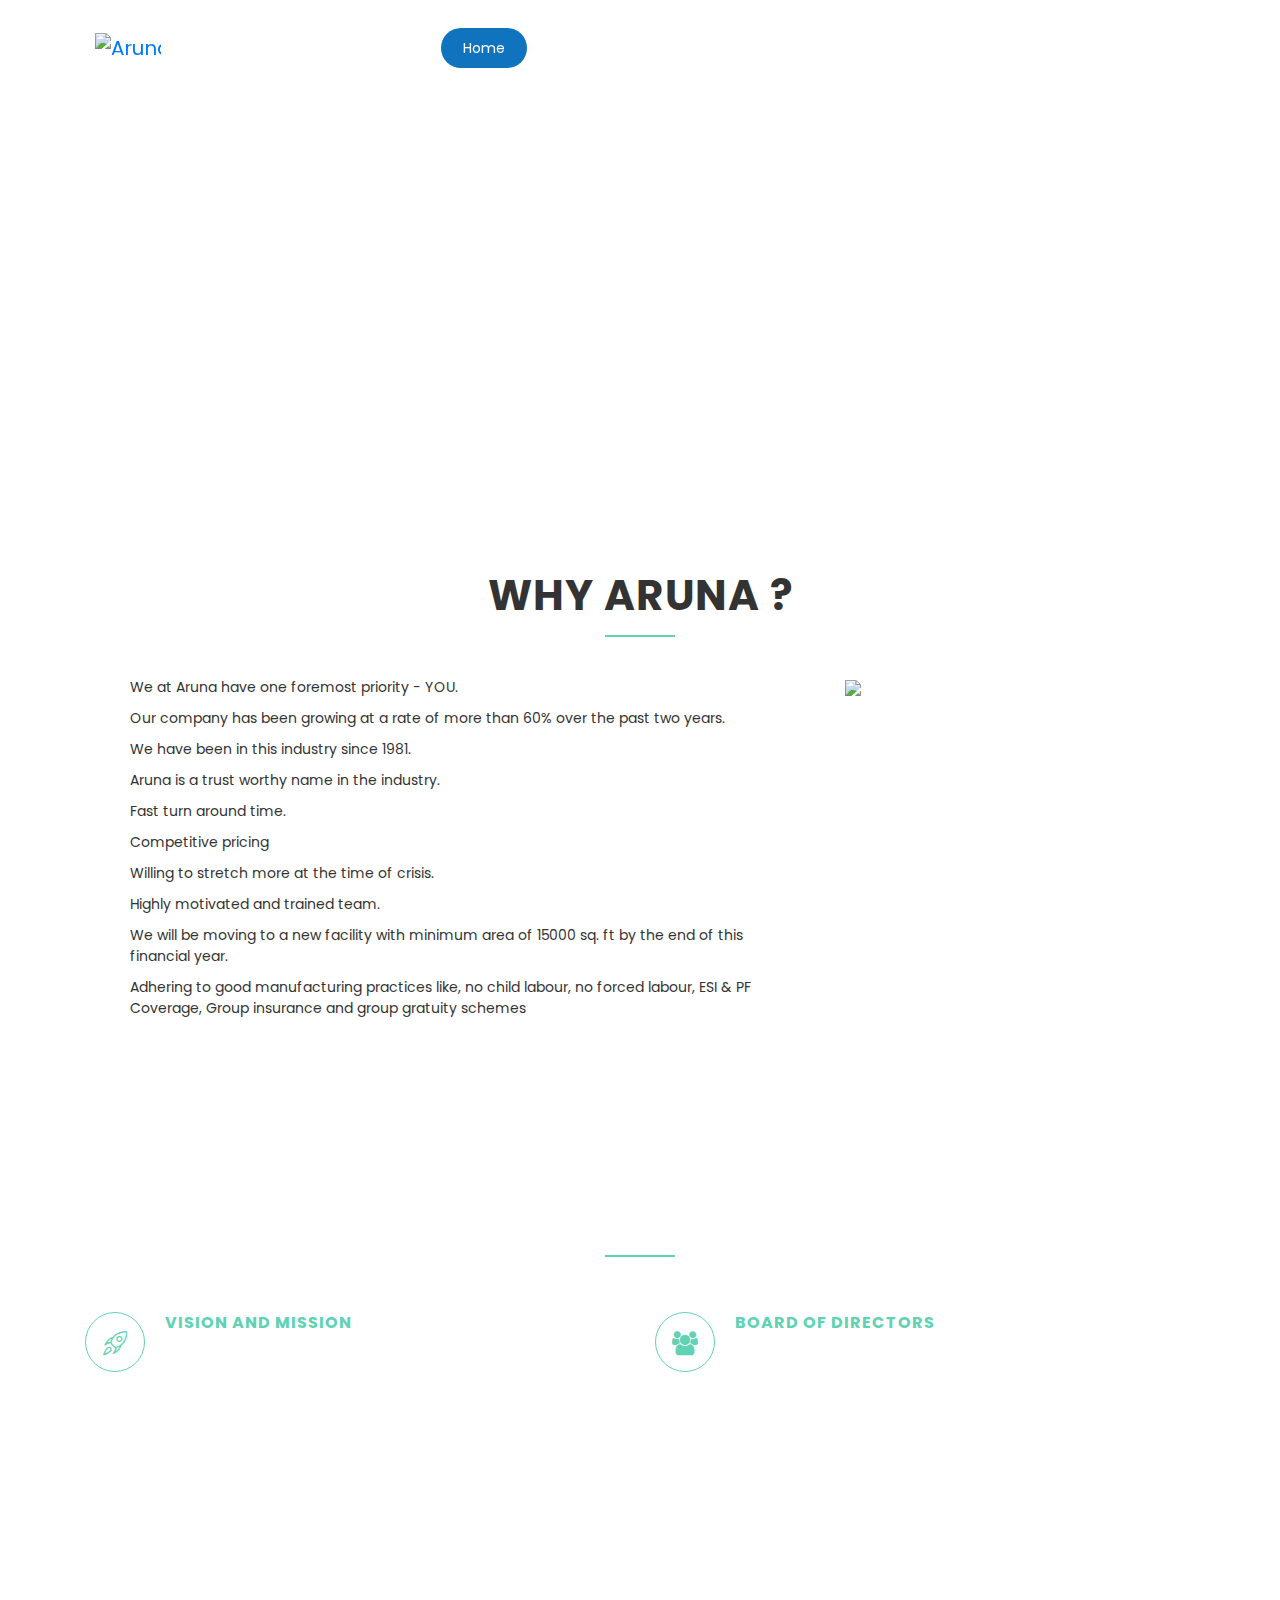
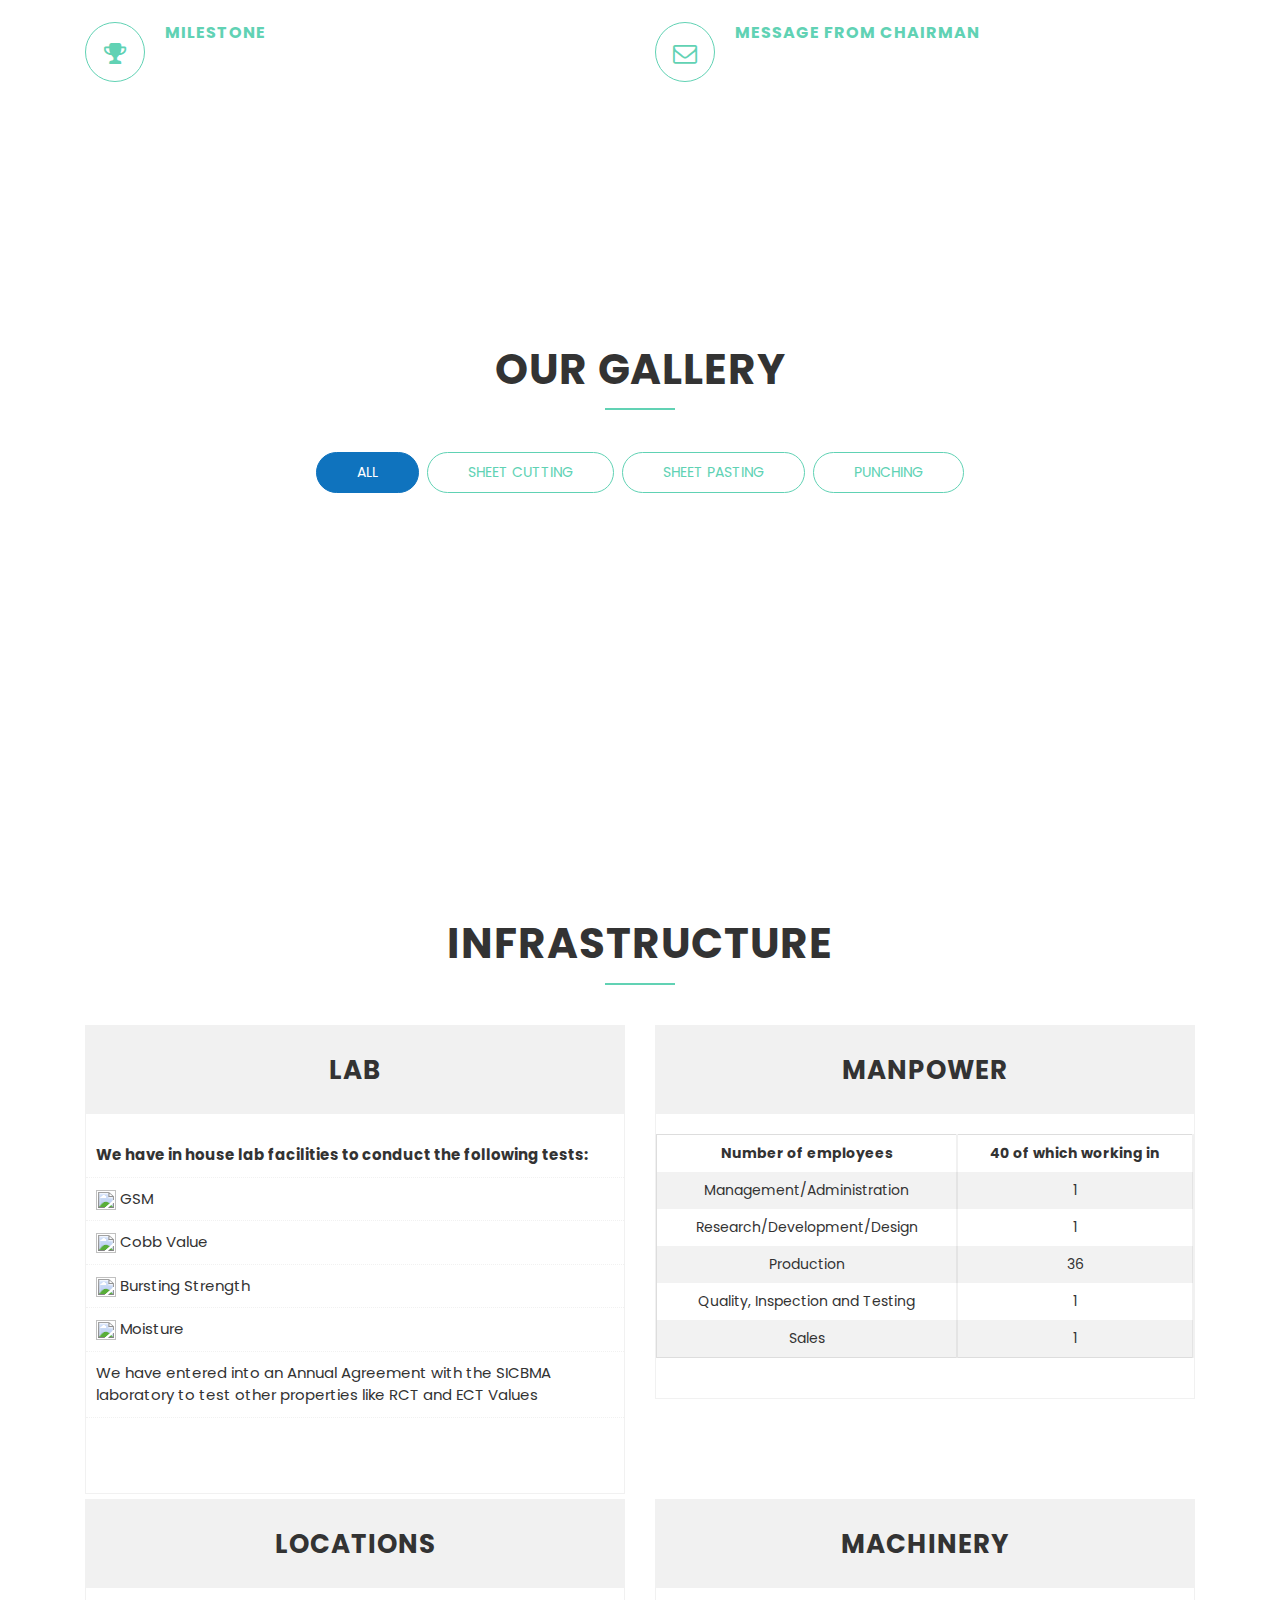
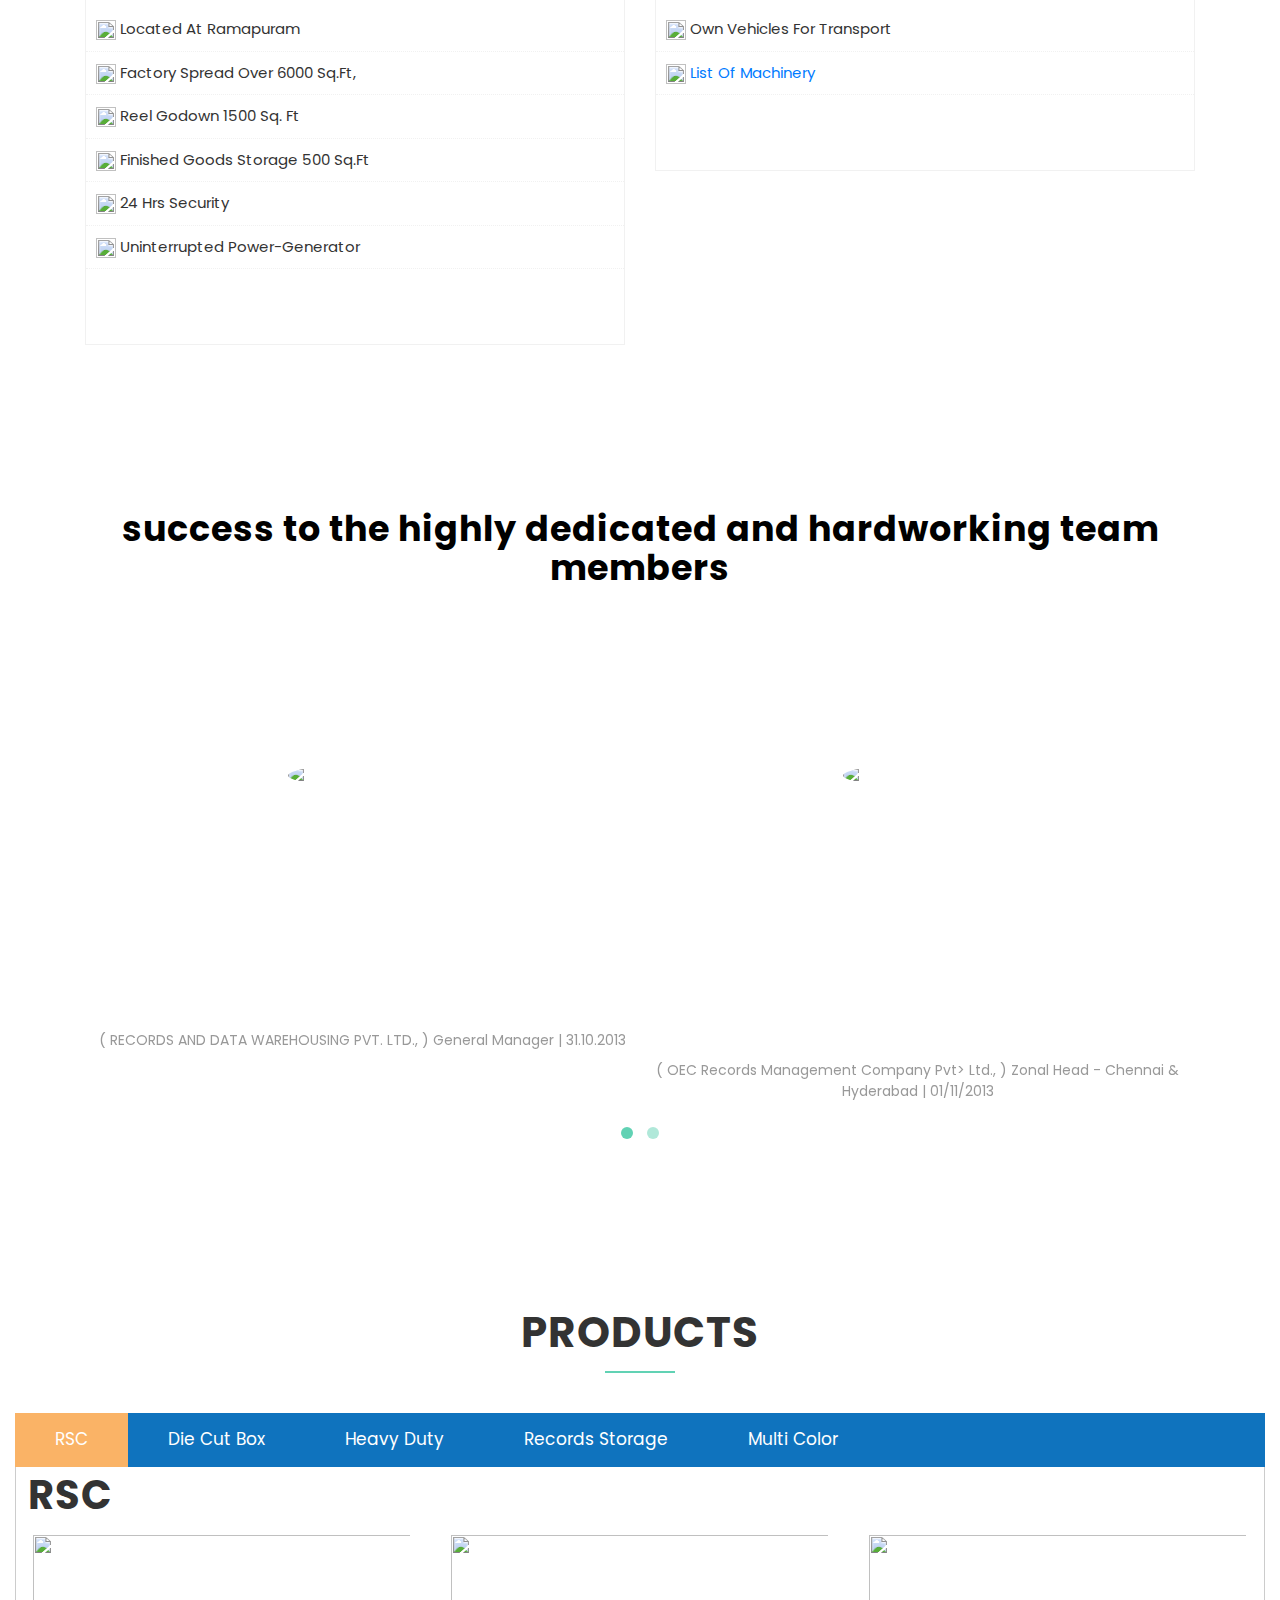
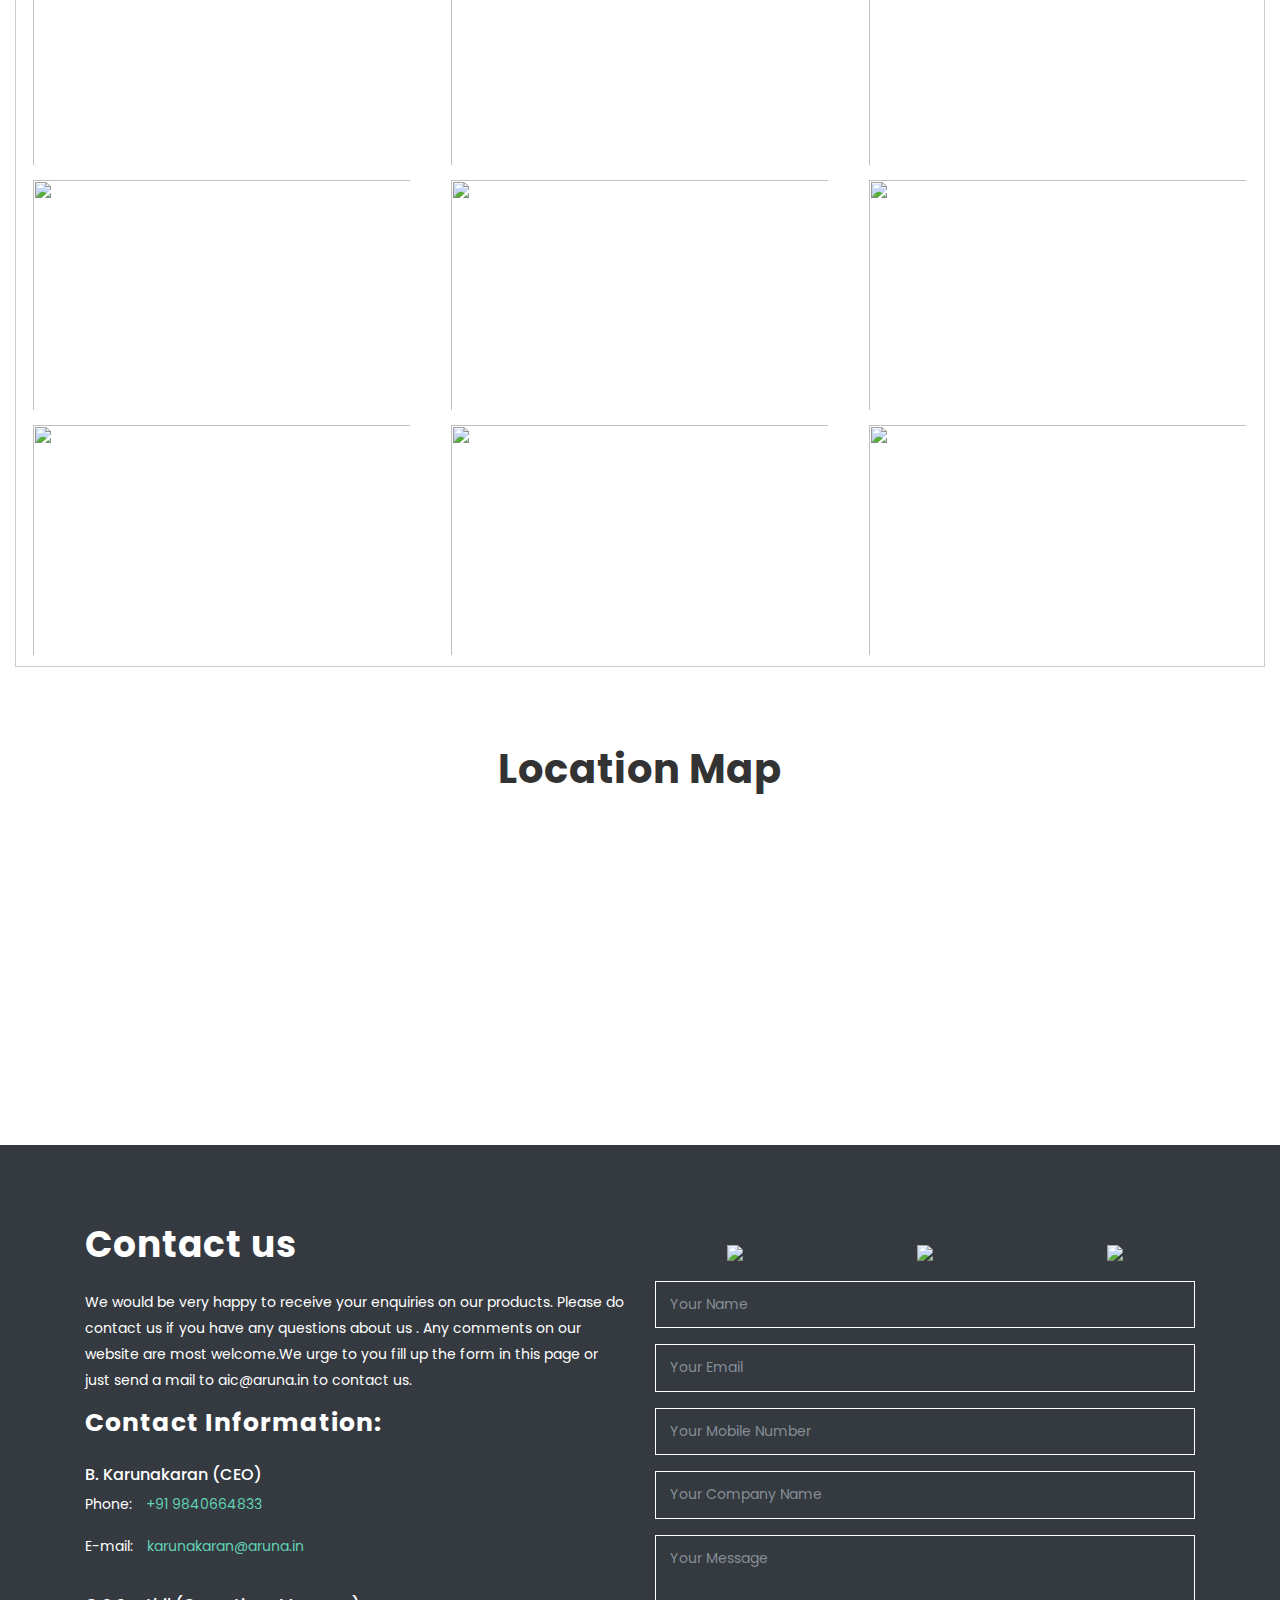
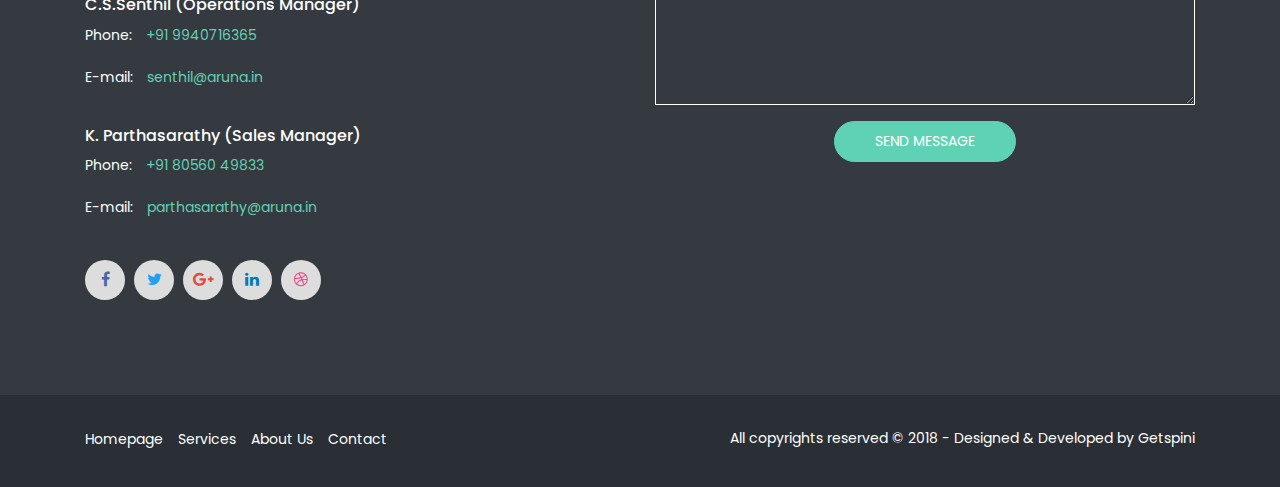
==== index.html @ 844fdc93 "formspree added" ====
<!DOCTYPE html>
<html lang="en">
  <head>
    <!-- Required meta tags -->
    <meta charset="utf-8">
    <meta name="viewport" content="width=device-width, initial-scale=1, shrink-to-fit=no">
    <meta name="keywords" content="">
    <meta name="viewport" content="width=device-width, initial-scale=1, maximum-scale=1">
    <meta name="author" content="Grayrids">
    <title>Aruna</title>
    <link rel="icon" type="image/png" href="http://aruna.in/images/logo.png">
    <!-- Bootstrap CSS -->
    <link rel="stylesheet" href="css/bootstrap.min.css">
    <link rel="stylesheet" href="css/font-awesome.min.css">
    <link rel="stylesheet" href="css/line-icons.css">
    <link rel="stylesheet" href="css/owl.carousel.css">
    <link rel="stylesheet" href="css/owl.theme.css">
    <link rel="stylesheet" href="css/nivo-lightbox.css">
    <link rel="stylesheet" href="css/magnific-popup.css">
    <link rel="stylesheet" href="css/slicknav.css">
    <link rel="stylesheet" href="css/animate.css">
    <link rel="stylesheet" href="css/main.css">    
    <link rel="stylesheet" href="css/responsive.css">

  </head>
  <body>

    <!-- Header Section Start -->
    <header id="hero-area" data-stellar-background-ratio="0.5">    
      <!-- Navbar Start -->
      <nav class="navbar navbar-expand-lg fixed-top scrolling-navbar indigo">
        <div class="container">
          <!-- Brand and toggle get grouped for better mobile display -->
          <div class="navbar-header">
            <a href="index.html" class="navbar-brand"><img style="padding: 10px;" class="img-fulid" src="http://aruna.in/images/logo.png" alt="Aruna"></a>
            <button class="navbar-toggler" type="button" data-toggle="collapse" data-target="#main-navbar" aria-controls="main-navbar" aria-expanded="false" aria-label="Toggle navigation">
              <i class="lnr lnr-menu"></i>
            </button>
          </div>
          <div class="collapse navbar-collapse" id="main-navbar">
            <ul class="navbar-nav mr-auto w-100 justify-content-end">
              <li class="nav-item">
                <a class="nav-link page-scroll" href="#hero-area">Home</a>
              </li>
              <li class="nav-item">
                <a class="nav-link page-scroll" href="#services">Why Aruna</a>
              </li>
              <li class="nav-item">
                <a class="nav-link page-scroll" href="#features">About Us</a>
              </li>
              <li class="nav-item">
                <a class="nav-link page-scroll" href="#portfolios">Gallery</a>
              </li>
              <li class="nav-item">
                <a class="nav-link page-scroll" href="#pricing">Infrastructure</a>
              </li>
              <!-- <li class="nav-item">
                <a class="nav-link page-scroll" href="#team">Team</a>
              </li> -->
              <li class="nav-item">
                <a class="nav-link page-scroll" href="#blog">Products</a>
              </li>
              <li class="nav-item">
                <a class="nav-link page-scroll" href="#contact">Contact</a>
              </li>
            </ul>
          </div>
        </div>

        <!-- Mobile Menu Start -->
        <ul class="mobile-menu">
           <li>
              <a class="page-scroll" href="#hero-area">Home</a>
            </li>
            <li>
              <a class="page-scroll" href="#services">Why Aruna</a>
            </li>
            <li>
              <a class="page-scroll" href="#features">About Us</a>
            </li>
            <li>
              <a class="page-scroll" href="#portfolios">Gallery</a>
            </li>
            <li>
              <a class="page-scroll" href="#pricing">Infrastructure</a>
            </li>
            <!-- <li>
              <a class="page-scroll" href="#team">Team</a>
            </li> -->
            <li >
              <a class="page-scroll" href="#blog">Products</a>
            </li>
            <li>
              <a class="page-scroll" href="#contact">Contact</a>
            </li>
        </ul>
        <!-- Mobile Menu End -->

      </nav>
      <!-- Navbar End -->   
      <div class="container-fluid ">      
        <div class="row justify-content-md-center">
          <div class="col-md-10">
            <div class="contents text-center">
              <h1 class="wow fadeInDown" data-wow-duration="1000ms" data-wow-delay="0.3s">Aruna Industrial Corporation is a leading manufacturer of corrugated boxes.</h1>
              <p class="lead  wow fadeIn" data-wow-duration="1000ms" data-wow-delay="400ms">With more than 27 years of experience and expertise we are fully equipped to make any type of corrugated box. </p>
              <!-- <a href="#" class="btn btn-common wow fadeInUp" data-wow-duration="1000ms" data-wow-delay="400ms">Download</a> -->
            </div>
          </div>
        </div> 
      </div>           
    </header>
    <!-- Header Section End --> 
    <style type="text/css">
    .banner-image-container{
      padding: 0;
      overflow: hidden;
    }
    </style>
    <!-- <section class="banner-image-container">
            
            
    </section> -->
    <!-- Services Section Start -->
    <section id="services" class="section">
      <div class="container">
        <div class="section-header">          
          <h2 class="section-title wow fadeIn" data-wow-duration="1000ms" data-wow-delay="0.3s">Why Aruna ? </h2>
          <hr class="lines wow zoomIn" data-wow-delay="0.3s">
          <!-- <p class="section-subtitle wow fadeIn" data-wow-duration="1000ms" data-wow-delay="0.3s">Lorem ipsum dolor sit amet, consectetur adipisicing elit. Quaerat, dignissimos! <br> Lorem ipsum dolor sit amet, consectetur.</p> -->
        </div>
        <div class="row">
          <div class="col-md-8 col-sm-8">
            <div class="item-boxes wow fadeInDown" data-wow-delay="0.2s">
              <!-- <div class="icon">
                <i class="lnr lnr-pencil"></i>
              </div> -->
              <!-- <h4>Content Writing</h4>
              <p>Lorem ipsum dolor sit amet, consectetuer adipiscing elit, sed diam nonummy nibh euismod tincidunt ut.</p> -->
              <ul class="why-aruna-listing">
                <li>We at Aruna have one foremost priority - YOU.</li>
                <li>Our company has been growing at a rate of more than 60% over the past two years.</li>
                <li>We have been in this industry since 1981.</li>
                <li>Aruna is a trust worthy name in the industry.</li>
                <li>Fast turn around time.</li>
                <li>Competitive pricing</li>
                <li>Willing to stretch more at the time of crisis.</li>
                <li>Highly motivated and trained team.</li>
                <li>We will be moving to a new facility with minimum area of 15000 sq. ft by the end of this financial year.</li>
                <li>Adhering to good manufacturing practices like, no child labour, no forced labour, ESI & PF Coverage, Group insurance and group gratuity schemes</li>

              </ul>
            </div>
          </div>
          <div class="col-md-4">
            <img src="http://cdn.getspini.com/cardboard1.png">
          </div>
          <!-- <div class="col-md-4 col-sm-6">
            <div class="item-boxes wow fadeInDown" data-wow-delay="0.8s">
              <div class="icon">
                <i class="lnr lnr-code"></i>
              </div>
              <h4>Web Development</h4>
              <p>Lorem ipsum dolor sit amet, consectetuer adipiscing elit, sed diam nonummy nibh euismod tincidunt ut.</p>
            </div>
          </div>
          <div class="col-md-4 col-sm-6">
            <div class="item-boxes wow fadeInDown" data-wow-delay="1.2s">
              <div class="icon">
                <i class="lnr lnr-mustache"></i>
              </div>
              <h4>Business Consultancy</h4>
              <p>Lorem ipsum dolor sit amet, consectetuer adipiscing elit, sed diam nonummy nibh euismod tincidunt ut.</p>
            </div>
          </div> -->
        </div>
      </div>
    </section>
    <!-- Services Section End -->

    <!-- Features Section Start -->
    <section id="features" class="section" data-stellar-background-ratio="0.2">
      <div class="container-fluid">
        <div class="section-header">          
          <h2 class="section-title">About Us</h2>
          <hr class="lines">
          <!-- <p class="section-subtitle">Lorem ipsum dolor sit amet, consectetur adipisicing elit. Quaerat, dignissimos! <br> Lorem ipsum dolor sit amet, consectetur.</p> -->
        </div>
        <div class="row">
          <div class="col-lg-12 col-md-12 col-xs-12">
            <div class="container">
              <div class="row">
                 <div class="col-lg-6 col-sm-6 col-xs-12 box-item">
                    <span class="icon">
                      <i class="lnr lnr-rocket"></i>
                    </span>
                    <div class="text">
                      <h4>Vision and Mission</h4>
                      <p>Aruna Industrial Corporation is a member of the South India Corrugated Box Manufacturer's Association and Federation Of Corrugated Box Manufacturer's, India.Aruna Industrial Corporation has its manufacturing plant in Ramapuram Chennai spread over an area of 10,000 sq ft. We can make boxes in B,C and E flutes. We have all the necessary machinery to make Rotary Slotted Cartons ( Universal type boxes as normally known ) and Die Cut Boxes. We have in house printing facilities.</p>
                    </div>
                  </div>
                  <div class="col-lg-6 col-sm-6 col-xs-12 box-item">
                    <span class="icon">
                      <i class="fa fa-users" aria-hidden="true"></i>
                    </span>
                    <div class="text">
                      <h4>Board of Directors</h4>
                      <p>Aruna Industrial Corporation was founded in the year 1981 by the brothers R. Balasubramanian and R. Arunachalam. Initially starting of as distributors in the paper trade they ventured into manufacturing corrugated boxes based on the market requirement and business references. Now they are also into manufacture and export of readymade woven garments. Presently Aruna Industrial Corporation is managed by B. Karunakaran who is an Engineering graduate with about 10 years of experience in this field.</p>
                    </div>
                  </div>
                  
                  <div class="col-lg-6 col-sm-6 col-xs-12 box-item">
                    <span class="icon">
                      <i class="fa fa-trophy" aria-hidden="true"></i>
                    </span>
                    <div class="text">
                      <h4>Milestone</h4>
                      <p>We owe our success to the highly dedicated and hardworking team members who work with the single goal of achieving customer satisfaction by supplying boxes with acceptable quality - on time every time.</p>
                    </div>
                  </div>
                  <div class="col-lg-6 col-sm-6 col-xs-12 box-item">
                    <span class="icon">
                      <i class="fa fa-envelope-o" aria-hidden="true"></i>
                    </span>
                    <div class="text">
                      <h4>Message from Chairman</h4>
                      <p>Our current production capacity is 125 tons per month</p>
                    </div>
                  </div>
              </div>
            </div>
          </div>
          <!-- <div class="col-lg-4 col-xs-12">
            <div class="show-box">
              <img class="img-fulid" src="img/features/feature.png" alt="">
            </div>
          </div> -->
        </div>
      </div>
    </section>
    <!-- Features Section End -->    

    <!-- Portfolio Section -->
    <section id="portfolios" class="section">
      <!-- Container Starts -->
      <div class="container">
        <div class="section-header">          
          <h2 class="section-title">Our Gallery</h2>
          <hr class="lines">
          <!-- <p class="section-subtitle">Lorem ipsum dolor sit amet, consectetur adipisicing elit. Quaerat, dignissimos! <br> Lorem ipsum dolor sit amet, consectetur.</p> -->
        </div>
        <div class="row">          
          <div class="col-md-12">
            <!-- Portfolio Controller/Buttons -->
            <div class="controls text-center">
              <a class="filter active btn btn-common" data-filter="all">
                All 
              </a>
              <a class="filter btn btn-common" data-filter=".design">
                Sheet Cutting
              </a>
              <a class="filter btn btn-common" data-filter=".development">
                Sheet Pasting
              </a>
              <a class="filter btn btn-common" data-filter=".print">
                Punching 
              </a>
            </div>
            <!-- Portfolio Controller/Buttons Ends-->
          </div>

          <!-- Portfolio Recent Projects -->
          <div id="portfolio" class="row">
            <div class="col-sm-6 col-md-4 col-lg-4 col-xl-4 mix design">
              <div class="portfolio-item">
                <div class="shot-item">
                  <img src="http://aruna.in/products_img/Corrugation_big.jpg" alt="" />  
                  <a class="overlay lightbox" href="http://aruna.in/products_img/Corrugation_big.jpg">
                    <i class="lnr lnr-eye item-icon"></i>
                  </a>
                </div>               
              </div>
            </div>
            <div class="col-sm-6 col-md-4 col-lg-4 col-xl-4 mix design ">
              <div class="portfolio-item">
                <div class="shot-item">
                  <img src="http://aruna.in/products_img/Corrugation---Sheet-Cutting_big.jpg" alt="" />  
                  <a class="overlay lightbox" href="http://aruna.in/products_img/Corrugation---Sheet-Cutting_big.jpg">
                    <i class="lnr lnr-eye item-icon"></i>
                  </a>
                </div>               
              </div>
            </div>
            <div class="col-sm-6 col-md-4 col-lg-4 col-xl-4 mix design">
              <div class="portfolio-item">
                <div class="shot-item">
                  <img src="http://aruna.in/products_img/Sheet-Cutting_big.jpg" alt="" />  
                  <a class="overlay lightbox" href="http://aruna.in/products_img/Sheet-Cutting_big.jpg">
                    <i class="lnr lnr-eye item-icon"></i>
                  </a>
                </div>               
              </div>
            </div>
            <div class="col-sm-6 col-md-4 col-lg-4 col-xl-4 mix  ">
              <div class="portfolio-item">
                <div class="shot-item">
                  <img src="http://aruna.in/products_img/Flexo-Printing_big.jpg" alt="" />  
                  <a class="overlay lightbox" href="http://aruna.in/products_img/Flexo-Printing_big.jpg">
                    <i class="lnr lnr-eye item-icon"></i>
                  </a>
                </div>               
              </div>
            </div>
            <div class="col-sm-6 col-md-4 col-lg-4 col-xl-4 mix development">
              <div class="portfolio-item">
                <div class="shot-item">
                  <img src="http://aruna.in/products_img/Sheet-Pressing_big.jpg" alt="" />  
                  <a class="overlay lightbox" href="http://aruna.in/products_img/Sheet-Pressing_big.jpg">
                    <i class="lnr lnr-eye item-icon"></i>
                  </a>
                </div>               
              </div>
            </div>
            <div class="col-sm-6 col-md-4 col-lg-4 col-xl-4 mix development ">
              <div class="portfolio-item">
                <div class="shot-item">
                  <img src="http://aruna.in/products_img/Sheet-Pasting-1_big.jpg" alt="" />  
                  <a class="overlay lightbox" href="http://aruna.in/products_img/Sheet-Pasting-1_big.jpg">
                    <i class="lnr lnr-eye item-icon"></i>
                  </a>
                </div>               
              </div>
            </div>
            <div class="col-sm-6 col-md-4 col-lg-4 col-xl-4 mix  ">
              <div class="portfolio-item">
                <div class="shot-item">
                  <img src="http://aruna.in/products_img/creasing_big.jpg" alt="" />  
                  <a class="overlay lightbox" href="http://aruna.in/products_img/creasing_big.jpg">
                    <i class="lnr lnr-eye item-icon"></i>
                  </a>
                </div>               
              </div>
            </div>
            <div class="col-sm-6 col-md-4 col-lg-4 col-xl-4 mix  ">
              <div class="portfolio-item">
                <div class="shot-item">
                  <img src="http://aruna.in/products_img/RS4--1_big.jpg" alt="" />  
                  <a class="overlay lightbox" href="http://aruna.in/products_img/RS4--1_big.jpg">
                    <i class="lnr lnr-eye item-icon"></i>
                  </a>
                </div>               
              </div>
            </div>
            <div class="col-sm-6 col-md-4 col-lg-4 col-xl-4 mix print ">
              <div class="portfolio-item">
                <div class="shot-item">
                  <img src="http://aruna.in/products_img/RS4--2_big.jpg" alt="" />  
                  <a class="overlay lightbox" href="http://aruna.in/products_img/RS4--2_big.jpg">
                    <i class="lnr lnr-eye item-icon"></i>
                  </a>
                </div>               
              </div>
            </div>
            <div class="col-sm-6 col-md-4 col-lg-4 col-xl-4 mix print ">
              <div class="portfolio-item">
                <div class="shot-item">
                  <img src="http://aruna.in/products_img/platen_punching_big.jpg" alt="" />  
                  <a class="overlay lightbox" href="http://aruna.in/products_img/platen_punching_big.jpg">
                    <i class="lnr lnr-eye item-icon"></i>
                  </a>
                </div>               
              </div>
            </div>
            <div class="col-sm-6 col-md-4 col-lg-4 col-xl-4 mix  ">
              <div class="portfolio-item">
                <div class="shot-item">
                  <img src="http://aruna.in/products_img/Flat-Bed-Punching_big.jpg" alt="" />  
                  <a class="overlay lightbox" href="http://aruna.in/products_img/Flat-Bed-Punching_big.jpg">
                    <i class="lnr lnr-eye item-icon"></i>
                  </a>
                </div>               
              </div>
            </div>
            <div class="col-sm-6 col-md-4 col-lg-4 col-xl-4 mix development ">
              <div class="portfolio-item">
                <div class="shot-item">
                  <img src="http://aruna.in/products_img/Flap-Pasting-1_big.jpg" alt="" />  
                  <a class="overlay lightbox" href="http://aruna.in/products_img/Flap-Pasting-1_big.jpg">
                    <i class="lnr lnr-eye item-icon"></i>
                  </a>
                </div>               
              </div>
            </div>
            <div class="col-sm-6 col-md-4 col-lg-4 col-xl-4 mix development ">
              <div class="portfolio-item">
                <div class="shot-item">
                  <img src="http://aruna.in/products_img/Flap-Pasting-2_big.jpg" alt="" />  
                  <a class="overlay lightbox" href="http://aruna.in/products_img/Flap-Pasting-2_big.jpg">
                    <i class="lnr lnr-eye item-icon"></i>
                  </a>
                </div>               
              </div>
            </div>
            <div class="col-sm-6 col-md-4 col-lg-4 col-xl-4 mix  ">
              <div class="portfolio-item">
                <div class="shot-item">
                  <img src="http://aruna.in/products_img/Stitching_big.jpg" alt="" />  
                  <a class="overlay lightbox" href="http://aruna.in/products_img/Stitching_big.jpg">
                    <i class="lnr lnr-eye item-icon"></i>
                  </a>
                </div>               
              </div>
            </div>
            <div class="col-sm-6 col-md-4 col-lg-4 col-xl-4 mix ">
              <div class="portfolio-item">
                <div class="shot-item">
                  <img src="http://aruna.in/products_img/Bundling-Strapping_big.jpg" alt="" />  
                  <a class="overlay lightbox" href="http://aruna.in/products_img/Bundling-Strapping_big.jpg">
                    <i class="lnr lnr-eye item-icon"></i>
                  </a>
                </div>               
              </div>
            </div>
            <div class="col-sm-6 col-md-4 col-lg-4 col-xl-4 mix  ">
              <div class="portfolio-item">
                <div class="shot-item">
                  <img src="http://aruna.in/products_img/Gum-Preparation_big.jpg" alt="" />  
                  <a class="overlay lightbox" href="http://aruna.in/products_img/Gum-Preparation_big.jpg">
                    <i class="lnr lnr-eye item-icon"></i>
                  </a>
                </div>               
              </div>
            </div>
            <!-- <div class="col-sm-6 col-md-4 col-lg-4 col-xl-4 mix development">
              <div class="portfolio-item">
                <div class="shot-item">
                  <img style="height:245px ;width:370px; " src="http://aruna.in/products_img/Scrap-Baling_Big.jpg" alt="" />  
                  <a class="overlay lightbox" href="http://aruna.in/products_img/Scrap-Baling_Big.jpg">
                    <i class="lnr lnr-eye item-icon"></i>
                  </a>
                </div>               
              </div>
            </div> -->
            
          </div>
        </div>
      </div>
      <!-- Container Ends -->
    </section>
    <!-- Portfolio Section Ends --> 

    <!-- Start Video promo Section -->
    <!-- <section class="video-promo section">
      <div class="container">
        <div class="row justify-content-center">
          <div class="col-lg-8">
              <div class="video-promo-content text-center">
                <h2 class="wow zoomIn" data-wow-duration="1000ms" data-wow-delay="100ms">Watch Our Intro video</h2>
                <p class="wow zoomIn" data-wow-duration="1000ms" data-wow-delay="100ms">Aliquam vestibulum cursus felis. In iaculis iaculis sapien ac condimentum. Vestibulum congue posuere lacus, id tincidunt nisi porta sit amet. Suspendisse et sapien varius, pellentesque dui non, semper orci.</p>
                <a href="https://www.youtube.com/watch?v=IXoMDwh4Cq8" class="video-popup wow fadeInUp" data-wow-duration="1000ms" data-wow-delay="0.3s"><i class="lnr lnr-film-play"></i></a>
              </div>
          </div>
        </div>
      </div>
    </section> -->
    <!-- End Video Promo Section -->

    <!-- Start Pricing Table Section -->
    <div id="pricing" class="section pricing-section">
      <div class="container">
        <div class="section-header">          
          <h2 class="section-title">Infrastructure</h2>
          <hr class="lines">
          <!-- <p class="section-subtitle">Lorem ipsum dolor sit amet, consectetur adipisicing elit. Quaerat, dignissimos! <br> Lorem ipsum dolor sit amet, consectetur.</p> -->
        </div>

        <div class="row pricing-tables">
          

          <div class="col-md-6 col-sm-6 col-xs-12">
            <div class="pricing-table">
              <div class="pricing-details">
                <h2>Lab</h2>
                
                <ul style="text-align: left;">
                  <li style="font-weight: bold;">We have in house lab facilities to conduct the following tests: </li>
                  <li><img style="height: 20px; width: 20px;" src="http://www.aobsoft.com.br/wp-content/uploads/2017/09/arrow_right.png"> GSM</li>
                  <li><img style="height: 20px; width: 20px;" src="http://www.aobsoft.com.br/wp-content/uploads/2017/09/arrow_right.png"> Cobb Value</li>
                  <li><img style="height: 20px; width: 20px;" src="http://www.aobsoft.com.br/wp-content/uploads/2017/09/arrow_right.png"> Bursting Strength</li>
                  <li><img style="height: 20px; width: 20px;" src="http://www.aobsoft.com.br/wp-content/uploads/2017/09/arrow_right.png"> Moisture</li>
                  <li> We have entered into an Annual Agreement with the SICBMA laboratory to test other properties like RCT and ECT Values</li>
                </ul>
              </div>
              <!-- <div class="plan-button">
                <a href="#" class="btn btn-common">Buy Now</a>
              </div> -->
            </div>
          </div>

          <div class="col-md-6 col-sm-6 col-xs-12">
            <div class="pricing-table">
              <div class="pricing-details">
                <h2>Manpower</h2>
                <!-- <span>No of employees</span>
                <ul>
                  <li>Management/Administration - 1nos</li>
                  <li>Research/Development/Design - 1Nos</li>
                  <li>Production - 36Nos</li>
                  <li>Quality, Inspection and Testing - 1nos</li>
                  <li>Sales - 1Nos</li>
                  
                </ul> -->
                <div style="overflow-x:auto;">
                  <table>
                    <tr>
                      <th>Number of employees</th>
                      <th>40 of which working in</th>
                      
                    </tr>
                    <tr>
                      <td>Management/Administration</td>
                      <td>1</td>
                      
                    </tr>
                    <tr>
                      <td>Research/Development/Design</td>
                      <td>1</td>
                      
                    </tr>
                    <tr>
                      <td>Production</td>
                      <td>36</td>
                      
                    </tr>

                    <tr>
                      <td>Quality, Inspection and Testing</td>
                      <td>1</td>
                      
                    </tr>
                    <tr>
                      <td>Sales</td>
                      <td>1</td>
                      
                    </tr>
                  </table>
                </div>
              </div>
              <!-- <div class="plan-button">
                <a href="#" class="btn btn-common">Buy Now</a>
              </div> -->
            </div>
          </div>

          <div class="col-md-6 col-sm-6 col-xs-12">
            <div class="pricing-table">
              <div class="pricing-details">
                <h2>Locations</h2>
                <!-- <span>$00</span> -->
                <ul style="text-align: left;">
                  <li><img style="height: 20px; width: 20px;" src="http://www.aobsoft.com.br/wp-content/uploads/2017/09/arrow_right.png"> Located At Ramapuram</li>
                  <li><img style="height: 20px; width: 20px;" src="http://www.aobsoft.com.br/wp-content/uploads/2017/09/arrow_right.png"> Factory Spread Over 6000 Sq.Ft,</li>
                  <li><img style="height: 20px; width: 20px;" src="http://www.aobsoft.com.br/wp-content/uploads/2017/09/arrow_right.png"> Reel Godown 1500 Sq. Ft</li>
                  <li><img style="height: 20px; width: 20px;" src="http://www.aobsoft.com.br/wp-content/uploads/2017/09/arrow_right.png"> Finished Goods Storage 500 Sq.Ft</li>
                  <li><img style="height: 20px; width: 20px;" src="http://www.aobsoft.com.br/wp-content/uploads/2017/09/arrow_right.png"> 24 Hrs Security</li>
                  <li><img style="height: 20px; width: 20px;" src="http://www.aobsoft.com.br/wp-content/uploads/2017/09/arrow_right.png"> Uninterrupted Power-Generator</li>
                </ul>
              </div>
              <!-- <div class="plan-button">
                <a href="#" class="btn btn-common">Get Plan</a>
              </div> -->
            </div>
          </div>

          <div class="col-md-6 col-sm-6 col-xs-12">
            <div class="pricing-table">
              <div class="pricing-details">
                <h2>Machinery</h2>
               <!--  <span>$3.99</span> -->
                <ul style="text-align: left;">
                  <li><img style="height: 20px; width: 20px;" src="http://www.aobsoft.com.br/wp-content/uploads/2017/09/arrow_right.png"> Own Vehicles For Transport</li>
                  <li><img style="height: 20px; width: 20px;" src="http://www.aobsoft.com.br/wp-content/uploads/2017/09/arrow_right.png"><a href="pdf/list.pdf"> List Of Machinery</a></li>
                </ul>
              </div>
              <!-- <div class="plan-button">
                <a href="#" class="btn btn-common">Buy Now</a>
              </div> -->
            </div>
          </div>

        </div>
      </div>
    </div>
    <!-- End Pricing Table Section -->

    <!-- Counter Section Start -->
    <div class="counters section" data-stellar-background-ratio="0.5">
      <div class="container">
        <div class="row"> 
          <div class="col-sm-12 col-md-12 col-lg-12">
            <div class="facts-item">   
              <!-- <div class="icon">
                <i class="lnr lnr-clock"></i>
              </div> -->             
              <div class="fact-count">
                <!-- <h3><span class="counter"></span></h3> -->
                <h3>success to the highly dedicated and hardworking team members</h3>
              </div>
            </div>
          </div>
          <!-- <div class="col-sm-6 col-md-3 col-lg-3">
            <div class="facts-item">   
              <div class="icon">
                <i class="lnr lnr-briefcase"></i>
              </div>            
              <div class="fact-count">
                <h3><span class="counter">699</span></h3>
                <h4>Completed Projects</h4>
              </div>
            </div>
          </div>
          <div class="col-sm-6 col-md-3 col-lg-3">
            <div class="facts-item"> 
              <div class="icon">
                <i class="lnr lnr-user"></i>
              </div>              
              <div class="fact-count">
                <h3><span class="counter">203</span></h3>
                <h4>No. of Clients</h4>
              </div>
            </div>
          </div>
          <div class="col-sm-6 col-md-3 col-lg-3">
            <div class="facts-item"> 
              <div class="icon">
                <i class="lnr lnr-heart"></i>
              </div>              
              <div class="fact-count">
                <h3><span class="counter">1689</span></h3>
                <h4>Peoples Love</h4>
              </div>
            </div>
          </div> -->
        </div>
      </div>
    </div>
    <!-- Counter Section End -->




    <!-- Team section Start -->
    <!-- <section id="team" class="section">
      <div class="container">
        <div class="section-header">          
          <h2 class="section-title">Our Team</h2>
          <hr class="lines">
          <p class="section-subtitle">Lorem ipsum dolor sit amet, consectetur adipisicing elit. Quaerat, dignissimos! <br> Lorem ipsum dolor sit amet, consectetur.</p>
        </div>
        <div class="row">
          <div class="col-lg-3 col-md-6 col-xs-12">
            <div class="single-team">
              <img src="img/team/team1.jpg" alt="">
              <div class="team-details">
                <div class="team-inner">
                  <h4 class="team-title">Jhon Doe</h4>
                  <p>Chief Technical Officer</p>
                  <ul class="social-list">
                    <li class="facebook"><a href="#"><i class="fa fa-facebook"></i></a></li>
                    <li class="twitter"><a href="#"><i class="fa fa-twitter"></i></a></li>
                    <li class="google-plus"><a href="#"><i class="fa fa-google-plus"></i></a></li>
                    <li class="linkedin"><a href="#"><i class="fa fa-linkedin"></i></a></li>
                  </ul>
                </div>
              </div>
            </div>
          </div>
          <div class="col-lg-3 col-md-6 col-xs-12">
            <div class="single-team">
              <img src="img/team/team2.jpg" alt="">
              <div class="team-details">
                <div class="team-inner">
                  <h4 class="team-title">Paul Kowalsy</h4>
                  <p>CEO & Co-Founder</p>
                  <ul class="social-list">
                    <li class="facebook"><a href="#"><i class="fa fa-facebook"></i></a></li>
                    <li class="twitter"><a href="#"><i class="fa fa-twitter"></i></a></li>
                    <li class="google-plus"><a href="#"><i class="fa fa-google-plus"></i></a></li>
                    <li class="linkedin"><a href="#"><i class="fa fa-linkedin"></i></a></li>
                  </ul>
                </div>
              </div>
            </div>
          </div>
          <div class="col-lg-3 col-md-6 col-xs-12">
            <div class="single-team">
              <img src="img/team/team3.jpg" alt="">
              <div class="team-details">
                <div class="team-inner">                  
                  <h4 class="team-title">Emilly Williams</h4>
                  <p>Business Manager</p>
                  <ul class="social-list">
                    <li class="facebook"><a href="#"><i class="fa fa-facebook"></i></a></li>
                    <li class="twitter"><a href="#"><i class="fa fa-twitter"></i></a></li>
                    <li class="google-plus"><a href="#"><i class="fa fa-google-plus"></i></a></li>
                    <li class="linkedin"><a href="#"><i class="fa fa-linkedin"></i></a></li>
                  </ul>
                </div>
              </div>
            </div>
          </div>
          <div class="col-lg-3 col-md-6 col-xs-12">
            <div class="single-team">
              <img class="img-fulid" src="img/team/team4.jpg" alt="">
              <div class="team-details">
                <div class="team-inner">
                  <h4 class="team-title">Patricia Green</h4>
                  <p>Graphic Designer</p>
                  <ul class="social-list">
                    <li class="facebook"><a href="#"><i class="fa fa-facebook"></i></a></li>
                    <li class="twitter"><a href="#"><i class="fa fa-twitter"></i></a></li>
                    <li class="google-plus"><a href="#"><i class="fa fa-google-plus"></i></a></li>
                    <li class="linkedin"><a href="#"><i class="fa fa-linkedin"></i></a></li>
                  </ul>
                </div>
              </div>
            </div>
          </div>
        </div>
      </div>
    </section> -->
    <!-- Team section End -->

    <!-- testimonial Section Start -->
    <div id="testimonial" class="section" data-stellar-background-ratio="0.1">
      <div class="container">
        <div class="row justify-content-md-center">
          <div class="col-md-12">
            <div class="touch-slider owl-carousel owl-theme">
              <div class="testimonial-item">
                <img src="https://encrypted-tbn0.gstatic.com/images?q=tbn:ANd9GcRoYlml885Q5D1EW51-pymv4gwjO7BshkM5-EoG7FB1iaOAm2Ariw" alt="Client Testimonoal" />
                <div class="testimonial-text">
                  <p>“We have been in working relationship with Mis Aruna Industrial Corporation from the year 2003. We have many different cartons manufactures to choose from. Our number one and only choice is Mis Aruna Industrial Corporation, what sets them apart from the other suppliers is their commitment to the customer.”</p>

                  <!-- <p>“In the very first order itself Aruna Industrial was able to meet our requirements to the fullest of our satisfaction.”</p>

                  <p>“Aruna Industrial is the only supplier for the Records Storage Boxes to all our branches across India.”</p>

                  <p>“We are happy to have this business relationship with Aruna Industrial and we look forward to working with them for decades to come.”</p> -->
                  <h3>Sultan Ibrahim S </h3>
                  <span>( RECORDS AND DATA WAREHOUSING PVT. LTD., ) General Manager | 31.10.2013</span>
                </div>
              </div>
              <div class="testimonial-item">
                <img src="https://encrypted-tbn0.gstatic.com/images?q=tbn:ANd9GcRoYlml885Q5D1EW51-pymv4gwjO7BshkM5-EoG7FB1iaOAm2Ariw" alt="Client Testimonoal" />
                <div class="testimonial-text">
                  <p>“We have been partnered with M/s. Aruna Industrial Corporation for the past 4 years. They are very prominent when it comes to client service delivery. They were able to live up to our expectation all through these years.”

                  “M/s. Aruna Industrial Corporation has been a consistent service provider to us and we wish all success to them in the impending future prospects and new ventures.”

                    </p>
                  <h3>Winston, </h3>
                  <span>( OEC Records Management Company Pvt> Ltd., ) Zonal Head - Chennai & Hyderabad | 01/11/2013</span>
                </div>
              </div>
              <div class="testimonial-item">
                <img src="https://encrypted-tbn0.gstatic.com/images?q=tbn:ANd9GcRoYlml885Q5D1EW51-pymv4gwjO7BshkM5-EoG7FB1iaOAm2Ariw" alt="Client Testimonoal" />
                <div class="testimonial-text">
                  <p>“This sis to certify that M/s Aruna Industrial Corporation, 2/16, Main Road , Giri Nagar, Ramapuram, Chennai - 600089, manufacturing corrugated boxes is regularly supplying us the carton boxes. We are very much satisfied with their product quality and service including designing, printing and delivery.”</p>
                  <h3>infinitheism,</h3>
                  <span> 04/11/2013</span>
                </div>
              </div>
              <div class="testimonial-item">
                <img src="https://encrypted-tbn0.gstatic.com/images?q=tbn:ANd9GcRoYlml885Q5D1EW51-pymv4gwjO7BshkM5-EoG7FB1iaOAm2Ariw" alt="Client Testimonoal" />
                <div class="testimonial-text">
                  <p>“We are well satisfied with the your continued support for our business requirement. Your proactiveness and proficiency has been and is helping us to provide better results to our customers”</p>
                  <h3>Vikram.A, </h3>
                  <span>WS Retail ( Flipkart) Sr. Executive, Admin | 24/3/2012</span>
                </div>
              </div>
            </div>
          </div>
        </div>        
      </div>
    </div>
    <!-- testimonial Section Start -->

    <!-- Blog Section -->
    <section id="blog" class="section">
      <style type="text/css">
        

/*Portfolio===============================*/
.portfolio {  
    margin: 1rem 0;
    -webkit-column-count: 3; 
    -moz-column-count: 3;
    column-count: 3;
    -webkit-column-gap: 1rem;
    -moz-column-gap: 1rem;
    column-gap: 1rem;
    -webkit-column-width: 33.33333333333333%;
    -moz-column-width: 33.33333333333333%;
    column-width: 33.33333333333333%;
}
.portfolio-container .tile { 
    -webkit-transform: scale(0);
    transform: scale(0);
    -webkit-transition: all 350ms ease;
    transition: all 350ms ease;

}
.portfolio-container .tile:hover { 

}

.portfolio-container .scale-anm {
  transform: scale(1);
}


.portfolio-container p{ 
  padding:10px; 
  border-bottom: 1px #ccc dotted; 
  text-decoration: none; 
  font-family: lato; 
  text-transform:uppercase; 
  font-size: 12px; 
  color: #333; 
  display:block; 
  float:left;
}

.portfolio-container p:hover { 
  cursor:pointer; 
  background: #333; 
  color:#eee; }

.portfolio-container .tile img {
    max-width: 100%;
    width: 100%;
    height: auto;
    margin-bottom: 1rem;
  
}

.portfolio-container .btn {
    /*font-family: Lato;*/
    font-size: 18px;
    font-weight: normal;
    text-decoration: none;
    cursor: pointer;
    display: inline-block;
    line-height: normal;
    padding: 5px 10px;
    margin: 0;
    border-radius: 40px;
    height: auto;
    border: 1px solid;
    vertical-align: middle;
    -webkit-appearance: none;
    color: #555;
    background-color: rgba(0, 0, 0, 0);
}



.portfolio-container .btn:hover {
  text-decoration: none;color:#fff;background-color:#0f73be;;
}

.portfolio-container .btn:focus {
  outline: none;
  border-color: var(--darken-2);
  box-shadow: 0 0 0 3px var(--darken-3);
}
/*Portfolio===============================*/


.portfolio-container .active {
   background-color:#0f73be;color:#fff;
    outline: 0;
    box-shadow: none; 
}

.portfolio-container .active:active{
   background-color:#FF1351;color:#fff;
    outline: 0;
    box-shadow: none; 
}


      </style>
      <!-- <section class="portfolio-container" class="padding-60">
         <div class="container">
             <div class="row">
             <div class="col-md-12">
              <div class="text-center">
               <h1 class="padding-b-25">Products</h1>
              </div>
             </div>
            </div>
          <div class="row">
            <div class="text-center">
              <div class="toolbar mb2 mt2 padding-b-25">
              <button class="btn fil-cat " href="" data-rel="all">RSC</button>
              <button class="btn fil-cat" data-rel="web">Die Cut Box</button>
              <button class="btn fil-cat" data-rel="flyers">Heavy Duty</button>
              <button class="btn fil-cat" data-rel="bcards">Records Storage</button>
              <button class="btn fil-cat " data-rel="advertising">Multi Color </button>
              </div> 
            </div> 
 
            <div style="clear:both;"></div>   
            <div class="portfolio">

            <div class="tile scale-anm  all ">
            <img src="http://aruna.in/products_img/rsc_1big.jpg" alt="" />

            </div>

            <div class="tile scale-anm  all">
            <img src="http://aruna.in/products_img/rsc_2big.jpg" alt="" />
            </div>

            <div class="tile scale-anm  all">
            <img src="http://aruna.in/products_img/rsc_4big.jpg" alt="" />
            </div>

            <div class="tile scale-anm  all">
            <img src="http://aruna.in/products_img/rsc_7big.jpg" alt="" />
            </div>

            <div class="tile scale-anm  all">
          <img src="http://aruna.in/products_img/rsc_9big.jpg" alt="" />
            </div>

            <div class="tile scale-anm  all">
            <img src="http://aruna.in/products_img/rsc_10big.jpg" alt="" />
            </div>

            <div class="tile scale-anm  all ">
           <img src="http://aruna.in/products_img/rsc_11big.jpg" alt="" />
            </div>

            <div class="tile scale-anm all">
          <img src="http://aruna.in/products_img/rsc_13big.jpg" alt="" />
            </div>

            <div class="tile scale-anm  all ">
           <img src="http://aruna.in/products_img/rsc_16big.jpg" alt="" />
            </div>

            <div class="tile scale-anm web">
          <img src="http://aruna.in/products_img/diecut_1big.jpg" alt="" />
            </div>

            <div class="tile scale-anm web ">
           <img src="http://aruna.in/products_img/diecut_2big.jpg" alt="" />
            </div>

            <div class="tile scale-anm web">
          <img src="http://aruna.in/products_img/diecut_3big.jpg" alt="" />
            </div> 
            <div class="tile scale-anm web">
          <img src="http://aruna.in/products_img/diecut_4big.jpg" alt="" />
            </div>

            <div class="tile scale-anm web">
           <img src="http://aruna.in/products_img/diecut_5big.jpg" alt="" />
            </div>

            <div class="tile scale-anm web ">
          <img src="http://aruna.in/products_img/diecut_6big.jpg" alt="" />
            </div> 
            <div class="tile scale-anm web">
          <img src="http://aruna.in/products_img/diecut_7big.jpg" alt="" />
            </div>

            <div class="tile scale-anm web ">
           <img src="http://aruna.in/products_img/diecut_8big.jpg" alt="" />
            </div>

            <div class="tile scale-anm web">
          <img src="http://aruna.in/products_img/diecut_9big.jpg" alt="" />
            </div> 
            <div class="tile scale-anm web">
          <img src="http://aruna.in/products_img/diecut_10big.jpg" alt="" />
            </div>

            <div class="tile scale-anm web ">
           <img src="http://aruna.in/products_img/diecut_11big.jpg" alt="" />
            </div>

            <div class="tile scale-anm web">
          <img src="http://aruna.in/products_img/diecut_12big.jpg" alt="" />
            </div> 

            <div class="tile scale-anm flyers">
          <img src="http://aruna.in/products_img/Heavy-Duty-Box_big.jpg" alt="" />
            </div>

            <div class="tile scale-anm bcards">
          <img src="http://aruna.in/products_img/records_storage_2big.jpg" alt="" />
            </div> 

            <div class="tile scale-anm bcards">
          <img src="http://aruna.in/products_img/records_storage_3big.jpg" alt="" />
            </div>
            <div class="tile scale-anm bcards">
          <img src="http://aruna.in/products_img/records_storage_4big.jpg" alt="" />
            </div>
            <div class="tile scale-anm bcards">
          <img src="http://aruna.in/products_img/records_storage_6big.jpg" alt="" />
            </div>
            <div class="tile scale-anm bcards">
          <img src="http://aruna.in/products_img/records_storage_8big.jpg" alt="" />
            </div>
            <div class="tile scale-anm bcards">
          <img src="http://aruna.in/products_img/records_storage_9big.jpg" alt="" />
            </div>

            <div class="tile scale-anm advertising">
          <img src="http://aruna.in/products_img/multicolor_2big.jpg" alt="" />
            </div>
            <div class="tile scale-anm advertising">
          <img src="http://aruna.in/products_img/multicolor_5big.jpg" alt="" />
            </div>
            <div class="tile scale-anm advertising">
          <img src="http://aruna.in/products_img/multicolor_6big.jpg" alt="" />
            </div>
            <div class="tile scale-anm advertising">
          <img src="http://aruna.in/products_img/multicolor_7big.jpg" alt="" />
            </div>
            <div class="tile scale-anm advertising">
          <img src="http://aruna.in/products_img/multicolor_8big.jpg" alt="" />
            </div>
            <div class="tile scale-anm advertising">
          <img src="http://aruna.in/products_img/multicolor_9big.jpg" alt="" />
            </div>
            <div class="tile scale-anm advertising">
          <img src="http://aruna.in/products_img/multicolor_10big.jpg" alt="" />
            </div>
            <div class="tile scale-anm advertising">
          <img src="http://aruna.in/products_img/multicolor_11big.jpg" alt="" />
            </div>
      </div>
            <div style="clear:both;"></div>   
          </div>
         </div>
</section> -->

<style type="text/css">
 /* Style the tab */
.tab {
    overflow: hidden;
    border: 1px solid:#0f73be;
    background-color:#0f73be;
}
.tab-images img{
  height: 245px;
  width: 387px;
  padding: 5px;
  padding-top: 10px;
}
/* Style the buttons inside the tab */
.tab button {
    background-color: inherit;
    float: left;
    border: none;
    outline: none;
    cursor: pointer;
    padding: 14px 40px;
    transition: 0.3s;
    font-size: 17px;
    color: #fff;
}

/* Change background color of buttons on hover */
.tab button:hover {
    background-color: #fab366;
}

/* Create an active/current tablink class */
.tab button.active {
    background-color: #fab366;
}

/* Style the tab content */
.tabcontent {
    display: none;
    padding: 6px 12px;
    border: 1px solid #ccc;
    border-top: none;
}
@media only screen and (max-width: 500px) {
  .tab-images img{
  height: 245px;
  width: 360px;
  padding: 5px;
  padding-top: 10px;
}
.tab button {
    background-color: inherit;
    float: left;
    border: none;
    outline: none;
    cursor: pointer;
    padding: 14px 16px;
    transition: 0.3s;
    font-size: 17px;
}
}
</style>
<section class="portfolio-container" class="padding-60">
<div class="container-fluid">
  <div class="section-header">          
          <h2 class="section-title">Products</h2>
          <hr class="lines">
        </div>
<div class="tab">
  <button class="tablinks active" onclick="openCity(event, 'RSC')">RSC</button>
  <button class="tablinks" onclick="openCity(event, 'Die-Cut-Box')">Die Cut Box</button>
  <button class="tablinks" onclick="openCity(event, 'Heavy-Duty')">Heavy Duty</button>
  <button class="tablinks" onclick="openCity(event, 'Records-Storage')">Records Storage</button>
  <button class="tablinks" onclick="openCity(event, 'Multi-Color')">Multi Color</button>
</div>
<div class="tab-images">

<div id="RSC" class="tabcontent" style="display: block;">
    <h3>RSC</h3>
    <div class="row">
    <div class="col-md-4">
      <img src="http://aruna.in/products_img/rsc_1big.jpg" alt="" />
    </div>

    <div class="col-md-4">
      <img src="http://aruna.in/products_img/rsc_2big.jpg" alt="" />
    </div>

    <div class="col-md-4">
      <img src="http://aruna.in/products_img/rsc_4big.jpg" alt="" />
    </div>

    <div class="col-md-4">
      <img src="http://aruna.in/products_img/rsc_7big.jpg" alt="" />
    </div>

    <div class="col-md-4">
      <img src="http://aruna.in/products_img/rsc_9big.jpg" alt="" />
    </div>

    <div class="col-md-4">
       <img src="http://aruna.in/products_img/rsc_10big.jpg" alt="" />
    </div>

    <div class="col-md-4">
      <img src="http://aruna.in/products_img/rsc_11big.jpg" alt="" />
    </div>

    <div class="col-md-4">
      <img src="http://aruna.in/products_img/rsc_13big.jpg" alt="" />
    </div>

    <div class="col-md-4">
      <img src="http://aruna.in/products_img/rsc_16big.jpg" alt="" />
    </div>
  </div>
</div>


<div id="Die-Cut-Box" class="tabcontent">
  <h3>Die Cut Box</h3>
  <div class="row">
    <div class="col-md-4">
      <img src="http://aruna.in/products_img/diecut_1big.jpg" alt="" />
    </div>
    <div class="col-md-4">
      <img src="http://aruna.in/products_img/diecut_2big.jpg" alt="" />
    </div>
    <div class="col-md-4">
      <img src="http://aruna.in/products_img/diecut_3big.jpg" alt="" />
    </div>
    <div class="col-md-4">
      <img src="http://aruna.in/products_img/diecut_4big.jpg" alt="" />
    </div>
    <div class="col-md-4">
      <img src="http://aruna.in/products_img/diecut_5big.jpg" alt="" />
    </div>
    <div class="col-md-4">
      <img src="http://aruna.in/products_img/diecut_6big.jpg" alt="" />
    </div>
    <div class="col-md-4">
      <img src="http://aruna.in/products_img/diecut_7big.jpg" alt="" />
    </div>
    <div class="col-md-4">
      <img src="http://aruna.in/products_img/diecut_8big.jpg" alt="" />
    </div>
    <div class="col-md-4">
      <img src="http://aruna.in/products_img/diecut_9big.jpg" alt="" />
    </div>
    <div class="col-md-4">
      <img src="http://aruna.in/products_img/diecut_10big.jpg" alt="" />
    </div>
    <div class="col-md-4">
      <img src="http://aruna.in/products_img/diecut_11big.jpg" alt="" />
    </div>
    <div class="col-md-4">
      <img src="http://aruna.in/products_img/diecut_12big.jpg" alt="" />
    </div>
  </div>
</div>


<div id="Heavy-Duty" class="tabcontent">
  <h3>Heavy Duty</h3>
  <div class="row">
    <div class="col-md-4">
      <img src="http://aruna.in/products_img/Heavy-Duty-Box_big.jpg" alt="" />
    </div>
  </div>
</div>




<div id="Records-Storage" class="tabcontent">
  <h3>Records Storage</h3>
  <div class="row">
    <div class="col-md-4">
      <img src="http://aruna.in/products_img/records_storage_2big.jpg" alt="" />
    </div>
    <div class="col-md-4">
      <img src="http://aruna.in/products_img/records_storage_3big.jpg" alt="" />
    </div>
    <div class="col-md-4">
      <img src="http://aruna.in/products_img/records_storage_4big.jpg" alt="" />
    </div>
    <div class="col-md-4">
      <img src="http://aruna.in/products_img/records_storage_6big.jpg" alt="" />
    </div>
    <div class="col-md-4">
      <img src="http://aruna.in/products_img/records_storage_8big.jpg" alt="" />
    </div>
    <div class="col-md-4">
     <img src="http://aruna.in/products_img/records_storage_9big.jpg" alt="" />
    </div>
  </div>
</div>

<div id="Multi-Color" class="tabcontent">
  <h3>Multi Color</h3>
  <div class="row">
    <div class="col-md-4">
      <img src="http://aruna.in/products_img/multicolor_2big.jpg" alt="" />
    </div>
    <div class="col-md-4">
      <img src="http://aruna.in/products_img/multicolor_5big.jpg" alt="" />
    </div>
    <div class="col-md-4">
      <img src="http://aruna.in/products_img/multicolor_6big.jpg" alt="" />
    </div>
    <div class="col-md-4">
      <img src="http://aruna.in/products_img/multicolor_7big.jpg" alt="" />
    </div>
    <div class="col-md-4">
      <img src="http://aruna.in/products_img/multicolor_8big.jpg" alt="" />
    </div>
    <div class="col-md-4">
      <img src="http://aruna.in/products_img/multicolor_9big.jpg" alt="" />
    </div>
    <div class="col-md-4">
      <img src="http://aruna.in/products_img/multicolor_10big.jpg" alt="" />
    </div>
    <div class="col-md-4">
      <img src="http://aruna.in/products_img/multicolor_11big.jpg" alt="" />
    </div>
  </div>
</div>

</div>
</div>
</section>

<!-- model popup for tab images -->

  <div class="modal fade" id="tab_images" role="dialog" >
    <div class="modal-dialog">
      <!-- Modal content-->
      <div class="modal-content">
        <div class="modal-header" style="display: block;float: right;">
          <button  type="button" class="close" data-dismiss="modal">&times;</button >
          <!-- <h4 class="modal-title text-center">Modal Header</h4> -->
        </div>
        <div class="modal-body">
         <div class="row">
            <div class="aruna-popup-img">
              
              <img src=""  width="100%" />
            </div>
            <!-- <div class="aruna-popup-content">
              <p></p>
            </div> -->
         </div>
        </div>
        <!-- <div class="modal-footer aruna-popup-footer">
          <div class="col-xs-3 col-md-4 text-center">
            <a href="" download class="download-aruna_img"> <i class="fa fa-download"></i>Download</a>
          </div>
          <div class="col-xs-2 col-md-4 text-center">
            <a href=""  class="wshare-aruna_img"> <i class="fa fa-whatsapp"></i>Share</a>
          </div>
          <div class="col-xs-7 col-md-4 text-center">
            <a href="https://spini.typeform.com/to/C8uVzq"  class="aruna-get-quote"><i class="fa fa-file-text-o"></i>Get quote for this design</a>
          </div>
        </div> -->
      </div>
      
    </div>
  </div>

      <!-- <div class="container">
        <div class="section-header">          
          <h2 class="section-title">Products</h2>
          <hr class="lines">
          <p class="section-subtitle">Lorem ipsum dolor sit amet, consectetur adipisicing elit. Quaerat, dignissimos! <br> Lorem ipsum dolor sit amet, consectetur.</p>
        </div>
        <div class="row">
          <div class="col-lg-4 col-md-4 col-sm-6 col-xs-12 blog-item">
            
            <div class="blog-item-wrapper">
              <div class="blog-item-img">
                <a href="single-post.html">
                  <img src="img/blog/img1.jpg" alt="">
                </a>                
              </div>
              <div class="blog-item-text"> 
                <div class="meta-tags">
                  <span class="date"><i class="lnr  lnr-clock"></i>2 Days Ago</span>
                  <span class="comments"><a href="#"><i class="lnr lnr-bubble"></i> 24 Comments</a></span>
                </div>
                <h3>
                  <a href="single-post.html">How often should you tweet?</a>
                </h3>
                <p>
                Lorem ipsum dolor sit amet, consectetur adipisicing elit, sed do eiusmod tempor incididunt ut labore et dolore magna aliqua... 
                </p>
                <a href="single-post.html" class="btn-rm">Read More <i class="lnr lnr-arrow-right"></i></a>
              </div>
            </div>
            
          </div>

          <div class="col-lg-4 col-md-4 col-sm-6 col-xs-12 blog-item">
            
            <div class="blog-item-wrapper">
              <div class="blog-item-img">
                <a href="single-post.html">
                  <img src="img/blog/img2.jpg" alt="">
                </a>                
              </div>
              <div class="blog-item-text"> 
                <div class="meta-tags">
                  <span class="date"><i class="lnr  lnr-clock"></i>2 Days Ago</span>
                  <span class="comments"><a href="#"><i class="lnr lnr-bubble"></i> 24 Comments</a></span>
                </div>
                <h3>
                  <a href="single-post.html">Content is still king</a>
                </h3>
                <p>
                Lorem ipsum dolor sit amet, consectetur adipisicing elit, sed do eiusmod tempor incididunt ut labore et dolore magna aliqua... 
                </p>
                <a href="single-post.html" class="btn-rm">Read More <i class="lnr lnr-arrow-right"></i></a>
              </div>
            </div>
            
          </div>

          <div class="col-lg-4 col-md-4 col-sm-6 col-xs-12 blog-item">
            
            <div class="blog-item-wrapper">
              <div class="blog-item-img">
                <a href="single-post.html">
                  <img src="img/blog/img3.jpg" alt="">
                </a>                
              </div>
              <div class="blog-item-text"> 
                <div class="meta-tags">
                  <span class="date"><i class="lnr  lnr-clock"></i>2 Days Ago</span>
                  <span class="comments"><a href="#"><i class="lnr lnr-bubble"></i> 24 Comments</a></span>
                </div> 
                <h3>
                  <a href="single-post.html">Social media at work</a>
                </h3>
                <p>
                 Lorem ipsum dolor sit amet, consectetur adipisicing elit, sed do eiusmod tempor incididunt ut labore et dolore magna aliqua... 
                </p>
                <a href="single-post.html" class="btn-rm">Read More <i class="lnr lnr-arrow-right"></i></a>
              </div>
            </div>
            
          </div>
        </div>
      </div> -->
    </section>
    <!-- blog Section End -->

<!-- map section -->
<section>
  <div class="col-md-12 location-map">
    <h3 style="text-align: center;">Location Map</h3>
    <iframe src="https://www.google.com/maps/embed?pb=!1m18!1m12!1m3!1d3887.1115011928678!2d80.17581741420963!3d13.028570890818512!2m3!1f0!2f0!3f0!3m2!1i1024!2i768!4f13.1!3m3!1m2!1s0x3a5260d73edcada7%3A0x994d2bcea0d2648c!2sAruna+Industrial+Corporation!5e0!3m2!1sen!2sin!4v1525860444146" width="95%" height="300" frameborder="0" style="border:0;margin: 20px" allowfullscreen></iframe>
  </div>
</section>

<!-- map section -->
    <!-- Contact Section Start -->
    <section id="contact" class="section" data-stellar-background-ratio="-0.2">      
      <div class="contact-form">
        <div class="container">
          <div class="row">     
            <div class="col-lg-6 col-sm-6 col-xs-12">
              <div class="contact-us">
                <h3>Contact us</h3>
                <p>We would be very happy to receive your enquiries on our products. Please do contact us if you have any questions about us . Any comments on our website are most welcome.We urge to you fill up the form in this page or just send a mail to aic@aruna.in to contact us.</p>
                <div class="contact-address">
                  <h5 style="font-size: 25px;">Contact Information: </h5><br>
                  <h6>B. Karunakaran (CEO)</h6>
                  <p class="phone">Phone: <span>+91 9840664833</span></p>
                  <p class="email">E-mail: <span>karunakaran@aruna.in </span></p><br>

                  <h6>C.S.Senthil (Operations Manager)</h6>
                  <p class="phone">Phone: <span>+91 9940716365</span></p>
                  <p class="email">E-mail: <span>senthil@aruna.in</span></p><br>

                  <h6>K. Parthasarathy (Sales Manager)</h6>
                  <p class="phone">Phone: <span>+91 80560 49833</span></p>
                  <p class="email">E-mail: <span>parthasarathy@aruna.in </span></p>
                </div>
                <div class="social-icons">
                  <ul>
                    <li class="facebook"><a href="#"><i class="fa fa-facebook"></i></a></li>
                    <li class="twitter"><a href="#"><i class="fa fa-twitter"></i></a></li>
                    <li class="google-plus"><a href="#"><i class="fa fa-google-plus"></i></a></li>
                    <li class="linkedin"><a href="#"><i class="fa fa-linkedin"></i></a></li>
                    <li class="dribbble"><a href="#"><i class="fa fa-dribbble"></i></a></li>
                  </ul>
                </div>
              </div>
            </div>     
            <div class="col-lg-6 col-sm-6 col-xs-12">
              <div class="contact-block">
                <form method="POST" action="https://formspree.io/karthikeyan@spinircle.com">
                  <input type="hidden" name="_next" value="http://aruna.in/" />
                  <!-- <input type="hidden" name="_cc" value="another@email.com,yetanother@email.com" /> -->
                  <div class="row">
                    <img style="margin: auto;padding: 20px;" src="http://aruna.in/images/skype.png">
                    <img style="margin: auto;padding: 20px;" src="http://aruna.in/images/call_now.jpg">
                    <img style="margin: auto;padding: 20px;" src="http://aruna.in/images/sendyour.png">
                    <div class="col-md-12">
                      <div class="form-group">
                        <input type="text" class="form-control" id="name" name="name" placeholder="Your Name" required data-error="Please enter your name">
                        <div class="help-block with-errors"></div>
                      </div>                                 
                    </div>
                    <div class="col-md-12">
                      <div class="form-group">
                        <input type="text" placeholder="Your Email" id="email" class="form-control" name="email" required data-error="Please enter your email">
                        <div class="help-block with-errors"></div>
                      </div> 
                    </div>
                    <div class="col-md-12">
                      <div class="form-group">
                        <input type="text" placeholder="Your Mobile Number" id="mobile" class="form-control" name="mobile" required data-error="Please enter your email">
                        <div class="help-block with-errors"></div>
                      </div> 
                      <div class="form-group">
                        <input type="text" placeholder="Your Company Name" id="company" class="form-control" name="company" required data-error="Please enter your email">
                        <div class="help-block with-errors"></div>
                      </div> 
                      <div class="form-group">
                        <textarea class="form-control" id="message" placeholder="Your Message" rows="8" data-error="Write your message" name="message" required></textarea>
                        <div class="help-block with-errors"></div>
                      </div> 
                      <div class="submit-button text-center">
                        <button style="background-color: #60d2b4" class="btn btn-common" id="submit" type="submit">Send Message</button>
                        <div id="msgSubmit" class="h3 text-center hidden"></div> 
                        <div class="clearfix"></div> 
                      </div>
                    </div>
                  </div>            
                </form>
              </div>
            </div>
          </div>
        </div>
      </div>           
    </section>
    <!-- Contact Section End -->

    <!-- Footer Section Start -->
    <footer>          
      <div class="container">
        <div class="row">
          <!-- Footer Links -->
          <div class="col-lg-6 col-sm-6 col-xs-12">
            <ul class="footer-links">
              <li>
                <a href="#">Homepage</a>
              </li>
              <li>
                <a href="#">Services</a>
              </li>
              <li>
                <a href="#">About Us</a>
              </li>
              <li>
                <a href="#">Contact</a>
              </li>
            </ul>
          </div>
          <div class="col-lg-6 col-sm-6 col-xs-12">
            <div class="copyright">
              <p>All copyrights reserved &copy; 2018 - Designed & Developed by <a rel="" href="http://getspini.com/">Getspini</a></p>
            </div>
          </div>  
        </div>
      </div>
    </footer>
    <!-- Footer Section End --> 

    <!-- Go To Top Link -->
    <a href="#" class="back-to-top">
      <i class="lnr lnr-arrow-up"></i>
    </a>
    
    <div id="loader">
      <div class="spinner">
        <div class="double-bounce1"></div>
        <div class="double-bounce2"></div>
      </div>
    </div>     

    <!-- jQuery first, then Tether, then Bootstrap JS. -->
    <script src="js/jquery-min.js"></script>
    <script src="js/popper.min.js"></script>
    <script src="js/bootstrap.min.js"></script>
    <script src="js/jquery.mixitup.js"></script>
    <script src="js/nivo-lightbox.js"></script>
    <script src="js/owl.carousel.js"></script>    
    <script src="js/jquery.stellar.min.js"></script>    
    <script src="js/jquery.nav.js"></script>    
    <script src="js/scrolling-nav.js"></script>    
    <script src="js/jquery.easing.min.js"></script>    
    <script src="js/smoothscroll.js"></script>    
    <script src="js/jquery.slicknav.js"></script>     
    <script src="js/wow.js"></script>   
    <script src="js/jquery.vide.js"></script>
    <script src="js/jquery.counterup.min.js"></script>    
    <script src="js/jquery.magnific-popup.min.js"></script>    
    <script src="js/waypoints.min.js"></script>    
    <script src="js/form-validator.min.js"></script>
    <script src="js/contact-form-script.js"></script>   
    <script src="js/main.js"></script>

    <style>
      .why-aruna-listing{
        max-width: 750px;
        margin: auto;
      }
      .why-aruna-listing li{

      background: url(http://www.aobsoft.com.br/wp-content/uploads/2017/09/arrow_right.png);
        background-repeat: no-repeat;
        background-size: 20px;
        margin-bottom: 10px;
        text-align: left;
        padding-left: 30px;
      }
    </style>
    <style>
table {
    border-collapse: collapse;
    border-spacing: 0;
    width: 100%;
    border: 1px solid #ddd;
}

th, td {
    text-align: center;
    padding: 8px;
    border-right: 2px solid #1512120f;
}

tr:nth-child(even){background-color: #f2f2f2}
</style>
<script type="text/javascript">
               
//<!--    portfolio  JS  =================    -->
       
        $(function() {
    var selectedClass = "";
    $(".fil-cat").click(function(){ 
    selectedClass = $(this).attr("data-rel"); 
     $(".portfolio").fadeTo(100, 0.1);
    $(".portfolio div").not("."+selectedClass).fadeOut().removeClass('scale-anm');
    setTimeout(function() {
      $("."+selectedClass).fadeIn().addClass('scale-anm');
      $(".portfolio").fadeTo(300, 1);
    }, 300); 
    
  });
});

</script>
<script>
function openCity(evt, cityName) {
    var i, tabcontent, tablinks;
    tabcontent = document.getElementsByClassName("tabcontent");
    for (i = 0; i < tabcontent.length; i++) {
        tabcontent[i].style.display = "none";
    }
    tablinks = document.getElementsByClassName("tablinks");
    for (i = 0; i < tablinks.length; i++) {
        tablinks[i].className = tablinks[i].className.replace(" active", "");
    }
    document.getElementById(cityName).style.display = "block";
    evt.currentTarget.className += " active";
}
</script>
<script type="text/javascript">
  var current_img, current_h1, current_p, share_img;
  $(".tab-images img").click(function(){
      //get content
      current_img = $(this).attr("src");
      current_h1 = $(this).attr("alt");
      current_p = $(this).attr("img-content");
      $('#tab_images').modal('toggle');

      //set content
      $('.aruna-popup-img img').attr("src", current_img);
      $('.modal-title').text(current_h1);
      $('.aruna-popup-content p').text(current_p);
      $('.download-aruna_img').attr("href", current_img);
    });
</script>
<script type="text/javascript">
      var j=0;
      $(".scroll").on('click', function(e) {
         e.preventDefault();
         var target = $(this).attr('href');
         $('html, body').animate({
           scrollTop: ($(target).offset().top)
         }, 500);
      });

      // scale animation image
      var banner_images = [
                            "http://galaxycarton.com/data1/images/xb1.jpg.pagespeed.ic.hfCTFEm_Hi.jpg",
                            "http://galaxycarton.com/data1/images/xb1.jpg.pagespeed.ic.hfCTFEm_Hi.jpg",
                            "http://galaxycarton.com/data1/images/xb1.jpg.pagespeed.ic.hfCTFEm_Hi.jpg"
                          ];
      for (var i = 0; i < banner_images.length; i++) {
        $(".banner-image-container").append("<img src="+banner_images[i]+" />");
      }

      
        // $(".banner-image-container img:eq("+j+")").fadeIn().addClass("scale-animation");
        // $(".banner-image-container img:eq("+j+")").siblings().hide().removeClass("scale-animation");
        // // alert("This came");
        // j+=1;
        // if (j==3) {
        //   j=0;
        // }

        function banner_animation(){
          $(".banner-image-container img:eq("+j+")").fadeIn().addClass("scale-animation");
          $(".banner-image-container img:eq("+j+")").siblings().hide().removeClass("scale-animation");
          // alert("This came");
          j+=1;
          if (j==3) {
            j=0;
          }
        }
        banner_animation();
      setInterval(banner_animation , 3000);

    </script>
  </body>
</html>
---- css/line-icons.css ----
@font-face {
	font-family: 'Linearicons-Free';
	src:url('../fonts/Linearicons-Free.eot?w118d');
	src:url('../fonts/Linearicons-Free.eot?#iefixw118d') format('embedded-opentype'),
		url('../fonts/Linearicons-Free.woff2?w118d') format('woff2'),
		url('../fonts/Linearicons-Free.woff?w118d') format('woff'),
		url('../fonts/Linearicons-Free.ttf?w118d') format('truetype'),
		url('../fonts/Linearicons-Free.svg?w118d#Linearicons-Free') format('svg');
	font-weight: normal;
	font-style: normal;
}

.lnr {
	font-family: 'Linearicons-Free';
	speak: none;
	font-style: normal;
	font-weight: normal;
	font-variant: normal;
	text-transform: none;
	line-height: 1;

	/* Better Font Rendering =========== */
	-webkit-font-smoothing: antialiased;
	-moz-osx-font-smoothing: grayscale;
}

.lnr-home:before {
	content: "\e800";
}
.lnr-apartment:before {
	content: "\e801";
}
.lnr-pencil:before {
	content: "\e802";
}
.lnr-magic-wand:before {
	content: "\e803";
}
.lnr-drop:before {
	content: "\e804";
}
.lnr-lighter:before {
	content: "\e805";
}
.lnr-poop:before {
	content: "\e806";
}
.lnr-sun:before {
	content: "\e807";
}
.lnr-moon:before {
	content: "\e808";
}
.lnr-cloud:before {
	content: "\e809";
}
.lnr-cloud-upload:before {
	content: "\e80a";
}
.lnr-cloud-download:before {
	content: "\e80b";
}
.lnr-cloud-sync:before {
	content: "\e80c";
}
.lnr-cloud-check:before {
	content: "\e80d";
}
.lnr-database:before {
	content: "\e80e";
}
.lnr-lock:before {
	content: "\e80f";
}
.lnr-cog:before {
	content: "\e810";
}
.lnr-trash:before {
	content: "\e811";
}
.lnr-dice:before {
	content: "\e812";
}
.lnr-heart:before {
	content: "\e813";
}
.lnr-star:before {
	content: "\e814";
}
.lnr-star-half:before {
	content: "\e815";
}
.lnr-star-empty:before {
	content: "\e816";
}
.lnr-flag:before {
	content: "\e817";
}
.lnr-envelope:before {
	content: "\e818";
}
.lnr-paperclip:before {
	content: "\e819";
}
.lnr-inbox:before {
	content: "\e81a";
}
.lnr-eye:before {
	content: "\e81b";
}
.lnr-printer:before {
	content: "\e81c";
}
.lnr-file-empty:before {
	content: "\e81d";
}
.lnr-file-add:before {
	content: "\e81e";
}
.lnr-enter:before {
	content: "\e81f";
}
.lnr-exit:before {
	content: "\e820";
}
.lnr-graduation-hat:before {
	content: "\e821";
}
.lnr-license:before {
	content: "\e822";
}
.lnr-music-note:before {
	content: "\e823";
}
.lnr-film-play:before {
	content: "\e824";
}
.lnr-camera-video:before {
	content: "\e825";
}
.lnr-camera:before {
	content: "\e826";
}
.lnr-picture:before {
	content: "\e827";
}
.lnr-book:before {
	content: "\e828";
}
.lnr-bookmark:before {
	content: "\e829";
}
.lnr-user:before {
	content: "\e82a";
}
.lnr-users:before {
	content: "\e82b";
}
.lnr-shirt:before {
	content: "\e82c";
}
.lnr-store:before {
	content: "\e82d";
}
.lnr-cart:before {
	content: "\e82e";
}
.lnr-tag:before {
	content: "\e82f";
}
.lnr-phone-handset:before {
	content: "\e830";
}
.lnr-phone:before {
	content: "\e831";
}
.lnr-pushpin:before {
	content: "\e832";
}
.lnr-map-marker:before {
	content: "\e833";
}
.lnr-map:before {
	content: "\e834";
}
.lnr-location:before {
	content: "\e835";
}
.lnr-calendar-full:before {
	content: "\e836";
}
.lnr-keyboard:before {
	content: "\e837";
}
.lnr-spell-check:before {
	content: "\e838";
}
.lnr-screen:before {
	content: "\e839";
}
.lnr-smartphone:before {
	content: "\e83a";
}
.lnr-tablet:before {
	content: "\e83b";
}
.lnr-laptop:before {
	content: "\e83c";
}
.lnr-laptop-phone:before {
	content: "\e83d";
}
.lnr-power-switch:before {
	content: "\e83e";
}
.lnr-bubble:before {
	content: "\e83f";
}
.lnr-heart-pulse:before {
	content: "\e840";
}
.lnr-construction:before {
	content: "\e841";
}
.lnr-pie-chart:before {
	content: "\e842";
}
.lnr-chart-bars:before {
	content: "\e843";
}
.lnr-gift:before {
	content: "\e844";
}
.lnr-diamond:before {
	content: "\e845";
}
.lnr-linearicons:before {
	content: "\e846";
}
.lnr-dinner:before {
	content: "\e847";
}
.lnr-coffee-cup:before {
	content: "\e848";
}
.lnr-leaf:before {
	content: "\e849";
}
.lnr-paw:before {
	content: "\e84a";
}
.lnr-rocket:before {
	content: "\e84b";
}
.lnr-briefcase:before {
	content: "\e84c";
}
.lnr-bus:before {
	content: "\e84d";
}
.lnr-car:before {
	content: "\e84e";
}
.lnr-train:before {
	content: "\e84f";
}
.lnr-bicycle:before {
	content: "\e850";
}
.lnr-wheelchair:before {
	content: "\e851";
}
.lnr-select:before {
	content: "\e852";
}
.lnr-earth:before {
	content: "\e853";
}
.lnr-smile:before {
	content: "\e854";
}
.lnr-sad:before {
	content: "\e855";
}
.lnr-neutral:before {
	content: "\e856";
}
.lnr-mustache:before {
	content: "\e857";
}
.lnr-alarm:before {
	content: "\e858";
}
.lnr-bullhorn:before {
	content: "\e859";
}
.lnr-volume-high:before {
	content: "\e85a";
}
.lnr-volume-medium:before {
	content: "\e85b";
}
.lnr-volume-low:before {
	content: "\e85c";
}
.lnr-volume:before {
	content: "\e85d";
}
.lnr-mic:before {
	content: "\e85e";
}
.lnr-hourglass:before {
	content: "\e85f";
}
.lnr-undo:before {
	content: "\e860";
}
.lnr-redo:before {
	content: "\e861";
}
.lnr-sync:before {
	content: "\e862";
}
.lnr-history:before {
	content: "\e863";
}
.lnr-clock:before {
	content: "\e864";
}
.lnr-download:before {
	content: "\e865";
}
.lnr-upload:before {
	content: "\e866";
}
.lnr-enter-down:before {
	content: "\e867";
}
.lnr-exit-up:before {
	content: "\e868";
}
.lnr-bug:before {
	content: "\e869";
}
.lnr-code:before {
	content: "\e86a";
}
.lnr-link:before {
	content: "\e86b";
}
.lnr-unlink:before {
	content: "\e86c";
}
.lnr-thumbs-up:before {
	content: "\e86d";
}
.lnr-thumbs-down:before {
	content: "\e86e";
}
.lnr-magnifier:before {
	content: "\e86f";
}
.lnr-cross:before {
	content: "\e870";
}
.lnr-menu:before {
	content: "\e871";
}
.lnr-list:before {
	content: "\e872";
}
.lnr-chevron-up:before {
	content: "\e873";
}
.lnr-chevron-down:before {
	content: "\e874";
}
.lnr-chevron-left:before {
	content: "\e875";
}
.lnr-chevron-right:before {
	content: "\e876";
}
.lnr-arrow-up:before {
	content: "\e877";
}
.lnr-arrow-down:before {
	content: "\e878";
}
.lnr-arrow-left:before {
	content: "\e879";
}
.lnr-arrow-right:before {
	content: "\e87a";
}
.lnr-move:before {
	content: "\e87b";
}
.lnr-warning:before {
	content: "\e87c";
}
.lnr-question-circle:before {
	content: "\e87d";
}
.lnr-menu-circle:before {
	content: "\e87e";
}
.lnr-checkmark-circle:before {
	content: "\e87f";
}
.lnr-cross-circle:before {
	content: "\e880";
}
.lnr-plus-circle:before {
	content: "\e881";
}
.lnr-circle-minus:before {
	content: "\e882";
}
.lnr-arrow-up-circle:before {
	content: "\e883";
}
.lnr-arrow-down-circle:before {
	content: "\e884";
}
.lnr-arrow-left-circle:before {
	content: "\e885";
}
.lnr-arrow-right-circle:before {
	content: "\e886";
}
.lnr-chevron-up-circle:before {
	content: "\e887";
}
.lnr-chevron-down-circle:before {
	content: "\e888";
}
.lnr-chevron-left-circle:before {
	content: "\e889";
}
.lnr-chevron-right-circle:before {
	content: "\e88a";
}
.lnr-crop:before {
	content: "\e88b";
}
.lnr-frame-expand:before {
	content: "\e88c";
}
.lnr-frame-contract:before {
	content: "\e88d";
}
.lnr-layers:before {
	content: "\e88e";
}
.lnr-funnel:before {
	content: "\e88f";
}
.lnr-text-format:before {
	content: "\e890";
}
.lnr-text-format-remove:before {
	content: "\e891";
}
.lnr-text-size:before {
	content: "\e892";
}
.lnr-bold:before {
	content: "\e893";
}
.lnr-italic:before {
	content: "\e894";
}
.lnr-underline:before {
	content: "\e895";
}
.lnr-strikethrough:before {
	content: "\e896";
}
.lnr-highlight:before {
	content: "\e897";
}
.lnr-text-align-left:before {
	content: "\e898";
}
.lnr-text-align-center:before {
	content: "\e899";
}
.lnr-text-align-right:before {
	content: "\e89a";
}
.lnr-text-align-justify:before {
	content: "\e89b";
}
.lnr-line-spacing:before {
	content: "\e89c";
}
.lnr-indent-increase:before {
	content: "\e89d";
}
.lnr-indent-decrease:before {
	content: "\e89e";
}
.lnr-pilcrow:before {
	content: "\e89f";
}
.lnr-direction-ltr:before {
	content: "\e8a0";
}
.lnr-direction-rtl:before {
	content: "\e8a1";
}
.lnr-page-break:before {
	content: "\e8a2";
}
.lnr-sort-alpha-asc:before {
	content: "\e8a3";
}
.lnr-sort-amount-asc:before {
	content: "\e8a4";
}
.lnr-hand:before {
	content: "\e8a5";
}
.lnr-pointer-up:before {
	content: "\e8a6";
}
.lnr-pointer-right:before {
	content: "\e8a7";
}
.lnr-pointer-down:before {
	content: "\e8a8";
}
.lnr-pointer-left:before {
	content: "\e8a9";
}
---- css/main.css ----
/*
* Mate - Bootstrap 4 Template
* Build Date: December 2017
* Last updated: December 2017
* Version: 1.0
* Author: UIdeck
* Copyright (C) 2018 UIdeck
*/
/* ------------------------------------- */
/* TABLE OF CONTENTS
/* -------------------------------------
  1. IMPORT GOOGLE FONTS
  2. GENERAL
    -2.1 SECTION TITLE
    -2.2 BUTTONS
    -2.3 SOCIAL ICON
    -2.4 PRE LOADER
    -2.5 SCROLL TO UP
  3. HERO AREA 
  4. NAVBAR
  5. SERVICES SECTION
  6. FEATURES SECTION
  7. VIDEO PROMO SECTION
  8. PORTFOLIO SECTION
  9. PRICING TABLE 
  10. COUNTER SECTION
  11. TESTIMONIAL AREA
  12. TEAM SECTION
  13. BLOG SECTION
  14. CONTACT SECTION
  15. FOOTER SECTION
    -15.1 COMING SOON PAGE
  ------------------------------------- */
/* ==========================================================================
   1. IMPORT GOOGLE FONTS
   ========================================================================== */
@import url("https://fonts.googleapis.com/css?family=Poppins:400,700");
/* ==========================================================================
   2. GENERAL
   ========================================================================== */
body {
  font-family: 'Poppins', sans-serif;
  color: #333;
  font-size: 14px;
  font-weight: 400;
  background: #fff;
  overflow-x: hidden;
}

html {
  overflow-x: hidden;
}

p {
  font-size: 14px;
  line-height: 26px;
}

a:hover, a:focus {
  color: #61D2B4;
}

a {
  -webkit-transition: all 0.2s linear;
  -moz-transition: all 0.2s linear;
  -o-transition: all 0.2s linear;
  transition: all 0.2s linear;
}

h1, h2, h3, h4, h5 {
  font-family: 'Poppins', sans-serif;
  font-size: 40px;
  font-weight: 700;
  letter-spacing: 1px;
}

ul {
  margin: 0;
  padding: 0;
}

ul li {
  list-style: none;
}

a:hover,
a:focus {
  text-decoration: none;
  outline: none;
}

a:not([href]):not([tabindex]) {
  color:#60d2b4;
}

a:not([href]):not([tabindex]):focus, a:not([href]):not([tabindex]):hover {
  color: #61D2B4;
}

/* ==========================================================================
   2.1 Section Title
   ========================================================================== */
.section {
  padding: 80px 0;
}

.section-header {
  color: #fff;
  margin-bottom: 40px;
  text-align: center;
}

.section-header .section-title {
  font-size: 42px;
  margin-top: 0;
  text-transform: uppercase;
  font-weight: 700;
  color: #333;
  position: relative;
}

.section-header .section-title span {
  color: #61D2B4;
}

.section-header .section-subtitle {
  margin-top: 15px;
  color: #333;
  font-size: 14px;
  font-weight: 400;
}

.section-header .lines {
  margin: auto;
  width: 70px;
  position: relative;
  border-top: 2px solid #61D2B4;
  margin-top: 15px;
}

/* ==========================================================================
   2.2 Buttons
   ========================================================================== */
.btn {
  font-size: 14px;
  padding: 11px 40px;
  border-radius: 0px;
  font-weight: 400;
  color: #fff;
  text-transform: uppercase;
  -webkit-transition: all 0.2s linear;
  -moz-transition: all 0.2s linear;
  -o-transition: all 0.2s linear;
  transition: all 0.2s linear;
  display: inline-block;
}

.btn:focus,
.btn:active {
  box-shadow: none;
  outline: none;
  color: #fff;
}

.btn-common {
  border: 1px solid #60d2b4;
    background: #ffffff;
  position: relative;
  color: #fff;
  z-index: 1;
  border-radius: 30px;
}

.btn-common:hover {
  color: #0f74bd;
  background: #fff;
  border-color: #60d2b4;
  transition: all .50s ease-in-out;
  -moz-transition: all .50s ease-in-out;
  -webkit-transition: all .50s ease-in-out;
}

.btn-border {
  color: #fff;
  background-color: transparent;
  border: 2px solid #fff;
  border-radius: 4px;
}

.btn-border:hover {
  border: 2px solid #fff;
  color: #fff;
  background-color: #61D2B4;
}

.btn-lg {
  padding: 14px 33px;
  text-transform: uppercase;
  font-size: 16px;
}

.btn-rm {
  padding: 7px 0px;
  color: #999;
  text-transform: capitalize;
}

.btn-rm i {
  vertical-align: middle;
}

button:focus {
  outline: none !important;
}

.clear {
  clear: both;
}

/* ==========================================================================
   2.3 Social Iocns
   ========================================================================== */
.social-icons {
  margin-top: 40px;
}

.social-icons ul {
  margin: 0;
  padding: 0;
  list-style: none;
}

.social-icons ul li {
  display: inline;
}

.social-icons ul li a {
  display: inline-block;
  margin-right: 5px;
  margin-bottom: 15px;
  border-radius: 50%;
  line-height: 40px;
  width: 40px;
  height: 40px;
  text-align: center;
  background: #ddd;
  font-size: 16px;
}

.social-icons ul li a:hover {
  color: #fff;
}

.facebook a {
  color: #4867AA;
}

.facebook a:hover {
  background: #4867AA;
}

.twitter a {
  color: #1DA1F2;
}

.twitter a:hover {
  background: #1DA1F2;
}

.google-plus a {
  color: #DD4D42;
}

.google-plus a:hover {
  background: #DD4D42;
}

.youtube a {
  color: #DF2926;
}

.youtube a:hover {
  background: #DF2926;
}

.linkedin a {
  color: #007BB6;
}

.linkedin a:hover {
  background: #007BB6;
}

.pinterest a {
  color: #BD081C;
}

.pinterest a:hover {
  background: #BD081C;
}

.dribbble a {
  color: #EA4C89;
}

.dribbble a:hover {
  background: #EA4C89;
}

.behance a {
  color: #0B7CFF;
}

.behance a:hover {
  background: #0B7CFF;
}

/* ==========================================================================
	 2.4  Pre Loader
	 ========================================================================== */
#loader {
  position: fixed;
  top: 0;
  left: 0;
  width: 100%;
  height: 100%;
  background: #333;
  z-index: 9999999999;
}

.spinner {
  width: 40px;
  height: 40px;
  top: 45%;
  position: relative;
  margin: 0px auto;
}

.double-bounce1, .double-bounce2 {
  width: 100%;
  height: 100%;
  border-radius: 50%;
  background-color: #61D2B4;
  opacity: 0.6;
  position: absolute;
  top: 0;
  left: 0;
  -webkit-animation: sk-bounce 2.0s infinite ease-in-out;
  animation: sk-bounce 2.0s infinite ease-in-out;
}

.double-bounce2 {
  -webkit-animation-delay: -1.0s;
  animation-delay: -1.0s;
}

@-webkit-keyframes sk-bounce {
  0%, 100% {
    -webkit-transform: scale(0);
  }
  50% {
    -webkit-transform: scale(1);
  }
}

@keyframes sk-bounce {
  0%, 100% {
    transform: scale(0);
    -webkit-transform: scale(0);
  }
  50% {
    transform: scale(1);
    -webkit-transform: scale(1);
  }
}

/* ========================================================================== 
  -2.5 Scroll To Up 
   ========================================================================== */
.back-to-top {
  display: none;
  position: fixed;
  bottom: 18px;
  right: 15px;
}

.back-to-top i {
  display: block;
  width: 36px;
  height: 36px;
  line-height: 36px;
  color: #fff;
  font-size: 14px;
  text-align: center;
  border-radius: 4px;
  background-color: #61D2B4;
  -webkit-transition: all 0.2s linear;
  -moz-transition: all 0.2s linear;
  -o-transition: all 0.2s linear;
  transition: all 0.2s linear;
}

/* ==========================================================================
   3. Hero Area
   ========================================================================== */
#hero-area {
  background: url(http://galaxycarton.com/data1/images/xb1.jpg.pagespeed.ic.hfCTFEm_Hi.jpg) fixed no-repeat;
  background-size: cover;
  color: #fff;
  overflow: hidden;
  position: relative;
}

#hero-area .overlay {
  position: absolute;
  width: 100%;
  height: 100%;
  top: 0px;
  left: 0px;
  background: #000;
  opacity: 0.9;
}

#hero-area .contents {
  padding: 200px 0 130px;
}

#hero-area .contents h1 {
  color: #fff;
  font-size: 42px;
  font-weight: 700;
  margin-bottom: 25px;
}

#hero-area .contents p {
  font-size: 14px;
  color: #fff;
  font-weight: 400;
  line-height: 30px;
  letter-spacing: 0.5px;
}

#hero-area .contents .btn {
  margin: 25px 25px 0px 0px;
  text-transform: uppercase;
}

#hero-area .banner_bottom_btn {
  margin-top: 40px;
}

#hero-area .banner_bottom_btn i {
  color: #fff;
  font-size: 48px;
  -webkit-transition: all 0.2s linear;
  -moz-transition: all 0.2s linear;
  -o-transition: all 0.2s linear;
  transition: all 0.2s linear;
}

#hero-area .banner_bottom_btn i:hover {
  color: #61D2B4;
}

/* ==========================================================================
   4. Navbar Style
   ========================================================================== */
.navbar-brand {
  position: relative;
  padding: 0px;
}

.top-nav-collapse {
  background: #fff;
  z-index: 1;
  top: 0px !important;
  padding: 0;
  box-shadow: 0px 3px 6px 3px rgba(0, 0, 0, 0.06);
  -webkit-animation-duration: 1s;
  animation-duration: 1s;
  -webkit-animation-fill-mode: both;
  animation-fill-mode: both;
  -webkit-animation-name: fadeInDown;
  animation-name: fadeInDown;
  background: #fff !important;
}

.top-nav-collapse .navbar-brand {
  top: 0px;
}

.top-nav-collapse .navbar-nav .nav-link {
  color: #333 !important;
  margin-top: 0px !important;
  margin-bottom: 0px !important;
}

.top-nav-collapse .navbar-nav .nav-link:hover {
  color: #61D2B4 !important;
}

.top-nav-collapse .navbar-nav .nav-link.active {
  color: #fff !important;
}

.indigo {
  background: transparent;
}

.navbar-expand-lg .navbar-nav .nav-link {
  color: #fff;
  padding: 0 22px;
  margin-top: 20px;
  margin-bottom: 20px;
  line-height: 40px;
  border-radius: 30px;
  background: transparent;
  -webkit-transition: all 0.3s ease-in-out;
  -moz-transition: all 0.3s ease-in-out;
  transition: all 0.3s ease-in-out;
}

.navbar-expand-lg .navbar-nav li a:hover,
.navbar-expand-lg .navbar-nav li .active > a,
.navbar-expand-lg .navbar-nav li a:focus {
  color: #0f74bd;
}

.navbar .nav-link.active {
  color: #fff !important;
  background: #0f74bd;
}

.dropdown-toggle::after {
  display: none;
}

.slicknav_btn {
  border-color: #61D2B4;
}

.slicknav_menu .slicknav_icon-bar {
  background: #61D2B4;
}

/* only small tablets */
@media (min-width: 768px) and (max-width: 991px) {
  #nav-main li a.nav-link {
    padding-top: 18px;
  }
}

.navbar-toggler {
  display: none;
}

.mobile-menu {
  display: none;
}

.slicknav_menu {
  display: none;
}

@media screen and (max-width: 768px) {
  .navbar-header {
    width: 100%;
  }
  .navbar-brand {
    position: absolute;
    padding: 15px;
    top: 0;
  }
  .navbar-brand img {
    width: 70%;
  }
  #mobile-menu {
    display: none;
  }
  .slicknav_menu {
    display: block;
  }
  .slicknav_nav .active a {
    background: #61D2B4;
    color: #fff;
  }
  .slicknav_nav a:hover, .slicknav_nav .active {
    color: #61D2B4;
    background: #f8f9fa;
  }
  .slicknav_nav .dropdown li a.active {
    background: #f8f9fa;
    color: #61D2B4;
  }
}

/* ==========================================================================
  5. Services section
   ========================================================================== */
.item-boxes {
  text-align: center;
  padding: 0px 15px;
  margin-bottom: 15px;
  -webkit-transition: all 0.3s ease 0s;
  -moz-transition: all 0.3s ease 0s;
  transition: all 0.3s ease 0s;
}

.item-boxes .icon {
  width: 60px;
  height: 60px;
  text-align: center;
  border: 1px solid #f1f1f1;
  display: inline-block;
  border-radius: 30px;
  margin-bottom: 30px;
  -webkit-transition: all 0.3s ease-in-out;
  -moz-transition: all 0.3s ease-in-out;
  transition: all 0.3s ease-in-out;
}

.item-boxes .icon i {
  font-size: 26px;
  line-height: 60px;
  color: #61D2B4;
}

.item-boxes h4 {
  font-size: 20px;
  font-weight: 700;
  margin-bottom: 10px;
}

.item-boxes:hover .icon {
  background: #61D2B4;
}

.item-boxes:hover .icon i {
  color: #fff;
}

/* ==========================================================================
  6. Features Section Style
   ========================================================================== */
#features {
  background: url(../img/bg1.jpg) fixed no-repeat;
  background-size: cover;
  color: #fff;
  overflow: hidden;
  position: relative;
}

#features .section-title {
  color: #fff;
}

#features .section-subtitle {
  color: #fff;
}

#features .icon {
  display: inline-block;
  width: 60px;
  height: 60px;
  border-radius: 30px;
  text-align: center;
  position: relative;
  z-index: 1;
}

#features .box-item {
  padding: 15px 15px;
}

#features .box-item .icon {
  border: 1px solid #61D2B4;
  text-align: center;
  float: left;
  -webkit-transition: all 0.2s linear;
  -moz-transition: all 0.2s linear;
  -o-transition: all 0.2s linear;
  transition: all 0.2s linear;
}

#features .box-item .icon i {
  color: #61D2B4;
  font-size: 24px;
  line-height: 60px;
  -webkit-transition: all 0.2s linear;
  -moz-transition: all 0.2s linear;
  -o-transition: all 0.2s linear;
  transition: all 0.2s linear;
}

#features .box-item .text {
  padding-left: 80px;
}

#features .box-item .text h4 {
  color: #61D2B4;
  font-weight: 700;
  font-size: 16px;
  text-transform: uppercase;
  line-height: 22px;
}

#features .box-item .text p {
  font-size: 14px;
  line-height: 26px;
  text-align: justify;
}

#features .box-item:hover .icon {
  background: #61D2B4;
}

#features .box-item:hover .icon i {
  color: #ffffff;
}

#features .show-box img {
  position: absolute;
  bottom: -120px;
}

/* ==========================================================================
  7. Video promo Style
   ========================================================================== */
.video-promo {
  background: #61D2B4;
  color: #fff;
  overflow: hidden;
  position: relative;
}

.video-promo .video-promo-content {
  color: #fff;
}

.video-promo .video-promo-content h2 {
  color: #fff;
  font-size: 30px;
  text-transform: uppercase;
  margin-bottom: 30px;
}

.video-promo .video-promo-content p {
  margin-bottom: 30px;
}

.video-promo .video-promo-content .video-popup {
  width: 80px;
  height: 80px;
  text-align: center;
  border: 3px solid #fff;
  color: #fff;
  border-radius: 50%;
  display: inline-block;
  font-size: 30px;
  -webkit-transition: all 0.5s ease-in-out;
  -moz-transition: all 0.5s ease-in-out;
  transition: all 0.5s ease-in-out;
}

.video-promo .video-promo-content .video-popup i {
  line-height: 72px;
}

.overlay {
  position: absolute;
  width: 100%;
  height: 100%;
  top: 0px;
  left: 0px;
  background: #61D2B4;
  opacity: 0.9;
  filter: alpha(opacity=90);
}

/* ==========================================================================
  8. Portfolio Section
   ========================================================================== */
#portfolios .mix {
  padding: 10px;
}

#portfolios .portfolio-item .shot-item {
  margin: 0px;
}

#portfolio .mix {
  display: none;
}

.controls {
  text-align: center;
  padding: 0px 0px 20px;
}

.controls .active {
 color: #ffffff !important;
    border-color: #0f73be;
    background: #0f73be;
}

.controls .btn {
  text-transform: uppercase;
  margin: 2px;
}

.controls:hover {
  cursor: pointer;
}

.portfolio-img {
  overflow: hidden;
  display: block;
  position: relative;
}

.portfolio-img img {
  width: 100%;
}

.shot-item {
  margin-right: 15px;
  border-radius: 4px;
  background: #fff;
  position: relative;
}

.shot-item img {
  width: 100%;
}

.shot-item .overlay {
  position: absolute;
  width: 100%;
  height: 100%;
  text-align: center;
  opacity: 0;
  background: rgba(0, 0, 0, 0.7);
  top: 0;
  left: 0;
}

.shot-item:hover .overlay {
  opacity: 1;
}

.overlay .item-icon {
  height: 48px;
  width: 48px;
  line-height: 48px;
  color: #61D2B4;
  left: 50%;
  margin-left: -24px;
  margin-top: -24px;
  top: 50%;
  position: absolute;
  z-index: 2;
  visibility: hidden;
  opacity: 0;
  cursor: pointer;
  text-align: center;
  font-size: 20px;
  -webkit-transition: all 0.5s ease-in-out;
  -moz-transition: all 0.5s ease-in-out;
  transition: all 0.5s ease-in-out;
  border: 1px solid #61D2B4;
  border-radius: 50%;
}

.overlay .item-icon:hover {
  background: #61D2B4;
  color: #fff;
}

.shot-item:hover .item-icon {
  visibility: visible;
  opacity: 1;
}

/* ==========================================================================
	9. Pricing Table
	========================================================================== */
.pricing-table {
  padding: 0px 0px 40px 0px;
  margin: 0 auto;
  margin-bottom: 5px;
  border: transparent;
  text-align: center;
  background-color: #FFFFFF;
  border: 1px solid #f1f1f1;
  -webkit-transition: all 0.3s;
  -moz-transition: all 0.3s;
  transition: all 0.3s;
}

.pricing-table:hover {
  box-shadow: 0 0 20px 0 rgba(0, 0, 0, 0.1);
}

.pricing-table .pricing-details h2 {
  font-size: 26px;
  font-weight: 700;
  color: #333;
  margin-bottom: 20px;
  text-transform: uppercase;
  background: #f1f1f1;
  padding: 30px 0;
}

.pricing-table .pricing-details span {
  display: inline-block;
  font-size: 25px;
  font-weight: 400;
  color: #61D2B4;
  margin-bottom: 20px;
}

.pricing-table .pricing-details ul {
  margin-bottom: 35px;
}

.pricing-table .pricing-details ul li {
  padding: 10px;
  font-size: 15px;
  border-bottom: 1px dotted #f1f1f1;
}

.table-left {
  margin-top: 20px;
}

/* ==========================================================================
 10. Counter Section Style
 ========================================================================== */
.counters {
  background: url(http://aruna.in/images/other_banner.jpg) fixed;
  position: relative;
}

.counters .facts-item {
  text-align: center;
  color: #fff;
}

.counters .facts-item .icon {
  margin-bottom: 30px;
}

.counters .facts-item .icon i {
  font-size: 50px;
  color: #fff;
}

.counters .facts-item .fact-count h3 {
  font-size: 35px;
  color: #000;
  margin-bottom: 15px;
}

.counters .facts-item .fact-count h4 {
  font-size: 20px;
  font-weight: 400;
  color: #fff;
}

/* ==========================================================================
11. Testimonial Section Style
 ========================================================================== */
#testimonial {
  background: url(../img/testimonial-bg.jpg) fixed no-repeat;
  background-size: cover;
  color: #fff;
  overflow: hidden;
  position: relative;
}

.testimonial-item {
  text-align: center;
}

.testimonial-item img {
  width: 80px;
  border: 3px solid #fff;
  height: 80px;
  border-radius: 50%;
}

.testimonial-item .testimonial-text h3 {
  font-size: 15px;
  font-weight: 700;
}

.testimonial-item .testimonial-text span {
  font-size: 14px;
  color: #999;
}

.testimonial-item .testimonial-text p {
  font-size: 14px;
  font-weight: 400;
  padding: 36px 10px 30px 10px;
  margin: 0;
  line-height: 30px;
}

.owl-theme .owl-controls .owl-page span {
  background: #61D2B4;
}

.owl-theme .owl-controls {
  margin-top: 20px;
}

/* ==========================================================================
  12. Team Section
   ========================================================================== */
.single-team:hover .team-details {
  opacity: 1;
}

.single-team {
  position: relative;
  -webkit-transition: 0.5s;
  transition: 0.5s;
  box-shadow: 0px 0px 5px rgba(0, 0, 0, 0.1);
  border-radius: 0px;
  background: #61D2B4;
  overflow: hidden;
}

.single-team img {
  width: 100%;
}

.single-team .team-inner {
  -webkit-transition: 0.5s;
  transition: 0.5s;
}

.single-team .team-details {
  text-align: center;
  -webkit-transition: 0.5s;
  -moz-transition: 0.5s;
  transition: 0.5s;
  border-radius: 0px;
  background: #f1f1f1;
  padding: 15px;
}

.single-team .team-details .team-title {
  margin-bottom: 5px;
  font-size: 20px;
  font-weight: 700;
  color: #333;
}

.single-team .team-details p {
  color: #333;
}

.single-team .social-list li {
  display: inline-block;
}

.single-team .social-list li a {
  display: block;
  height: 34px;
  line-height: 34px;
  text-align: center;
  width: 34px;
  margin: 2px;
  color: #61D2B4;
  font-size: 14px;
  background: #fff;
  border-radius: 50px;
  -webkit-transition: 0.5s;
  -moz-transition: 0.5s;
  transition: 0.5s;
}

.single-team .social-list .facebook a:hover {
  background: #4867aa;
  color: #fff;
}

.single-team .social-list .twitter a:hover {
  background: #1da1f2;
  color: #fff;
}

.single-team .social-list .google-plus a:hover {
  background: #dd4d42;
  color: #fff;
}

.single-team .social-list .linkedin a:hover {
  background: #007bb6;
  color: #fff;
}

/* ==========================================================================
  13. Blog 
   ========================================================================== */
#blog .blog-item-wrapper {
  background: #fff;
  border-radius: 0px;
  -webkit-transition: transform 0.2s linear, -webkit-box-shadow 0.2s linear;
  -moz-transition: transform 0.2s linear, -moz-box-shadow 0.2s linear;
  transition: transform 0.2s linear, box-shadow 0.2s linear;
}

#blog .blog-item-wrapper:hover .blog-item-img:before {
  opacity: 1;
  height: 100%;
  width: 100%;
}

#blog .blog-item-img {
  position: relative;
}

#blog .blog-item-img img {
  width: 100%;
}

#blog .blog-item-text {
  padding: 20px 0;
}

#blog .blog-item-text h3 {
  line-height: 26px;
  font-size: 18px;
  font-weight: 700;
  margin-bottom: 10px;
}

#blog .blog-item-text h3 a {
  color: #333;
}

#blog .blog-item-text h3 a:hover {
  color: #61D2B4;
}

#blog .blog-item-text p {
  line-height: 25px;
  margin-bottom: 20px;
}

.meta-tags {
  margin-bottom: 20px;
}

.meta-tags span {
  color: #999;
  margin-right: 10px;
}

.meta-tags span i {
  margin-right: 5px;
}

.meta-tags span a {
  color: #999;
}

.meta-tags span a:hover {
  color: #61D2B4;
}

/* ==========================================================================
  14. Contact Us
  ========================================================================== */
.contact-us h3 {
  font-size: 36px;
  margin-bottom: 25px;
}

.contact-us p span {
  color: #61D2B4;
  padding-left: 10px;
}

#contact {
  background: #343a40;
  color: #fff;
  position: relative;
}

.form-control {
  width: 100%;
  margin-bottom: 10px;
  padding: 14px;
  border-color: #fff;
  border-radius: 0px;
  color: #fff;
  background: transparent;
  font-size: 14px;
  -webkit-transition: all 0.3s;
  -moz-transition: all 0.3s;
  transition: all 0.3s;
}

.form-control:focus {
  box-shadow: none;
  color: #fff;
  border-color: #61D2B4;
  background: transparent;
  outline: none;
}

.btn.disabled, .btn:disabled {
  opacity: 1;
}

.text-danger {
  font-size: 14px;
  margin-top: 10px;
}

.list-unstyled li {
  color: #d9534f;
}

/* ==========================================================================
15. Footer Style
 ========================================================================== */
footer {
  background: #292f35;
  padding: 20px 0;
}

.footer-links {
  line-height: 48px;
}

.footer-links li {
  float: left;
}

.footer-links li a {
  color: #fff;
  margin-right: 15px;
  transition: all 0.3s ease-in-out;
  -webkit-transition: all 0.3s ease-in-out;
  -moz-transition: all 0.3s ease-in-out;
}

.footer-links li a:hover {
  color: #61D2B4;
}

.copyright {
  margin-top: 10px;
  float: right;
}

.copyright p {
  color: #fff;
}

.copyright p a {
  color: #fff;
}

.copyright p a:hover {
  color: #61D2B4;
}
---- css/responsive.css ----
/* only small desktops */
/* tablets */
/* only small tablets */
@media (min-width: 768px) and (max-width: 991px) {
  #hero-area .contents h1 {
    font-size: 28px;
  }
  .item-boxes h4 {
    font-size: 18px;
  }
  #features .show-box img {
    display: none;
  }
  .pricing-table .pricing-details ul li {
    font-size: 12px;
  }
  .counters .facts-item .fact-count h4 {
    font-size: 14px;
  }
  .single-team {
    margin-bottom: 30px;
  }
  .meta-tags span {
    margin-right: 3px;
  }
  .meta-tags span i {
    margin-right: 0px;
  }
  #blog .blog-item-text h3 {
    font-size: 14px;
    line-height: 20px;
  }
}

/* mobile or only mobile */
@media (max-width: 767px) {
  .section-header .section-title {
    font-size: 20px;
  }
  #hero-area .contents {
    padding: 100px 0 80px;
  }
  #hero-area .contents h1 {
    font-size: 18px;
    line-height: 30px;
  }
  #features .show-box img {
    display: none;
  }
  #features .box-item .text h4 {
    font-size: 14px;
  }
  .controls {
    margin: 0px;
  }
  .controls .btn {
    font-size: 13px;
    padding: 7px 7px;
  }
  .video-promo .video-promo-content h2 {
    font-size: 22px;
  }
  .pricing-table {
    margin-bottom: 15px;
  }
  .counters .facts-item {
    margin-bottom: 30px;
  }
  .single-team {
    margin-bottom: 15px;
  }
  .contact-us {
    margin-bottom: 30px;
  }
  .contact-us h3 {
    font-size: 28px;
  }
  .footer-links li a {
    margin-right: 10px;
  }
  .copyright {
    float: left;
  }
}
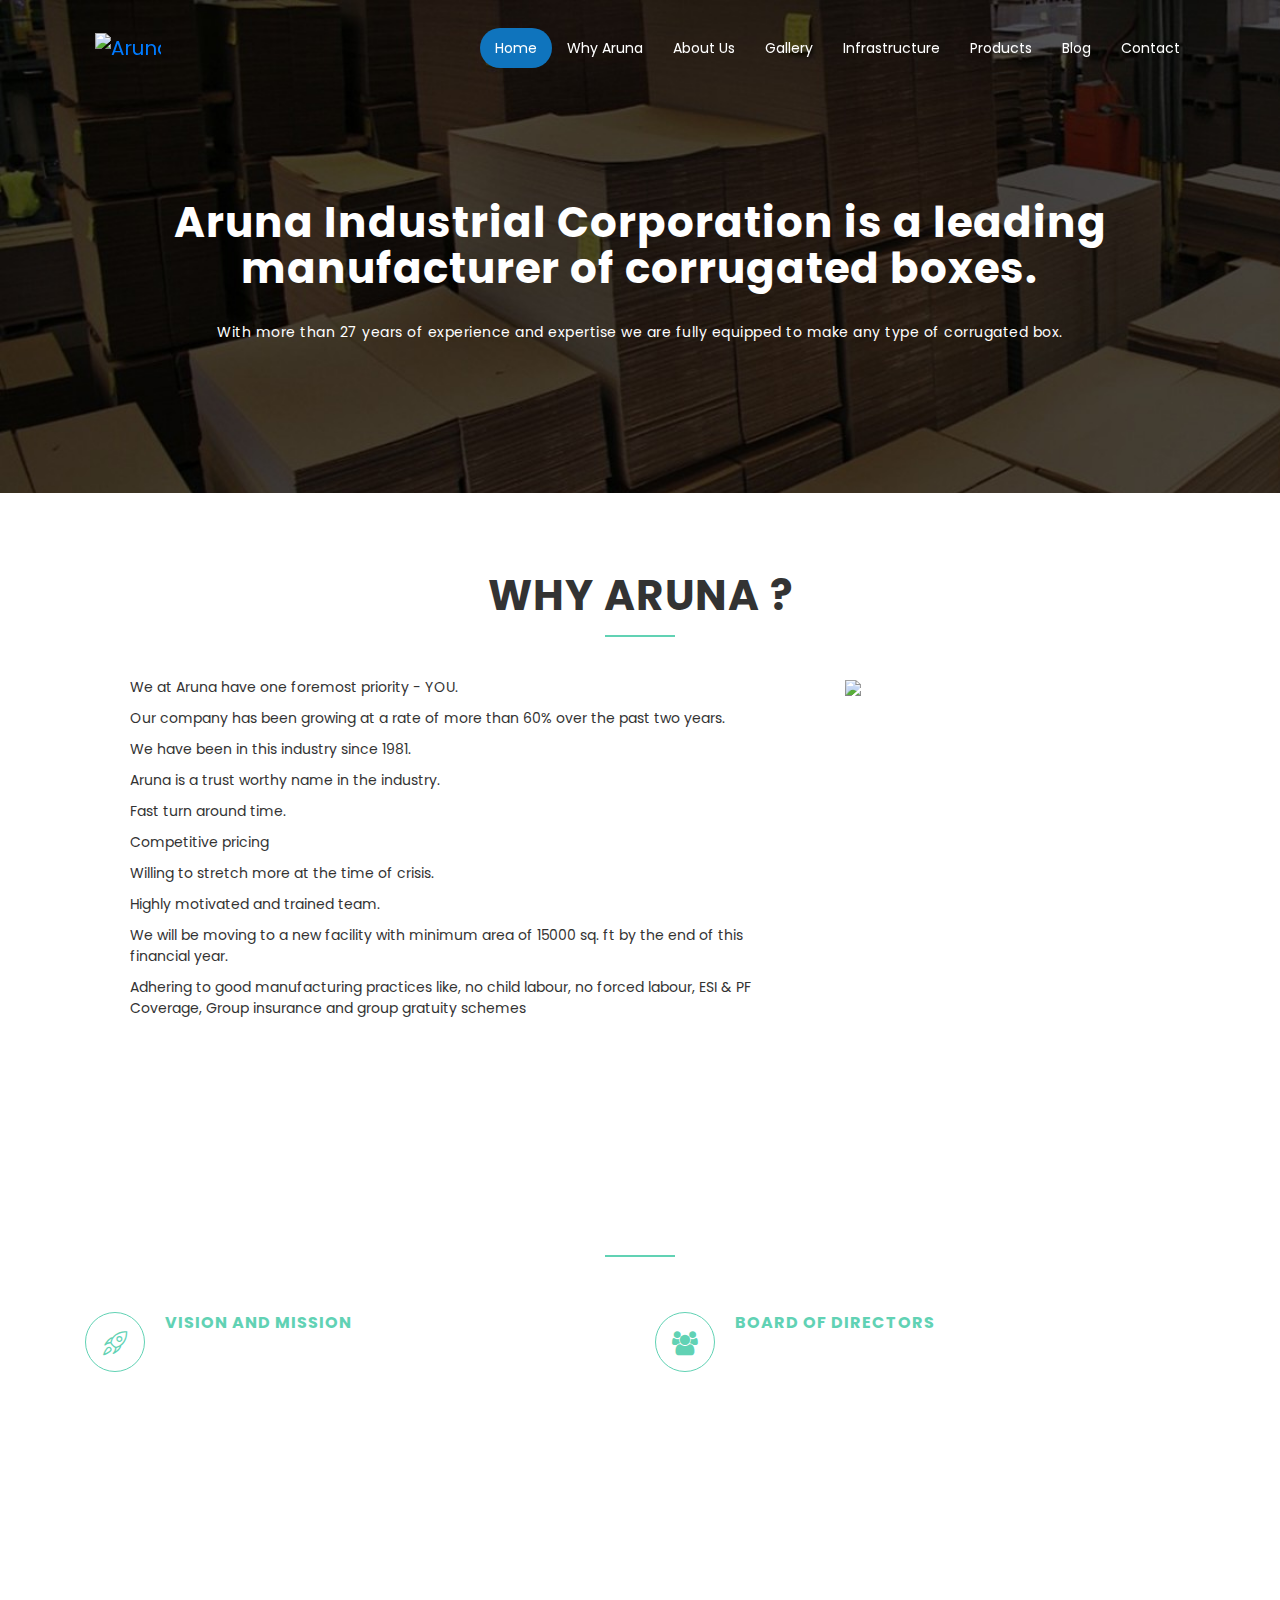
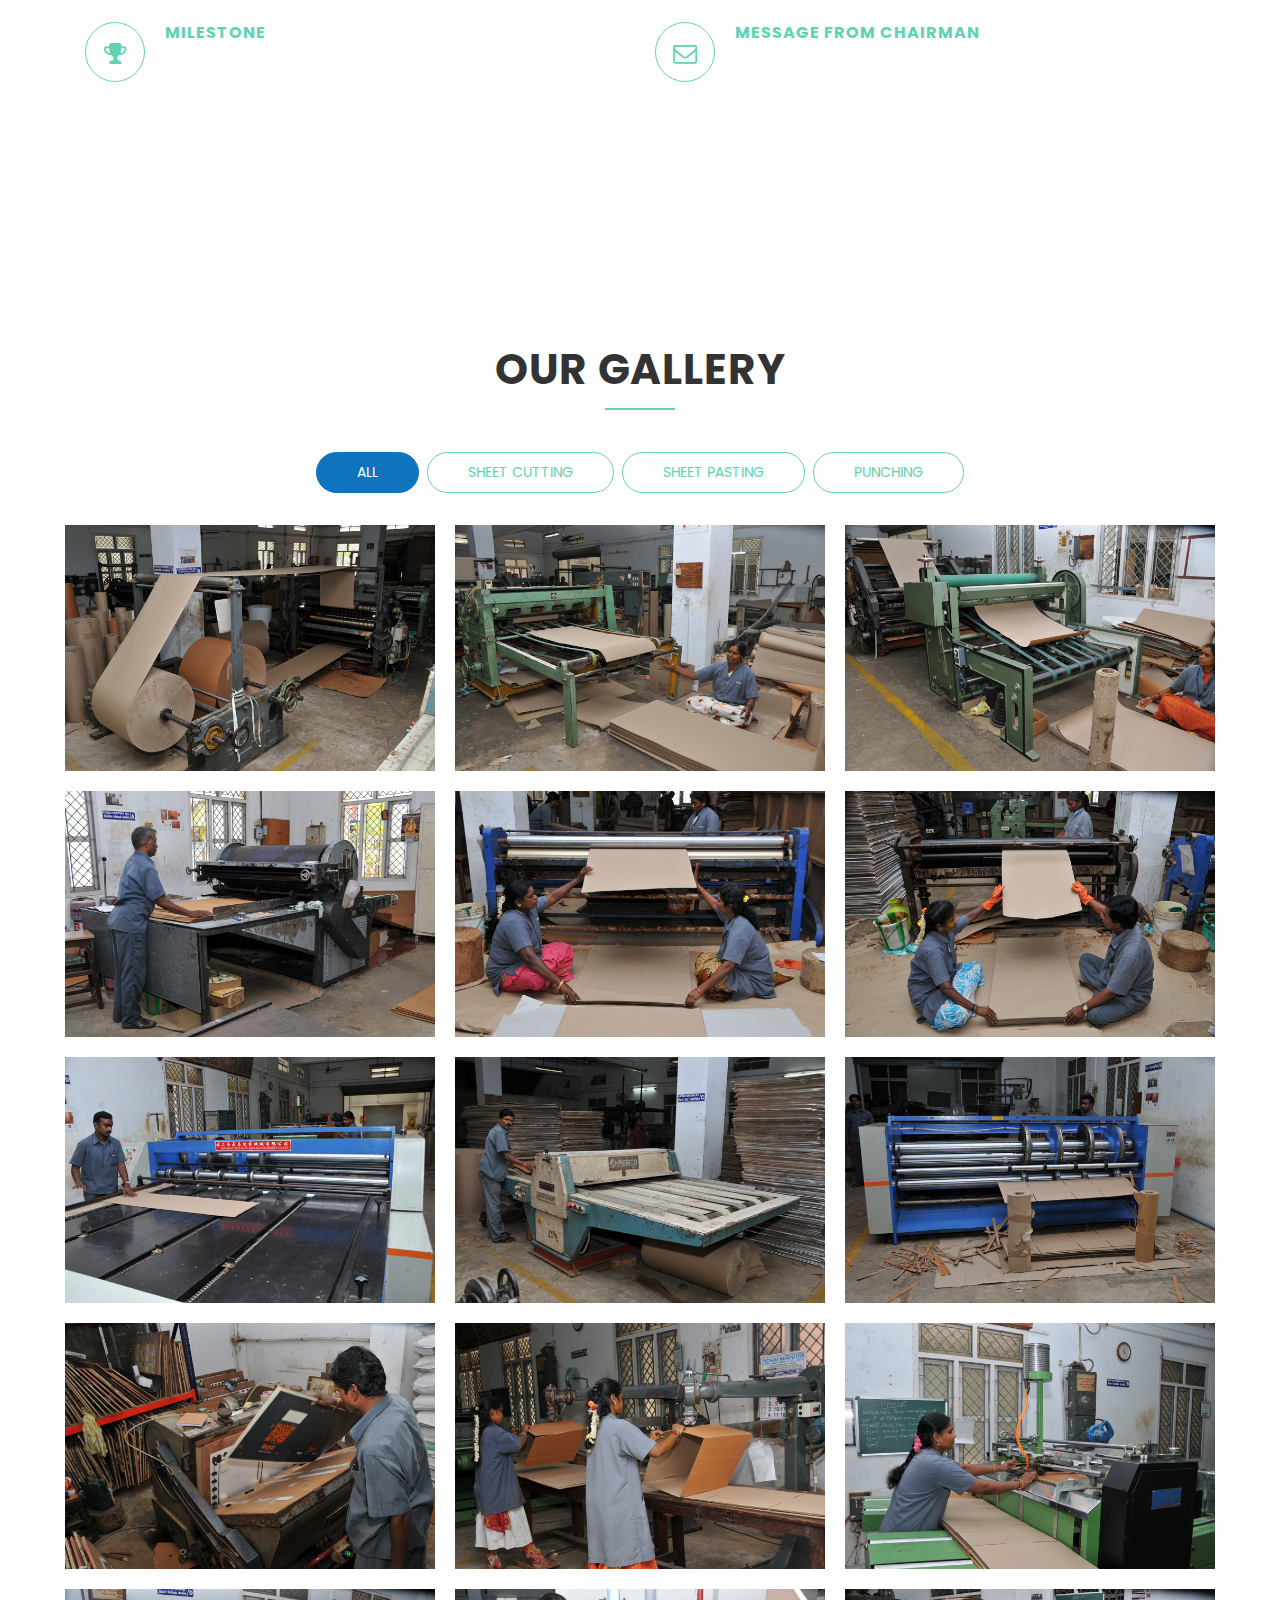
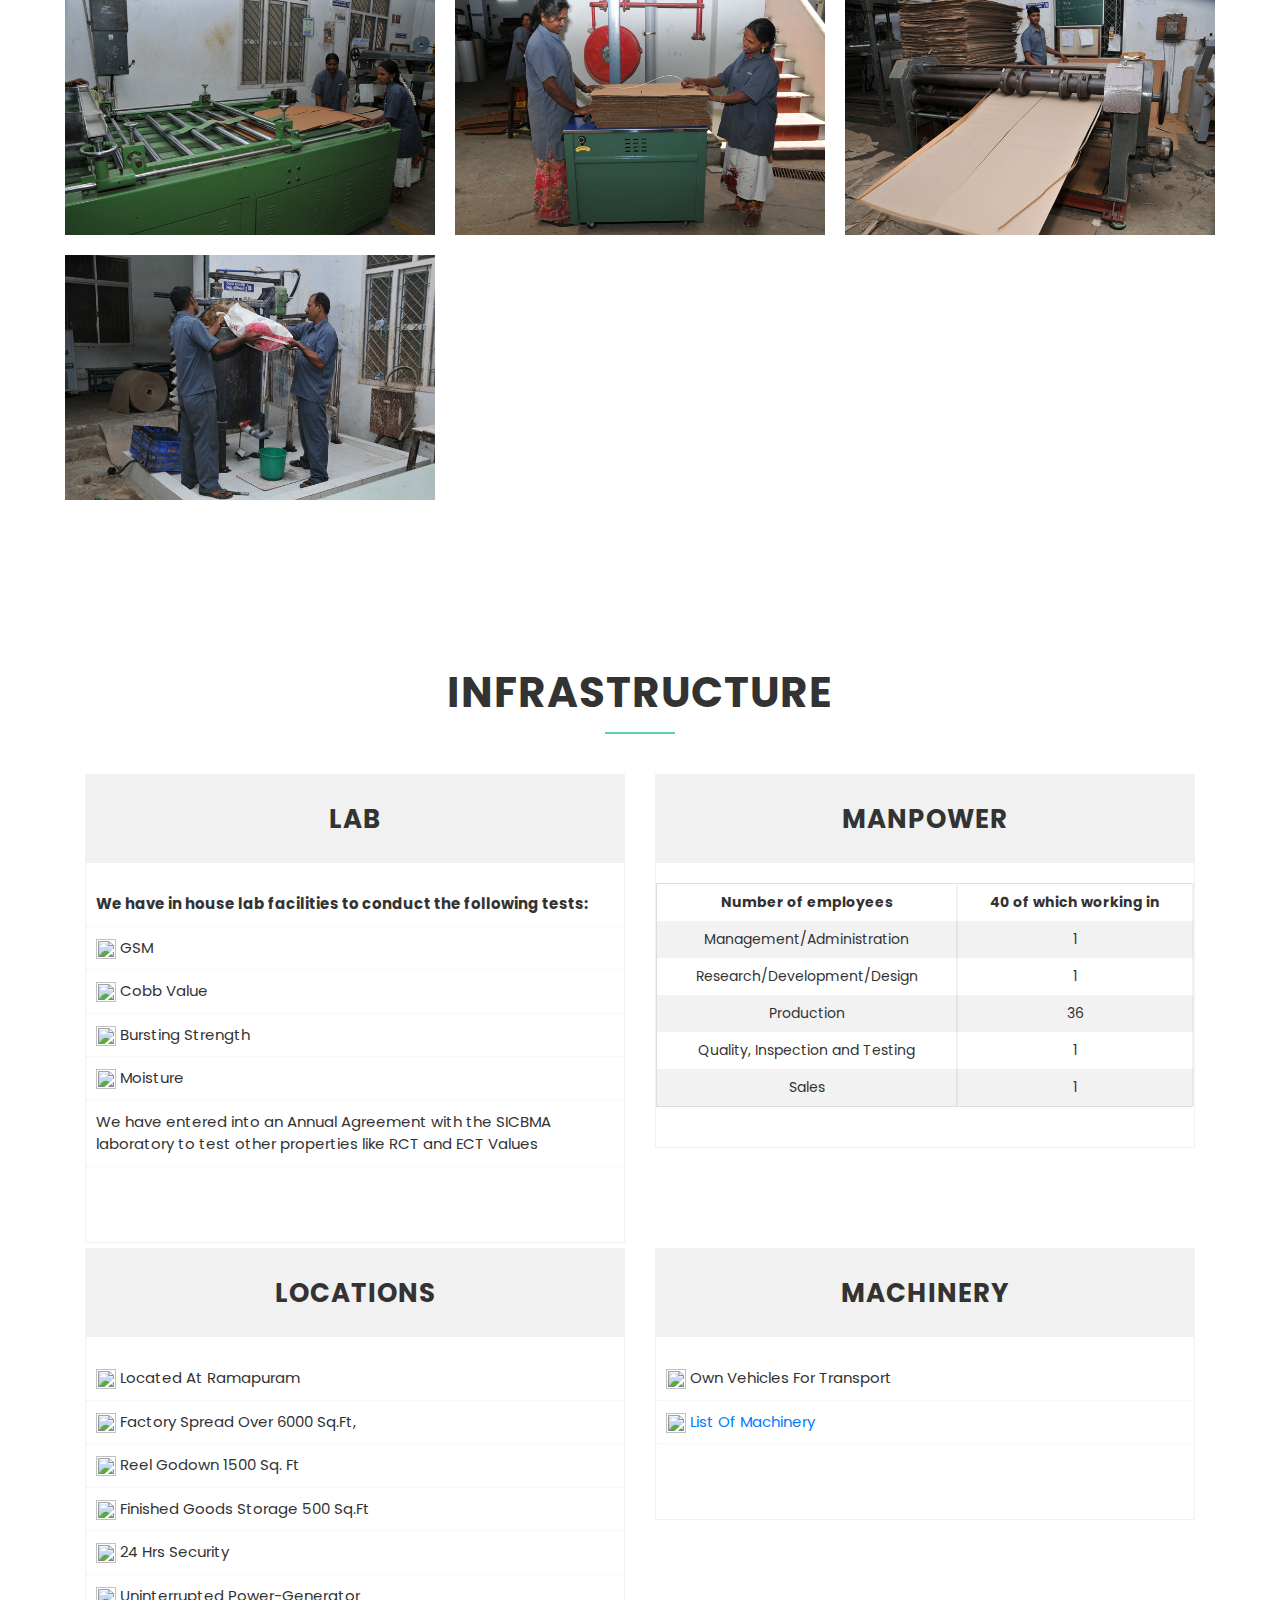
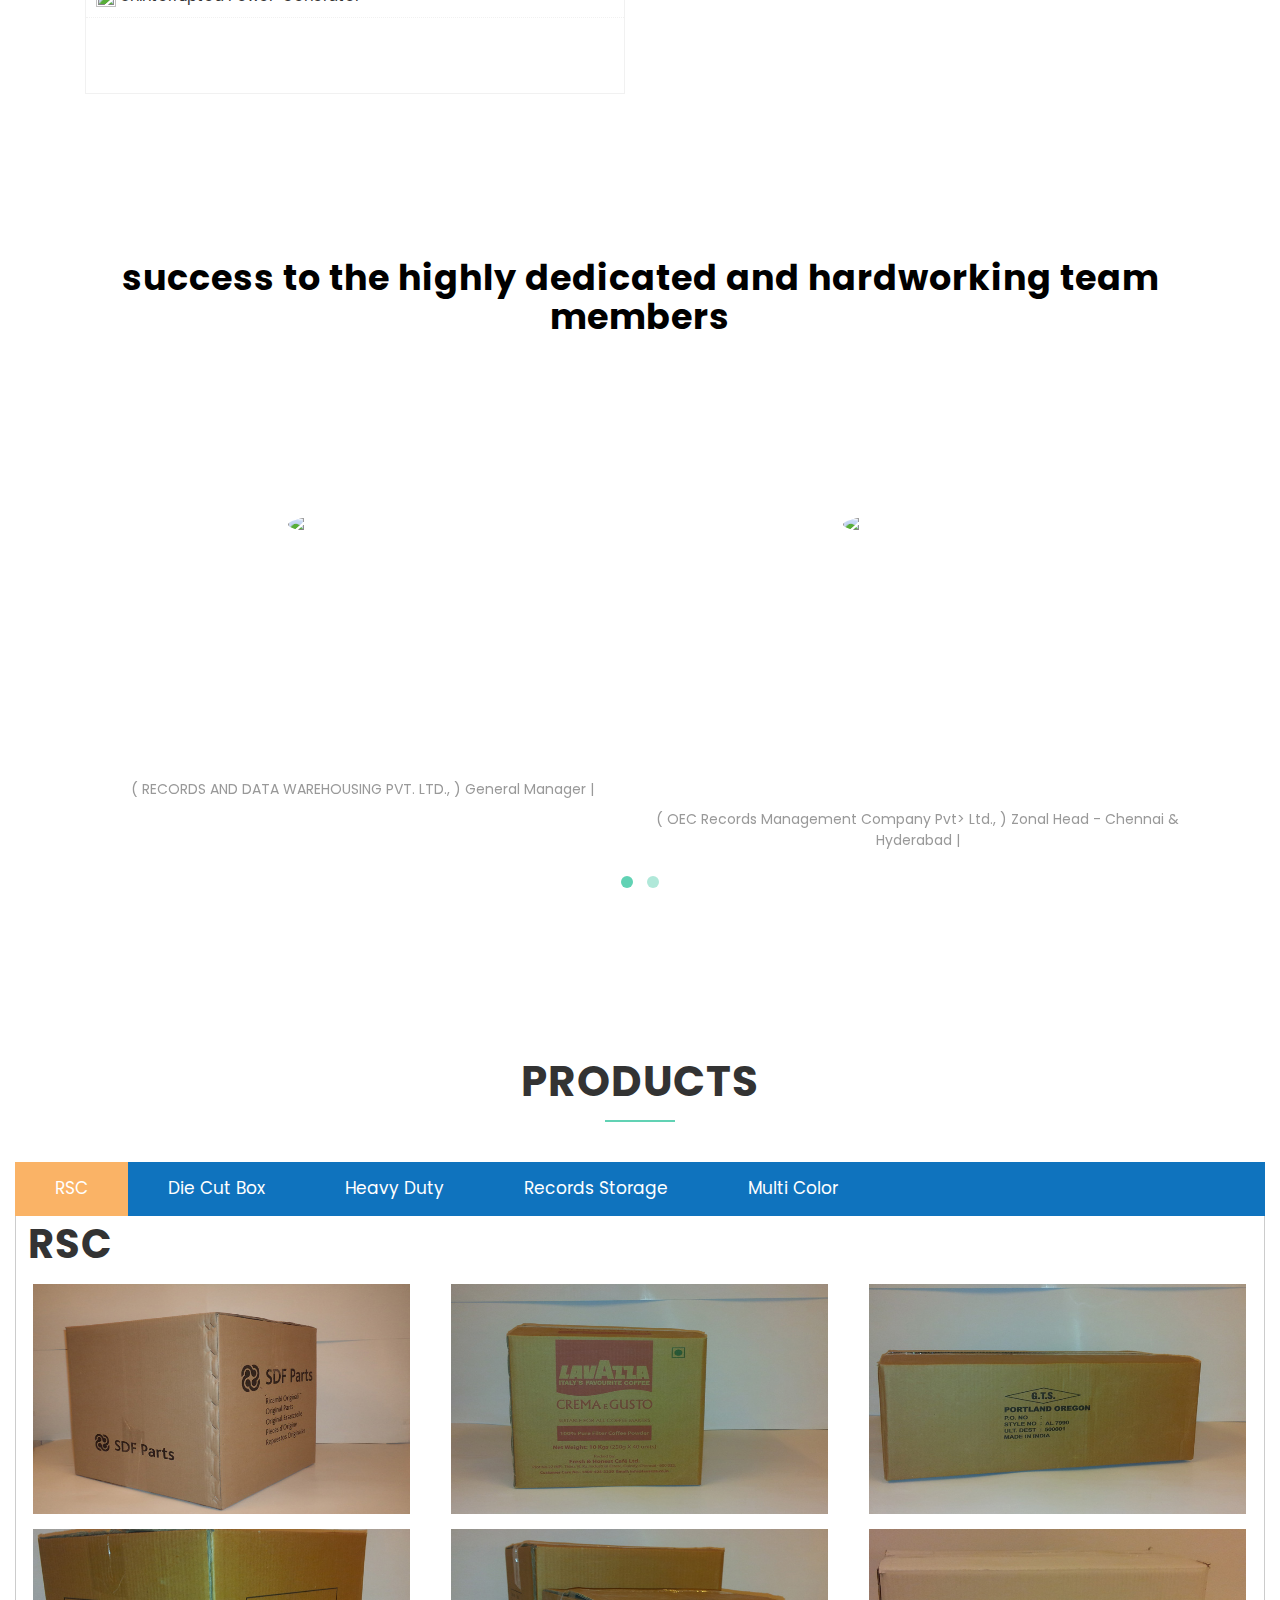
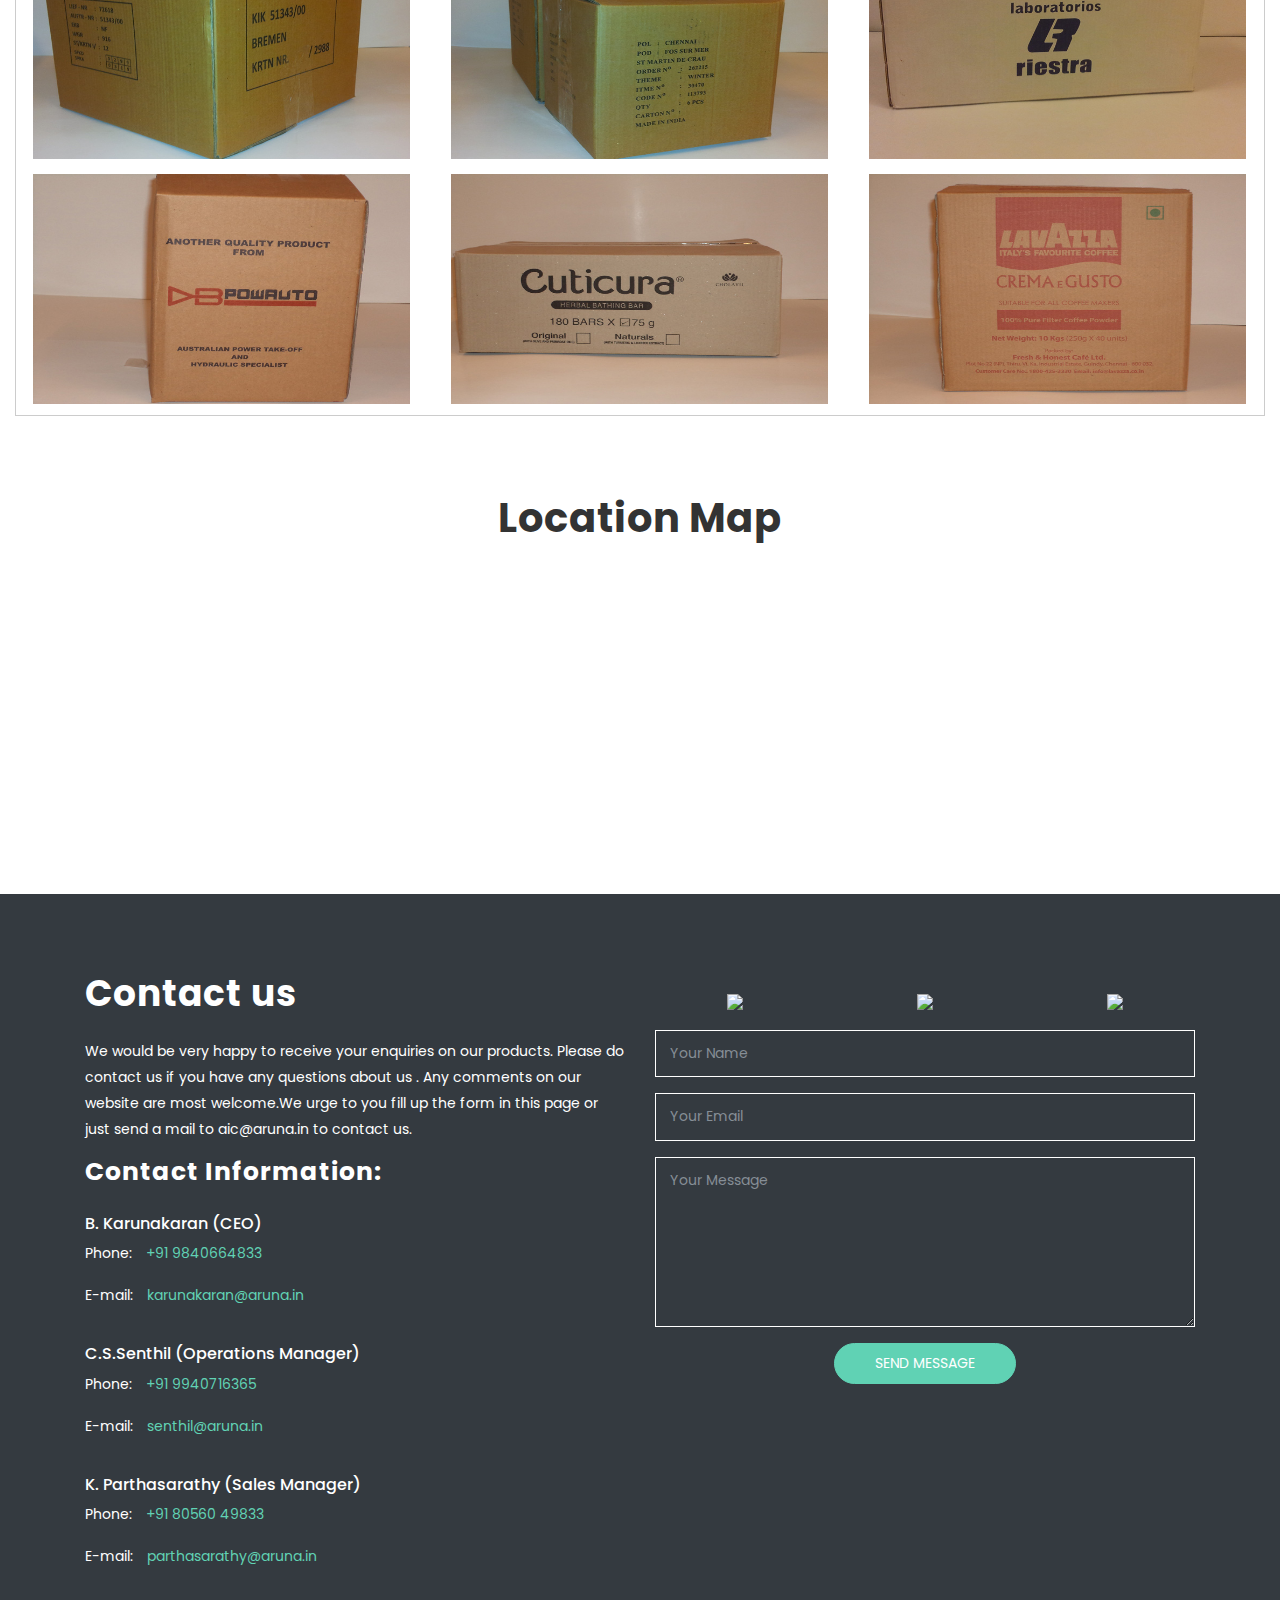
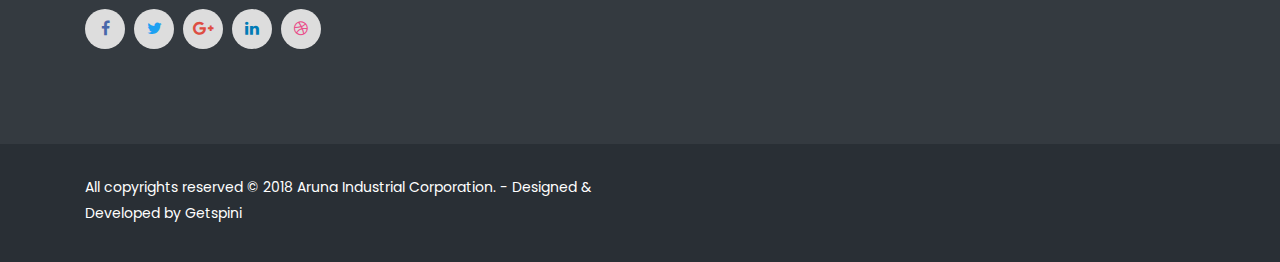
==== commit 432f7022: "images added in file" ====
--- a/index.html
+++ b/index.html
@@ -4,10 +4,11 @@
     <!-- Required meta tags -->
     <meta charset="utf-8">
     <meta name="viewport" content="width=device-width, initial-scale=1, shrink-to-fit=no">
-    <meta name="keywords" content="">
+    <meta name="description" content="ArunaCartons specialize in providing totally integrated packaging solutions from offset lithographically Quality Storage Boxes, Export Cartons and Carton Manufacturers in Chennai, India" />
+    <meta name="keywords" content="Quality Storage Boxes, Carton Manufacturers Chennai, Export Cartons Chennai">
     <meta name="viewport" content="width=device-width, initial-scale=1, maximum-scale=1">
     <meta name="author" content="Grayrids">
-    <title>Aruna</title>
+    <title>Quality Storage Boxes Chennai, Carton Manufacturers Chennai, Export Cartons Chennai - ArunaCartons</title>
     <link rel="icon" type="image/png" href="http://aruna.in/images/logo.png">
     <!-- Bootstrap CSS -->
     <link rel="stylesheet" href="css/bootstrap.min.css">
@@ -61,8 +62,12 @@
                 <a class="nav-link page-scroll" href="#blog">Products</a>
               </li>
               <li class="nav-item">
+                <a class="nav-link page-scroll" href="http://aruna.in/blog">Blog</a>
+              </li>
+              <li class="nav-item">
                 <a class="nav-link page-scroll" href="#contact">Contact</a>
               </li>
+              
             </ul>
           </div>
         </div>
@@ -90,6 +95,9 @@
             <li >
               <a class="page-scroll" href="#blog">Products</a>
             </li>
+            <li class="nav-item">
+                <a class="nav-link page-scroll" href="http://aruna.in/blog">Blog</a>
+              </li>
             <li>
               <a class="page-scroll" href="#contact">Contact</a>
             </li>
@@ -274,8 +282,8 @@
             <div class="col-sm-6 col-md-4 col-lg-4 col-xl-4 mix design">
               <div class="portfolio-item">
                 <div class="shot-item">
-                  <img src="http://aruna.in/products_img/Corrugation_big.jpg" alt="" />  
-                  <a class="overlay lightbox" href="http://aruna.in/products_img/Corrugation_big.jpg">
+                  <img src="../img/portfolio/sheet-cutting1.jpg" alt="" />  
+                  <a class="overlay lightbox" href="../img/portfolio/sheet-cutting1.jpg">
                     <i class="lnr lnr-eye item-icon"></i>
                   </a>
                 </div>               
@@ -284,8 +292,8 @@
             <div class="col-sm-6 col-md-4 col-lg-4 col-xl-4 mix design ">
               <div class="portfolio-item">
                 <div class="shot-item">
-                  <img src="http://aruna.in/products_img/Corrugation---Sheet-Cutting_big.jpg" alt="" />  
-                  <a class="overlay lightbox" href="http://aruna.in/products_img/Corrugation---Sheet-Cutting_big.jpg">
+                  <img src="../img/portfolio/sheet-cutting2.jpg" alt="" />  
+                  <a class="overlay lightbox" href="../img/portfolio/sheet-cutting2.jpg">
                     <i class="lnr lnr-eye item-icon"></i>
                   </a>
                 </div>               
@@ -294,8 +302,8 @@
             <div class="col-sm-6 col-md-4 col-lg-4 col-xl-4 mix design">
               <div class="portfolio-item">
                 <div class="shot-item">
-                  <img src="http://aruna.in/products_img/Sheet-Cutting_big.jpg" alt="" />  
-                  <a class="overlay lightbox" href="http://aruna.in/products_img/Sheet-Cutting_big.jpg">
+                  <img src="../img/portfolio/sheet-cutting3.jpg" alt="" />  
+                  <a class="overlay lightbox" href="../img/portfolio/sheet-cutting3.jpg">
                     <i class="lnr lnr-eye item-icon"></i>
                   </a>
                 </div>               
@@ -304,8 +312,8 @@
             <div class="col-sm-6 col-md-4 col-lg-4 col-xl-4 mix  ">
               <div class="portfolio-item">
                 <div class="shot-item">
-                  <img src="http://aruna.in/products_img/Flexo-Printing_big.jpg" alt="" />  
-                  <a class="overlay lightbox" href="http://aruna.in/products_img/Flexo-Printing_big.jpg">
+                  <img src="../img/portfolio/printing1.jpg" alt="" />  
+                  <a class="overlay lightbox" href="../img/portfolio/printing1.jpg">
                     <i class="lnr lnr-eye item-icon"></i>
                   </a>
                 </div>               
@@ -314,8 +322,8 @@
             <div class="col-sm-6 col-md-4 col-lg-4 col-xl-4 mix development">
               <div class="portfolio-item">
                 <div class="shot-item">
-                  <img src="http://aruna.in/products_img/Sheet-Pressing_big.jpg" alt="" />  
-                  <a class="overlay lightbox" href="http://aruna.in/products_img/Sheet-Pressing_big.jpg">
+                  <img src="../img/portfolio/sheet-pasting1.jpg" alt="" />  
+                  <a class="overlay lightbox" href="../img/portfolio/sheet-pasting1.jpg">
                     <i class="lnr lnr-eye item-icon"></i>
                   </a>
                 </div>               
@@ -324,8 +332,8 @@
             <div class="col-sm-6 col-md-4 col-lg-4 col-xl-4 mix development ">
               <div class="portfolio-item">
                 <div class="shot-item">
-                  <img src="http://aruna.in/products_img/Sheet-Pasting-1_big.jpg" alt="" />  
-                  <a class="overlay lightbox" href="http://aruna.in/products_img/Sheet-Pasting-1_big.jpg">
+                  <img src="../img/portfolio/sheet-pasting2.jpg" alt="" />  
+                  <a class="overlay lightbox" href="../img/portfolio/sheet-pasting2.jpg">
                     <i class="lnr lnr-eye item-icon"></i>
                   </a>
                 </div>               
@@ -334,8 +342,8 @@
             <div class="col-sm-6 col-md-4 col-lg-4 col-xl-4 mix  ">
               <div class="portfolio-item">
                 <div class="shot-item">
-                  <img src="http://aruna.in/products_img/creasing_big.jpg" alt="" />  
-                  <a class="overlay lightbox" href="http://aruna.in/products_img/creasing_big.jpg">
+                  <img src="../img/portfolio/printing3.jpg" alt="" />  
+                  <a class="overlay lightbox" href="../img/portfolio/printing3.jpg">
                     <i class="lnr lnr-eye item-icon"></i>
                   </a>
                 </div>               
@@ -344,8 +352,8 @@
             <div class="col-sm-6 col-md-4 col-lg-4 col-xl-4 mix  ">
               <div class="portfolio-item">
                 <div class="shot-item">
-                  <img src="http://aruna.in/products_img/RS4--1_big.jpg" alt="" />  
-                  <a class="overlay lightbox" href="http://aruna.in/products_img/RS4--1_big.jpg">
+                  <img src="../img/portfolio/punching.jpg" alt="" />  
+                  <a class="overlay lightbox" href="../img/portfolio/punching.jpg">
                     <i class="lnr lnr-eye item-icon"></i>
                   </a>
                 </div>               
@@ -354,8 +362,8 @@
             <div class="col-sm-6 col-md-4 col-lg-4 col-xl-4 mix print ">
               <div class="portfolio-item">
                 <div class="shot-item">
-                  <img src="http://aruna.in/products_img/RS4--2_big.jpg" alt="" />  
-                  <a class="overlay lightbox" href="http://aruna.in/products_img/RS4--2_big.jpg">
+                  <img src="../img/portfolio/punching1.jpg" alt="" />  
+                  <a class="overlay lightbox" href="../img/portfolio/punching1.jpg">
                     <i class="lnr lnr-eye item-icon"></i>
                   </a>
                 </div>               
@@ -364,8 +372,8 @@
             <div class="col-sm-6 col-md-4 col-lg-4 col-xl-4 mix print ">
               <div class="portfolio-item">
                 <div class="shot-item">
-                  <img src="http://aruna.in/products_img/platen_punching_big.jpg" alt="" />  
-                  <a class="overlay lightbox" href="http://aruna.in/products_img/platen_punching_big.jpg">
+                  <img src="../img/portfolio/punching2.jpg" alt="" />  
+                  <a class="overlay lightbox" href="../img/portfolio/punching2.jpg">
                     <i class="lnr lnr-eye item-icon"></i>
                   </a>
                 </div>               
@@ -374,8 +382,8 @@
             <div class="col-sm-6 col-md-4 col-lg-4 col-xl-4 mix  ">
               <div class="portfolio-item">
                 <div class="shot-item">
-                  <img src="http://aruna.in/products_img/Flat-Bed-Punching_big.jpg" alt="" />  
-                  <a class="overlay lightbox" href="http://aruna.in/products_img/Flat-Bed-Punching_big.jpg">
+                  <img src="../img/portfolio/stiching1.jpg" alt="" />  
+                  <a class="overlay lightbox" href="../img/portfolio/stiching1.jpg">
                     <i class="lnr lnr-eye item-icon"></i>
                   </a>
                 </div>               
@@ -384,8 +392,8 @@
             <div class="col-sm-6 col-md-4 col-lg-4 col-xl-4 mix development ">
               <div class="portfolio-item">
                 <div class="shot-item">
-                  <img src="http://aruna.in/products_img/Flap-Pasting-1_big.jpg" alt="" />  
-                  <a class="overlay lightbox" href="http://aruna.in/products_img/Flap-Pasting-1_big.jpg">
+                  <img src="../img/portfolio/sheet-pasting3.jpg" alt="" />  
+                  <a class="overlay lightbox" href="../img/portfolio/sheet-pasting3.jpg">
                     <i class="lnr lnr-eye item-icon"></i>
                   </a>
                 </div>               
@@ -394,8 +402,8 @@
             <div class="col-sm-6 col-md-4 col-lg-4 col-xl-4 mix development ">
               <div class="portfolio-item">
                 <div class="shot-item">
-                  <img src="http://aruna.in/products_img/Flap-Pasting-2_big.jpg" alt="" />  
-                  <a class="overlay lightbox" href="http://aruna.in/products_img/Flap-Pasting-2_big.jpg">
+                  <img src="../img/portfolio/sheet-pasting4.jpg" alt="" />  
+                  <a class="overlay lightbox" href="../img/portfolio/sheet-pasting4.jpg">
                     <i class="lnr lnr-eye item-icon"></i>
                   </a>
                 </div>               
@@ -404,8 +412,8 @@
             <div class="col-sm-6 col-md-4 col-lg-4 col-xl-4 mix  ">
               <div class="portfolio-item">
                 <div class="shot-item">
-                  <img src="http://aruna.in/products_img/Stitching_big.jpg" alt="" />  
-                  <a class="overlay lightbox" href="http://aruna.in/products_img/Stitching_big.jpg">
+                  <img src="../img/portfolio/stiching2.jpg" alt="" />  
+                  <a class="overlay lightbox" href="../img/portfolio/stiching2.jpg">
                     <i class="lnr lnr-eye item-icon"></i>
                   </a>
                 </div>               
@@ -414,8 +422,8 @@
             <div class="col-sm-6 col-md-4 col-lg-4 col-xl-4 mix ">
               <div class="portfolio-item">
                 <div class="shot-item">
-                  <img src="http://aruna.in/products_img/Bundling-Strapping_big.jpg" alt="" />  
-                  <a class="overlay lightbox" href="http://aruna.in/products_img/Bundling-Strapping_big.jpg">
+                  <img src="../img/portfolio/creasing.jpg" alt="" />  
+                  <a class="overlay lightbox" href="../img/portfolio/creasing.jpg">
                     <i class="lnr lnr-eye item-icon"></i>
                   </a>
                 </div>               
@@ -424,8 +432,8 @@
             <div class="col-sm-6 col-md-4 col-lg-4 col-xl-4 mix  ">
               <div class="portfolio-item">
                 <div class="shot-item">
-                  <img src="http://aruna.in/products_img/Gum-Preparation_big.jpg" alt="" />  
-                  <a class="overlay lightbox" href="http://aruna.in/products_img/Gum-Preparation_big.jpg">
+                  <img src="../img/portfolio/gum-preparation.jpg" alt="" />  
+                  <a class="overlay lightbox" href="../img/portfolio/gum-preparation.jpg">
                     <i class="lnr lnr-eye item-icon"></i>
                   </a>
                 </div>               
@@ -748,7 +756,7 @@
 
                   <p>“We are happy to have this business relationship with Aruna Industrial and we look forward to working with them for decades to come.”</p> -->
                   <h3>Sultan Ibrahim S </h3>
-                  <span>( RECORDS AND DATA WAREHOUSING PVT. LTD., ) General Manager | 31.10.2013</span>
+                  <span>( RECORDS AND DATA WAREHOUSING PVT. LTD., ) General Manager | </span>
                 </div>
               </div>
               <div class="testimonial-item">
@@ -760,7 +768,7 @@
 
                     </p>
                   <h3>Winston, </h3>
-                  <span>( OEC Records Management Company Pvt> Ltd., ) Zonal Head - Chennai & Hyderabad | 01/11/2013</span>
+                  <span>( OEC Records Management Company Pvt> Ltd., ) Zonal Head - Chennai & Hyderabad | </span>
                 </div>
               </div>
               <div class="testimonial-item">
@@ -768,7 +776,7 @@
                 <div class="testimonial-text">
                   <p>“This sis to certify that M/s Aruna Industrial Corporation, 2/16, Main Road , Giri Nagar, Ramapuram, Chennai - 600089, manufacturing corrugated boxes is regularly supplying us the carton boxes. We are very much satisfied with their product quality and service including designing, printing and delivery.”</p>
                   <h3>infinitheism,</h3>
-                  <span> 04/11/2013</span>
+                  <span> </span>
                 </div>
               </div>
               <div class="testimonial-item">
@@ -776,7 +784,7 @@
                 <div class="testimonial-text">
                   <p>“We are well satisfied with the your continued support for our business requirement. Your proactiveness and proficiency has been and is helping us to provide better results to our customers”</p>
                   <h3>Vikram.A, </h3>
-                  <span>WS Retail ( Flipkart) Sr. Executive, Admin | 24/3/2012</span>
+                  <span>WS Retail ( Flipkart) Sr. Executive, Admin | </span>
                 </div>
               </div>
             </div>
@@ -1132,39 +1140,39 @@
     <h3>RSC</h3>
     <div class="row">
     <div class="col-md-4">
-      <img src="http://aruna.in/products_img/rsc_1big.jpg" alt="" />
-    </div>
-
-    <div class="col-md-4">
-      <img src="http://aruna.in/products_img/rsc_2big.jpg" alt="" />
-    </div>
-
-    <div class="col-md-4">
-      <img src="http://aruna.in/products_img/rsc_4big.jpg" alt="" />
-    </div>
-
-    <div class="col-md-4">
-      <img src="http://aruna.in/products_img/rsc_7big.jpg" alt="" />
-    </div>
-
-    <div class="col-md-4">
-      <img src="http://aruna.in/products_img/rsc_9big.jpg" alt="" />
-    </div>
-
-    <div class="col-md-4">
-       <img src="http://aruna.in/products_img/rsc_10big.jpg" alt="" />
-    </div>
-
-    <div class="col-md-4">
-      <img src="http://aruna.in/products_img/rsc_11big.jpg" alt="" />
-    </div>
-
-    <div class="col-md-4">
-      <img src="http://aruna.in/products_img/rsc_13big.jpg" alt="" />
-    </div>
-
-    <div class="col-md-4">
-      <img src="http://aruna.in/products_img/rsc_16big.jpg" alt="" />
+      <img src="../img/products/rsc/rsc1.jpg" alt=""  width="100%"/>
+    </div>
+
+    <div class="col-md-4">
+      <img src="../img/products/rsc/rsc2.jpg" alt="" width="100%" />
+    </div>
+
+    <div class="col-md-4">
+      <img src="../img/products/rsc/rsc3.jpg" alt="" width="100%"/>
+    </div>
+
+    <div class="col-md-4">
+      <img src="../img/products/rsc/rsc4.jpg" alt="" width="100%"/>
+    </div>
+
+    <div class="col-md-4">
+      <img src="../img/products/rsc/rsc5.jpg" alt="" width="100%"/>
+    </div>
+
+    <div class="col-md-4">
+       <img src="../img/products/rsc/rsc6.jpg" alt="" width="100%"/>
+    </div>
+
+    <div class="col-md-4">
+      <img src="../img/products/rsc/rsc7.jpg" alt="" width="100%"/>
+    </div>
+
+    <div class="col-md-4">
+      <img src="../img/products/rsc/rsc8.jpg" alt="" width="100%"/>
+    </div>
+
+    <div class="col-md-4">
+      <img src="../img/products/rsc/rsc9.jpg" alt="" width="100%"/>
     </div>
   </div>
 </div>
@@ -1174,41 +1182,41 @@
   <h3>Die Cut Box</h3>
   <div class="row">
     <div class="col-md-4">
-      <img src="http://aruna.in/products_img/diecut_1big.jpg" alt="" />
-    </div>
-    <div class="col-md-4">
-      <img src="http://aruna.in/products_img/diecut_2big.jpg" alt="" />
-    </div>
-    <div class="col-md-4">
-      <img src="http://aruna.in/products_img/diecut_3big.jpg" alt="" />
-    </div>
-    <div class="col-md-4">
-      <img src="http://aruna.in/products_img/diecut_4big.jpg" alt="" />
-    </div>
-    <div class="col-md-4">
-      <img src="http://aruna.in/products_img/diecut_5big.jpg" alt="" />
-    </div>
-    <div class="col-md-4">
-      <img src="http://aruna.in/products_img/diecut_6big.jpg" alt="" />
-    </div>
-    <div class="col-md-4">
-      <img src="http://aruna.in/products_img/diecut_7big.jpg" alt="" />
-    </div>
-    <div class="col-md-4">
-      <img src="http://aruna.in/products_img/diecut_8big.jpg" alt="" />
-    </div>
-    <div class="col-md-4">
-      <img src="http://aruna.in/products_img/diecut_9big.jpg" alt="" />
-    </div>
-    <div class="col-md-4">
-      <img src="http://aruna.in/products_img/diecut_10big.jpg" alt="" />
-    </div>
-    <div class="col-md-4">
-      <img src="http://aruna.in/products_img/diecut_11big.jpg" alt="" />
-    </div>
-    <div class="col-md-4">
-      <img src="http://aruna.in/products_img/diecut_12big.jpg" alt="" />
-    </div>
+      <img src="../img/products/die-cut/diecut1.jpg" alt="" width="100%"/>
+    </div>
+    <div class="col-md-4">
+      <img src="../img/products/die-cut/diecut2.jpg" alt="" width="100%"/>
+    </div>
+    <div class="col-md-4">
+      <img src="../img/products/die-cut/diecut3.jpg" alt="" width="100%"/>
+    </div>
+    <div class="col-md-4">
+      <img src="../img/products/die-cut/diecut4.jpg" alt="" width="100%"/>
+    </div>
+    <div class="col-md-4">
+      <img src="../img/products/die-cut/diecut5.jpg" alt="" width="100%"/>
+    </div>
+    <div class="col-md-4">
+      <img src="../img/products/die-cut/diecut6.jpg" alt="" width="100%"/>
+    </div>
+    <div class="col-md-4">
+      <img src="../img/products/die-cut/diecut7.jpg" alt="" width="100%"/>
+    </div>
+    <div class="col-md-4">
+      <img src="../img/products/die-cut/diecut8.jpg" alt="" width="100%"/>
+    </div>
+    <div class="col-md-4">
+      <img src="../img/products/die-cut/diecut9.jpg" alt="" width="100%"/>
+    </div>
+    <div class="col-md-4">
+      <img src="../img/products/die-cut/diecut10.jpg" alt="" width="100%"/>
+    </div>
+    <div class="col-md-4">
+      <img src="../img/products/die-cut/diecut11.jpg" alt="" width="100%"/>
+    </div>
+    <!-- <div class="col-md-4">
+      <img src="../img/products/die-cut/diecut1.jpg" alt="" />
+    </div> -->
   </div>
 </div>
 
@@ -1217,7 +1225,7 @@
   <h3>Heavy Duty</h3>
   <div class="row">
     <div class="col-md-4">
-      <img src="http://aruna.in/products_img/Heavy-Duty-Box_big.jpg" alt="" />
+      <img src="../img/products/heavy-duty/heavy-duty.jpg" alt="" width="100%" />
     </div>
   </div>
 </div>
@@ -1229,22 +1237,22 @@
   <h3>Records Storage</h3>
   <div class="row">
     <div class="col-md-4">
-      <img src="http://aruna.in/products_img/records_storage_2big.jpg" alt="" />
-    </div>
-    <div class="col-md-4">
-      <img src="http://aruna.in/products_img/records_storage_3big.jpg" alt="" />
-    </div>
-    <div class="col-md-4">
-      <img src="http://aruna.in/products_img/records_storage_4big.jpg" alt="" />
-    </div>
-    <div class="col-md-4">
-      <img src="http://aruna.in/products_img/records_storage_6big.jpg" alt="" />
-    </div>
-    <div class="col-md-4">
-      <img src="http://aruna.in/products_img/records_storage_8big.jpg" alt="" />
-    </div>
-    <div class="col-md-4">
-     <img src="http://aruna.in/products_img/records_storage_9big.jpg" alt="" />
+      <img src="../img/products/records-storage/records-storage1.jpg" alt="" />
+    </div>
+    <div class="col-md-4">
+      <img src="../img/products/records-storage/records-storage2.jpg" alt="" />
+    </div>
+    <div class="col-md-4">
+      <img src="../img/products/records-storage/records-storage3.jpg" alt="" />
+    </div>
+    <div class="col-md-4">
+      <img src="../img/products/records-storage/records-storage4.jpg" alt="" />
+    </div>
+    <div class="col-md-4">
+      <img src="../img/products/records-storage/records-storage5.jpg" alt="" />
+    </div>
+    <div class="col-md-4">
+     <img src="../img/products/records-storage/records-storage6.jpg" alt="" />
     </div>
   </div>
 </div>
@@ -1253,28 +1261,28 @@
   <h3>Multi Color</h3>
   <div class="row">
     <div class="col-md-4">
-      <img src="http://aruna.in/products_img/multicolor_2big.jpg" alt="" />
-    </div>
-    <div class="col-md-4">
-      <img src="http://aruna.in/products_img/multicolor_5big.jpg" alt="" />
-    </div>
-    <div class="col-md-4">
-      <img src="http://aruna.in/products_img/multicolor_6big.jpg" alt="" />
-    </div>
-    <div class="col-md-4">
-      <img src="http://aruna.in/products_img/multicolor_7big.jpg" alt="" />
-    </div>
-    <div class="col-md-4">
-      <img src="http://aruna.in/products_img/multicolor_8big.jpg" alt="" />
-    </div>
-    <div class="col-md-4">
-      <img src="http://aruna.in/products_img/multicolor_9big.jpg" alt="" />
-    </div>
-    <div class="col-md-4">
-      <img src="http://aruna.in/products_img/multicolor_10big.jpg" alt="" />
-    </div>
-    <div class="col-md-4">
-      <img src="http://aruna.in/products_img/multicolor_11big.jpg" alt="" />
+      <img src="../img/products/multi-color/multicolor1.jpg" alt="" />
+    </div>
+    <div class="col-md-4">
+      <img src="../img/products/multi-color/multicolor2.jpg" alt="" />
+    </div>
+    <div class="col-md-4">
+      <img src="../img/products/multi-color/multicolor3.jpg" alt="" />
+    </div>
+    <div class="col-md-4">
+      <img src="../img/products/multi-color/multicolor4.jpg" alt="" />
+    </div>
+    <div class="col-md-4">
+      <img src="../img/products/multi-color/multicolor5.jpg" alt="" />
+    </div>
+    <div class="col-md-4">
+      <img src="../img/products/multi-color/multicolor6.jpg" alt="" />
+    </div>
+    <div class="col-md-4">
+      <img src="../img/products/multi-color/multicolor7.jpg" alt="" />
+    </div>
+    <div class="col-md-4">
+      <img src="../img/products/multi-color/multicolor8.jpg" alt="" />
     </div>
   </div>
 </div>
@@ -1451,9 +1459,7 @@
             </div>     
             <div class="col-lg-6 col-sm-6 col-xs-12">
               <div class="contact-block">
-                <form method="POST" action="https://formspree.io/karthikeyan@spinircle.com">
-                  <input type="hidden" name="_next" value="http://aruna.in/" />
-                  <!-- <input type="hidden" name="_cc" value="another@email.com,yetanother@email.com" /> -->
+                <form id="contactForm">
                   <div class="row">
                     <img style="margin: auto;padding: 20px;" src="http://aruna.in/images/skype.png">
                     <img style="margin: auto;padding: 20px;" src="http://aruna.in/images/call_now.jpg">
@@ -1466,23 +1472,15 @@
                     </div>
                     <div class="col-md-12">
                       <div class="form-group">
-                        <input type="text" placeholder="Your Email" id="email" class="form-control" name="email" required data-error="Please enter your email">
+                        <input type="text" placeholder="Your Email" id="email" class="form-control" name="name" required data-error="Please enter your email">
                         <div class="help-block with-errors"></div>
                       </div> 
                     </div>
                     <div class="col-md-12">
-                      <div class="form-group">
-                        <input type="text" placeholder="Your Mobile Number" id="mobile" class="form-control" name="mobile" required data-error="Please enter your email">
+                      <div class="form-group"> 
+                        <textarea class="form-control" id="message" placeholder="Your Message" rows="8" data-error="Write your message" required></textarea>
                         <div class="help-block with-errors"></div>
-                      </div> 
-                      <div class="form-group">
-                        <input type="text" placeholder="Your Company Name" id="company" class="form-control" name="company" required data-error="Please enter your email">
-                        <div class="help-block with-errors"></div>
-                      </div> 
-                      <div class="form-group">
-                        <textarea class="form-control" id="message" placeholder="Your Message" rows="8" data-error="Write your message" name="message" required></textarea>
-                        <div class="help-block with-errors"></div>
-                      </div> 
+                      </div>
                       <div class="submit-button text-center">
                         <button style="background-color: #60d2b4" class="btn btn-common" id="submit" type="submit">Send Message</button>
                         <div id="msgSubmit" class="h3 text-center hidden"></div> 
@@ -1504,7 +1502,7 @@
       <div class="container">
         <div class="row">
           <!-- Footer Links -->
-          <div class="col-lg-6 col-sm-6 col-xs-12">
+          <!-- <div class="col-lg-6 col-sm-6 col-xs-12">
             <ul class="footer-links">
               <li>
                 <a href="#">Homepage</a>
@@ -1519,10 +1517,14 @@
                 <a href="#">Contact</a>
               </li>
             </ul>
-          </div>
+          </div> -->
           <div class="col-lg-6 col-sm-6 col-xs-12">
             <div class="copyright">
-              <p>All copyrights reserved &copy; 2018 - Designed & Developed by <a rel="" href="http://getspini.com/">Getspini</a></p>
+
+              <p>All copyrights reserved &copy; 2018 <a href="http://aruna.in/">Aruna Industrial Corporation</a>. - Designed & Developed by <a rel="" href="http://getspini.com/">Getspini</a></p>
+
+
+
             </div>
           </div>  
         </div>
--- a/css/main.css
+++ b/css/main.css
@@ -404,7 +404,7 @@
    3. Hero Area
    ========================================================================== */
 #hero-area {
-  background: url(http://galaxycarton.com/data1/images/xb1.jpg.pagespeed.ic.hfCTFEm_Hi.jpg) fixed no-repeat;
+  background: url(../img/main-banner.jpg) fixed no-repeat;
   background-size: cover;
   color: #fff;
   overflow: hidden;
@@ -509,7 +509,7 @@
 
 .navbar-expand-lg .navbar-nav .nav-link {
   color: #fff;
-  padding: 0 22px;
+  padding: 0 15px;
   margin-top: 20px;
   margin-bottom: 20px;
   line-height: 40px;
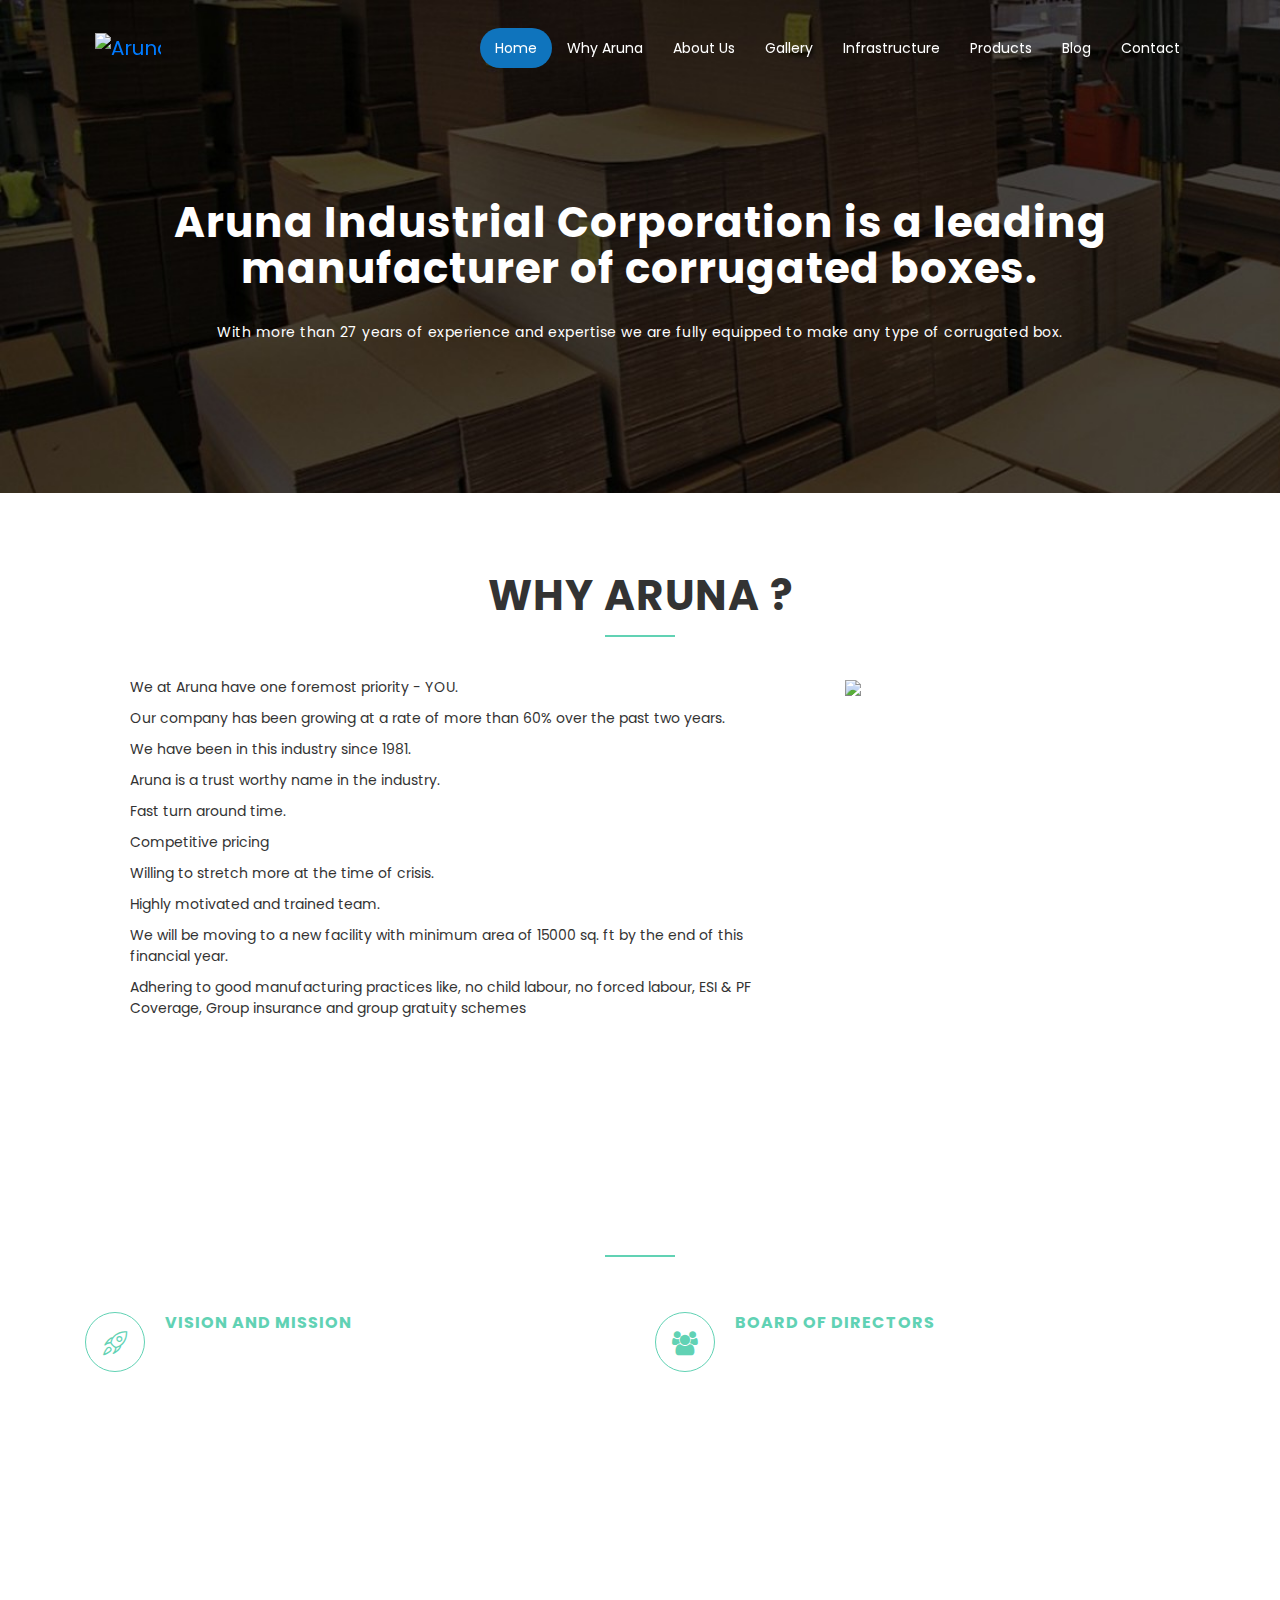
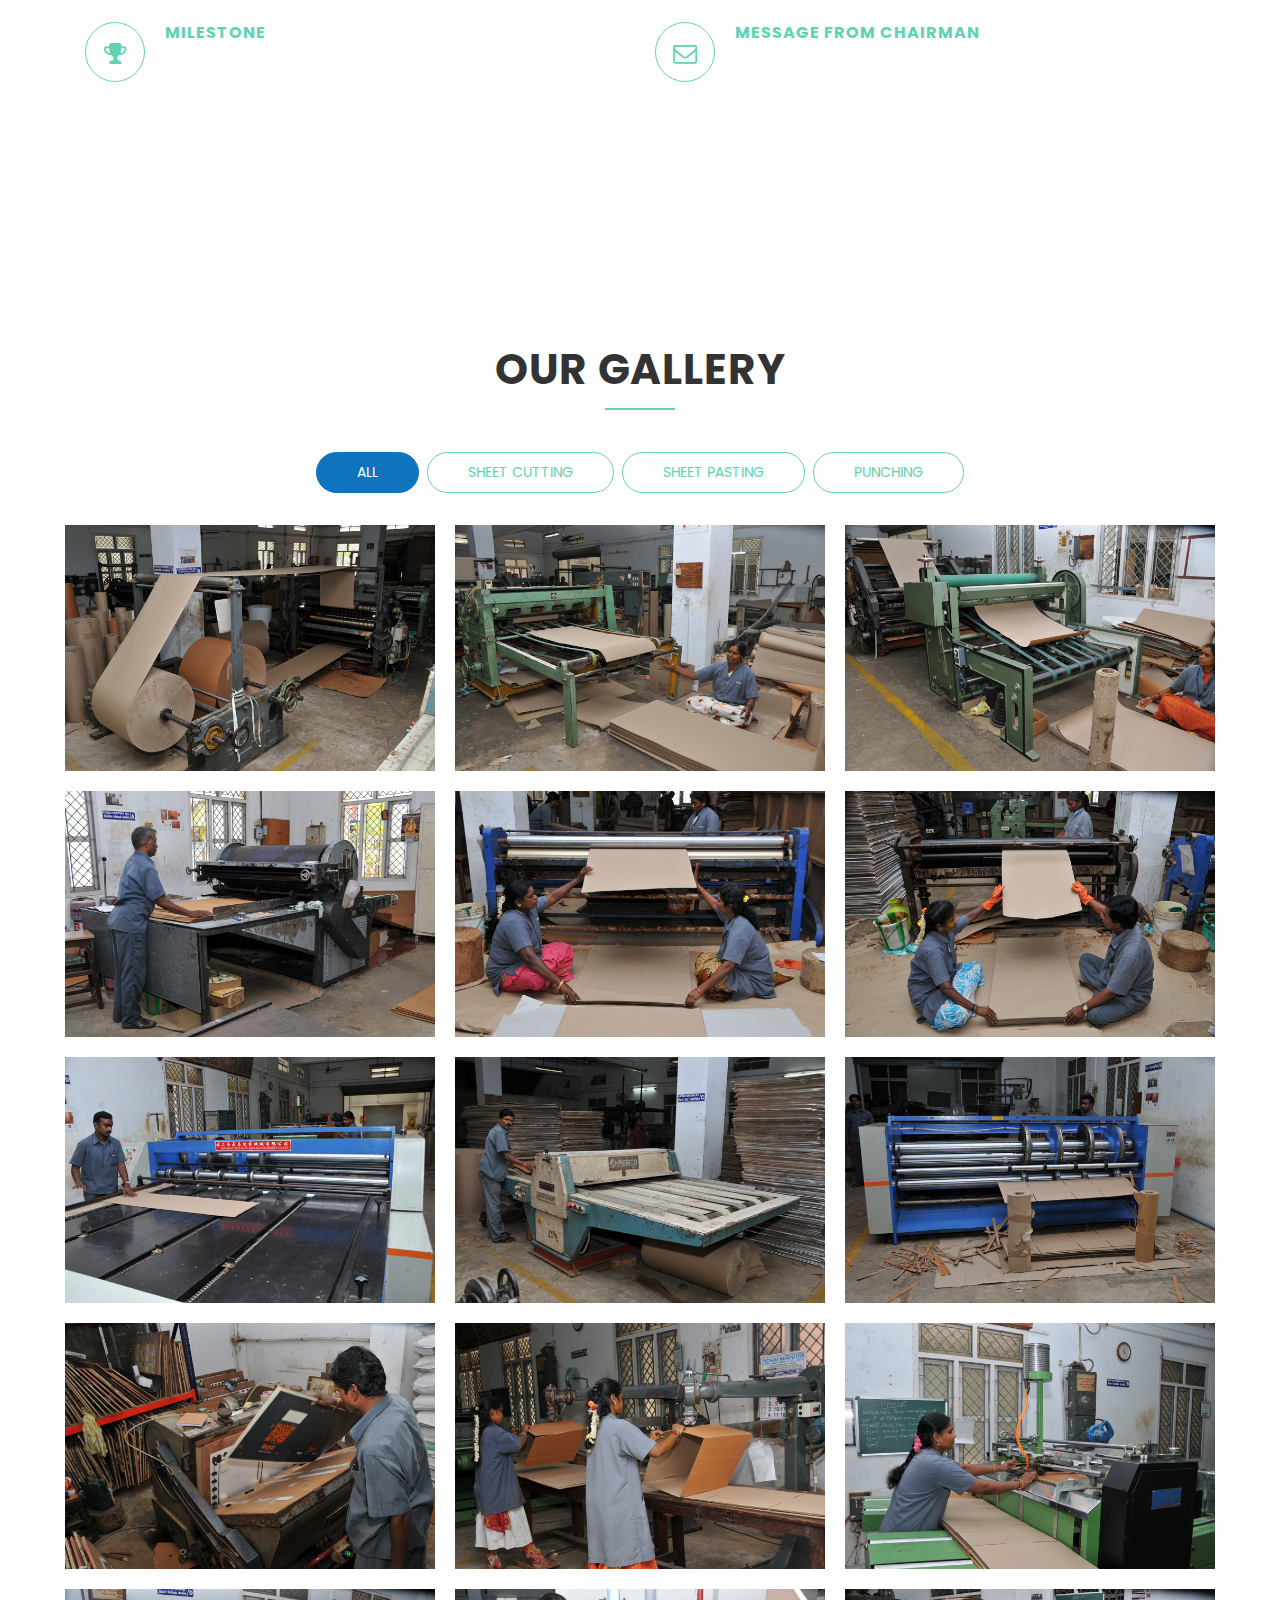
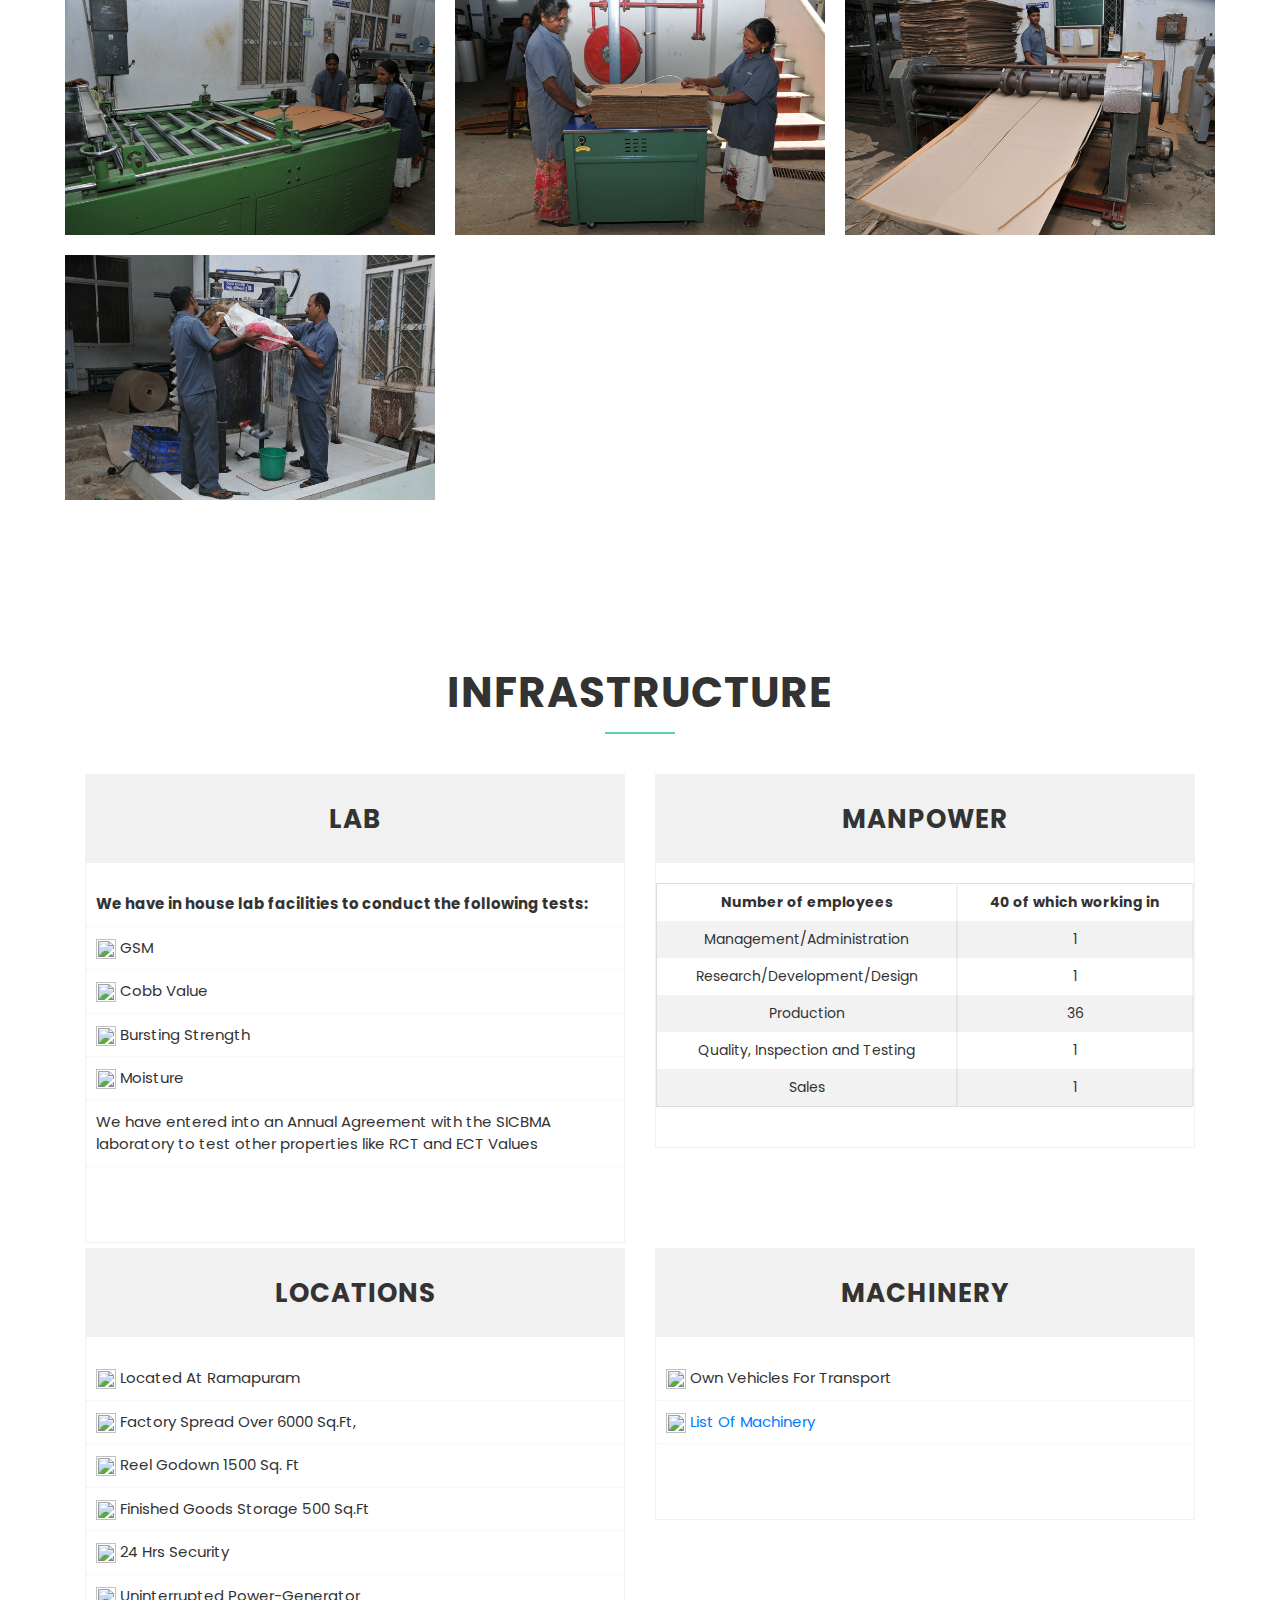
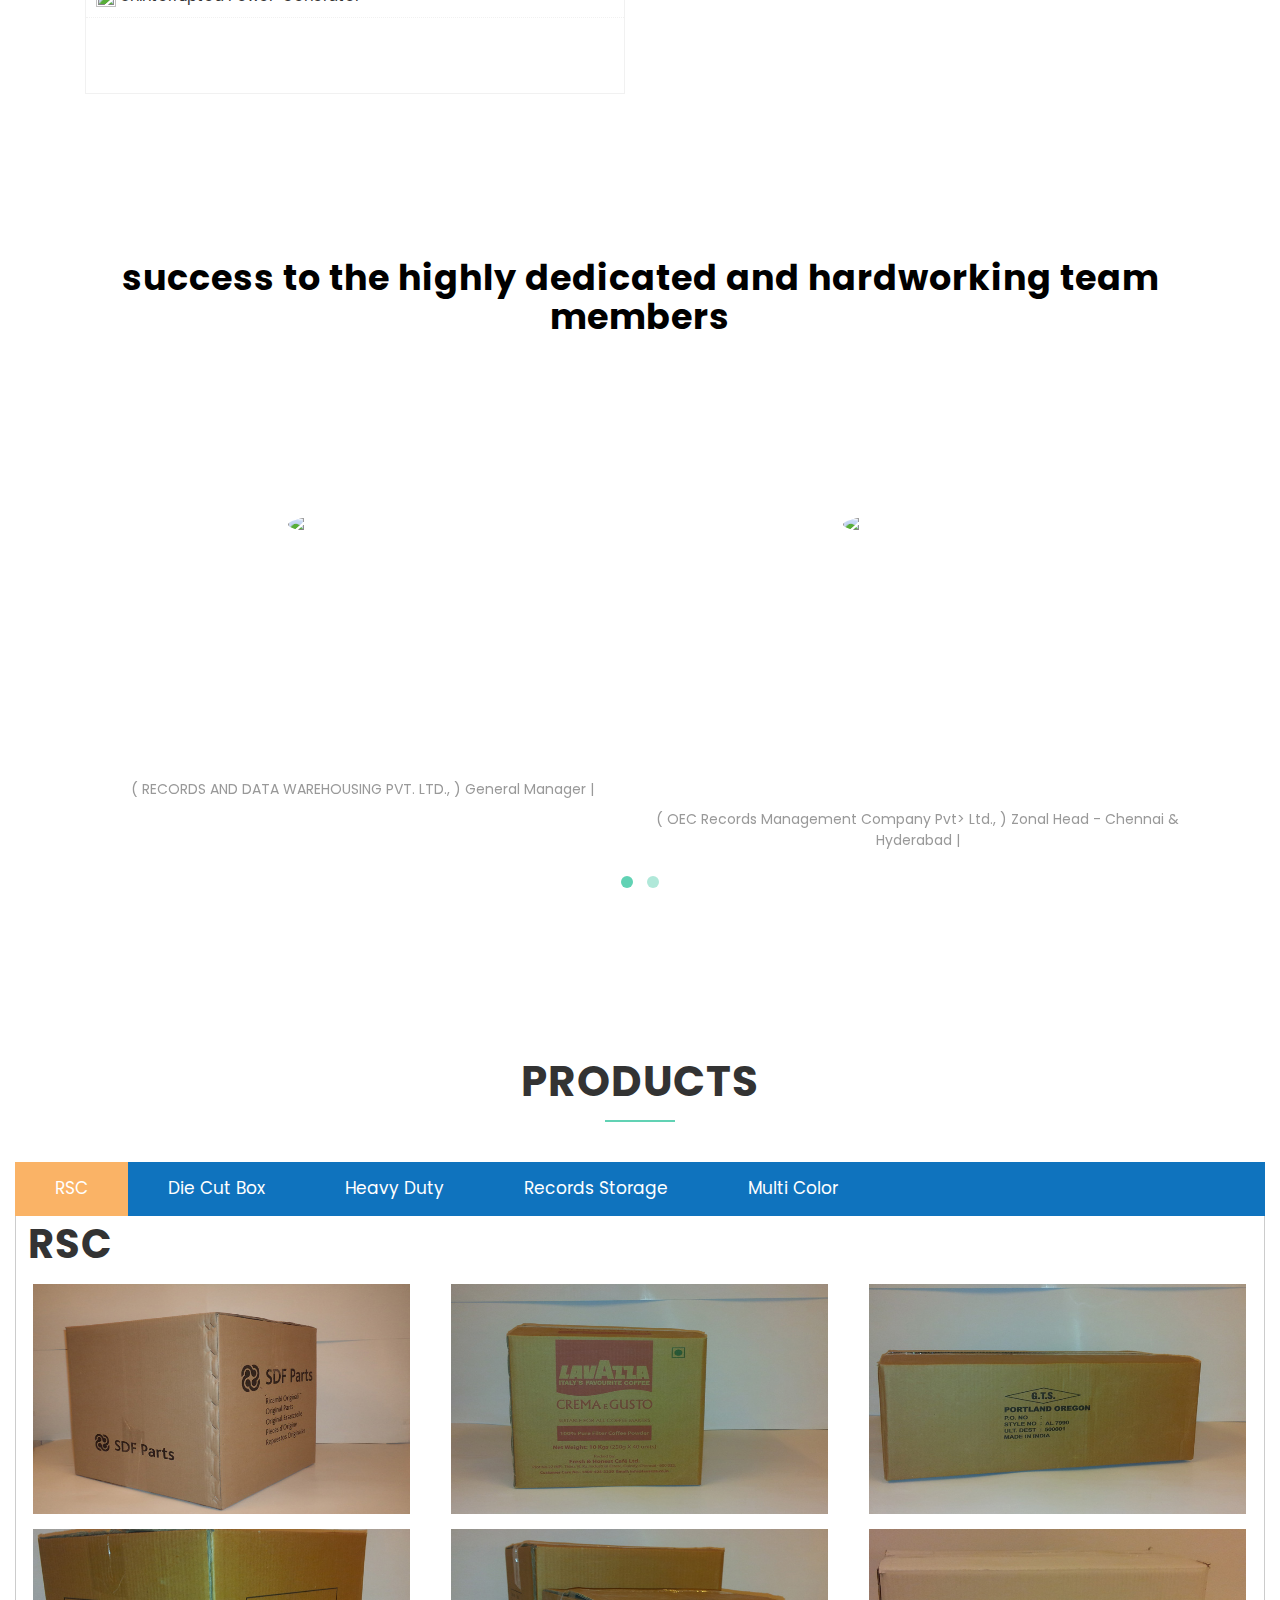
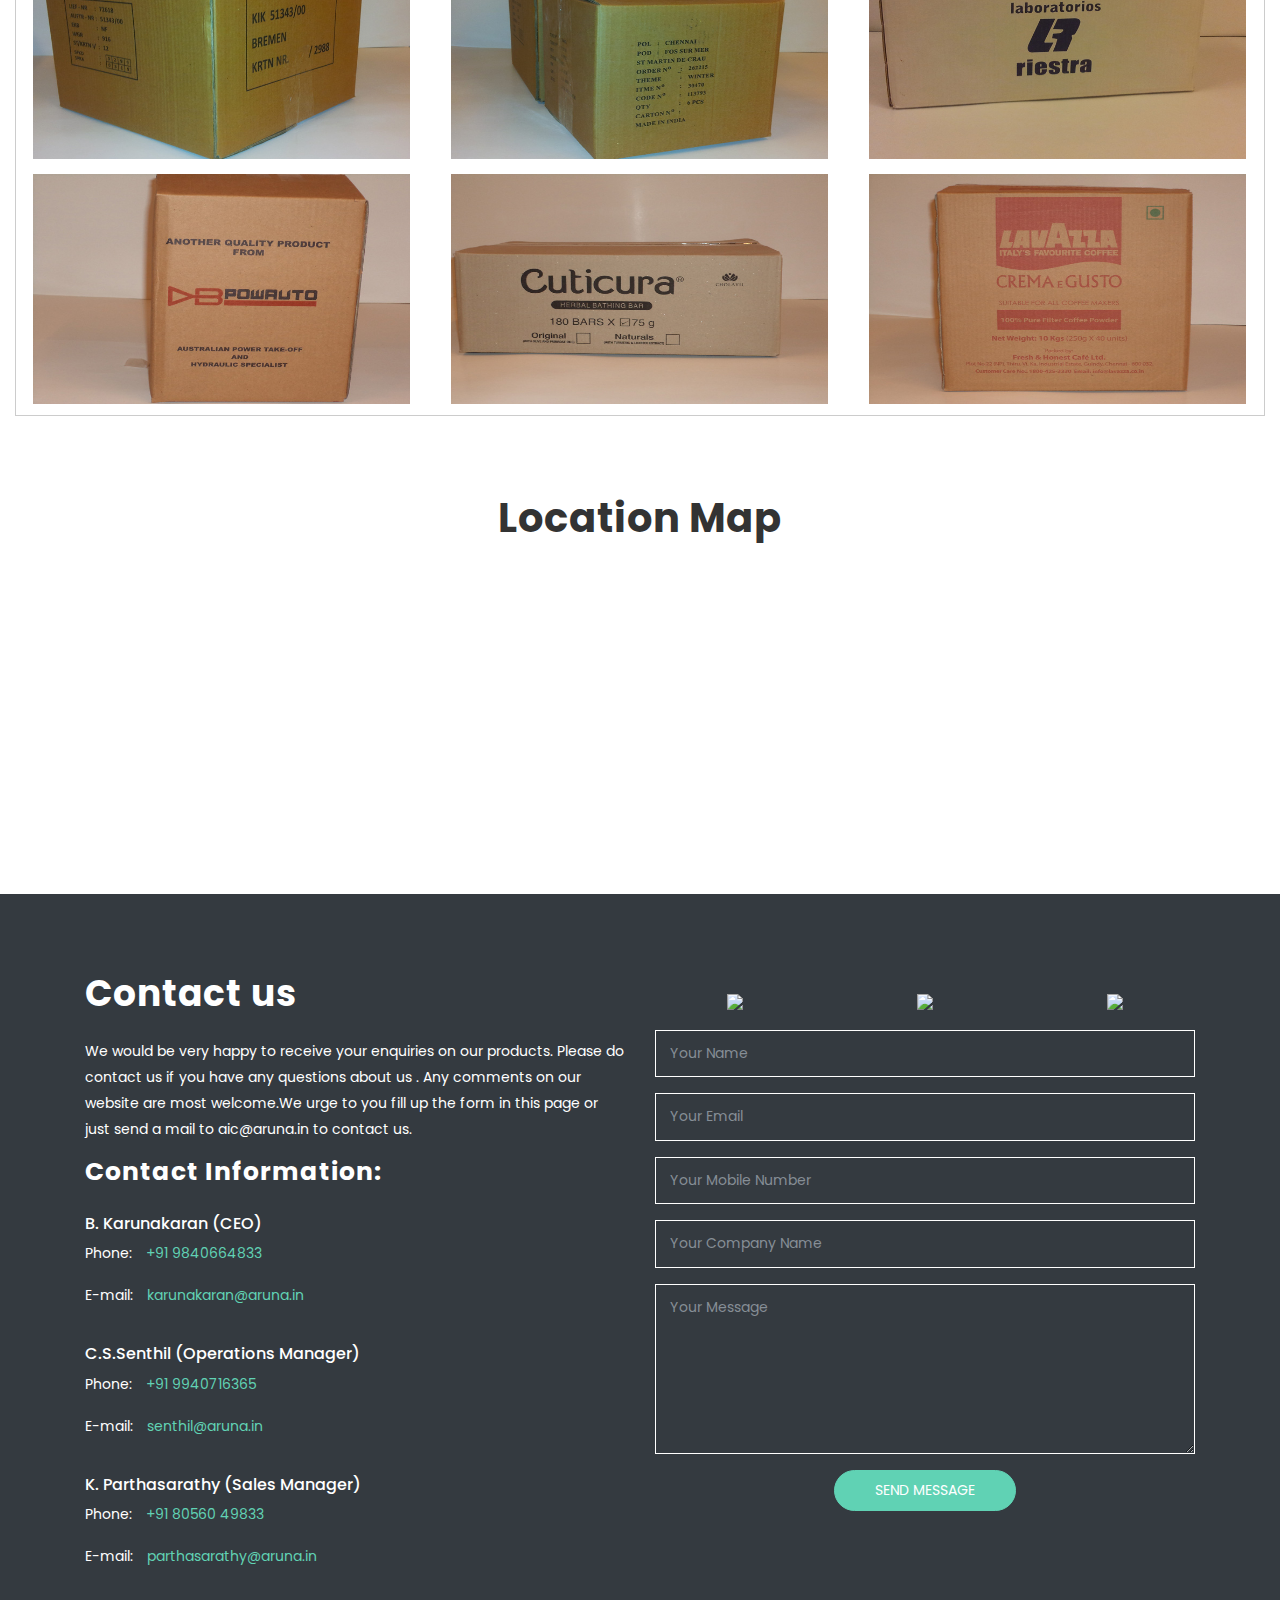
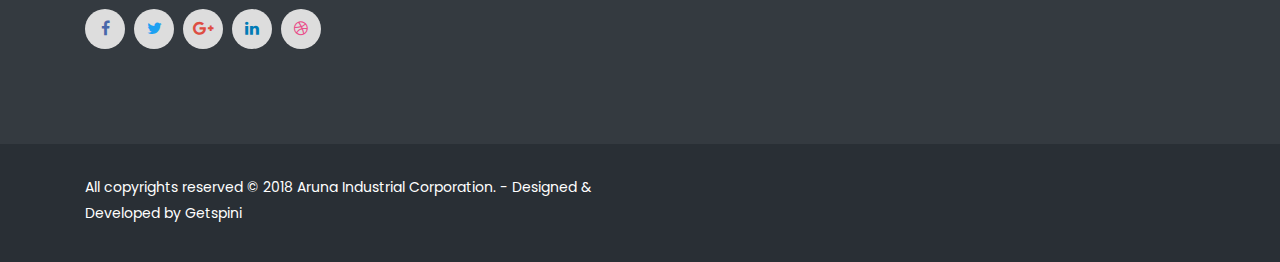
==== commit c2c8cbed: "Merge pull request #1 from Baskarbss/kkndevelop" ====
--- a/index.html
+++ b/index.html
@@ -1459,7 +1459,9 @@
             </div>     
             <div class="col-lg-6 col-sm-6 col-xs-12">
               <div class="contact-block">
-                <form id="contactForm">
+                <form method="POST" action="https://formspree.io/karthikeyan@spinircle.com">
+                  <input type="hidden" name="_next" value="http://aruna.in/" />
+                  <!-- <input type="hidden" name="_cc" value="another@email.com,yetanother@email.com" /> -->
                   <div class="row">
                     <img style="margin: auto;padding: 20px;" src="http://aruna.in/images/skype.png">
                     <img style="margin: auto;padding: 20px;" src="http://aruna.in/images/call_now.jpg">
@@ -1472,15 +1474,23 @@
                     </div>
                     <div class="col-md-12">
                       <div class="form-group">
-                        <input type="text" placeholder="Your Email" id="email" class="form-control" name="name" required data-error="Please enter your email">
+                        <input type="text" placeholder="Your Email" id="email" class="form-control" name="email" required data-error="Please enter your email">
                         <div class="help-block with-errors"></div>
                       </div> 
                     </div>
                     <div class="col-md-12">
-                      <div class="form-group"> 
-                        <textarea class="form-control" id="message" placeholder="Your Message" rows="8" data-error="Write your message" required></textarea>
+                      <div class="form-group">
+                        <input type="text" placeholder="Your Mobile Number" id="mobile" class="form-control" name="mobile" required data-error="Please enter your email">
                         <div class="help-block with-errors"></div>
-                      </div>
+                      </div> 
+                      <div class="form-group">
+                        <input type="text" placeholder="Your Company Name" id="company" class="form-control" name="company" required data-error="Please enter your email">
+                        <div class="help-block with-errors"></div>
+                      </div> 
+                      <div class="form-group">
+                        <textarea class="form-control" id="message" placeholder="Your Message" rows="8" data-error="Write your message" name="message" required></textarea>
+                        <div class="help-block with-errors"></div>
+                      </div> 
                       <div class="submit-button text-center">
                         <button style="background-color: #60d2b4" class="btn btn-common" id="submit" type="submit">Send Message</button>
                         <div id="msgSubmit" class="h3 text-center hidden"></div> 
@@ -1495,6 +1505,27 @@
         </div>
       </div>           
     </section>
+
+    <!-- Redirect Modal starts-->
+    <div id="arunaPopup" class="modal fade" role="dialog">
+      <div class="modal-dialog">
+        <!-- Modal content-->
+        <div class="modal-content">
+          <div class="modal-header">
+            <h4 class="modal-title">Modal Header</h4>
+            <button type="button" class="close" data-dismiss="modal">&times;</button>
+          </div>
+          <div class="modal-body">
+            <p>Some text in the modal.</p>
+          </div>
+          <div class="modal-footer">
+            <button type="button" class="btn btn-default" data-dismiss="modal">Close</button>
+          </div>
+        </div>
+      </div>
+    </div>
+    <!-- Redirect Modal starts-->
+    
     <!-- Contact Section End -->
 
     <!-- Footer Section Start -->
@@ -1689,5 +1720,10 @@
       setInterval(banner_animation , 3000);
 
     </script>
+
+
+    <script type="text/javascript">
+      setTimeout(function(){ $("#arunaPopup").modal('toggle'); }, 5000);
+    </script>
   </body>
 </html>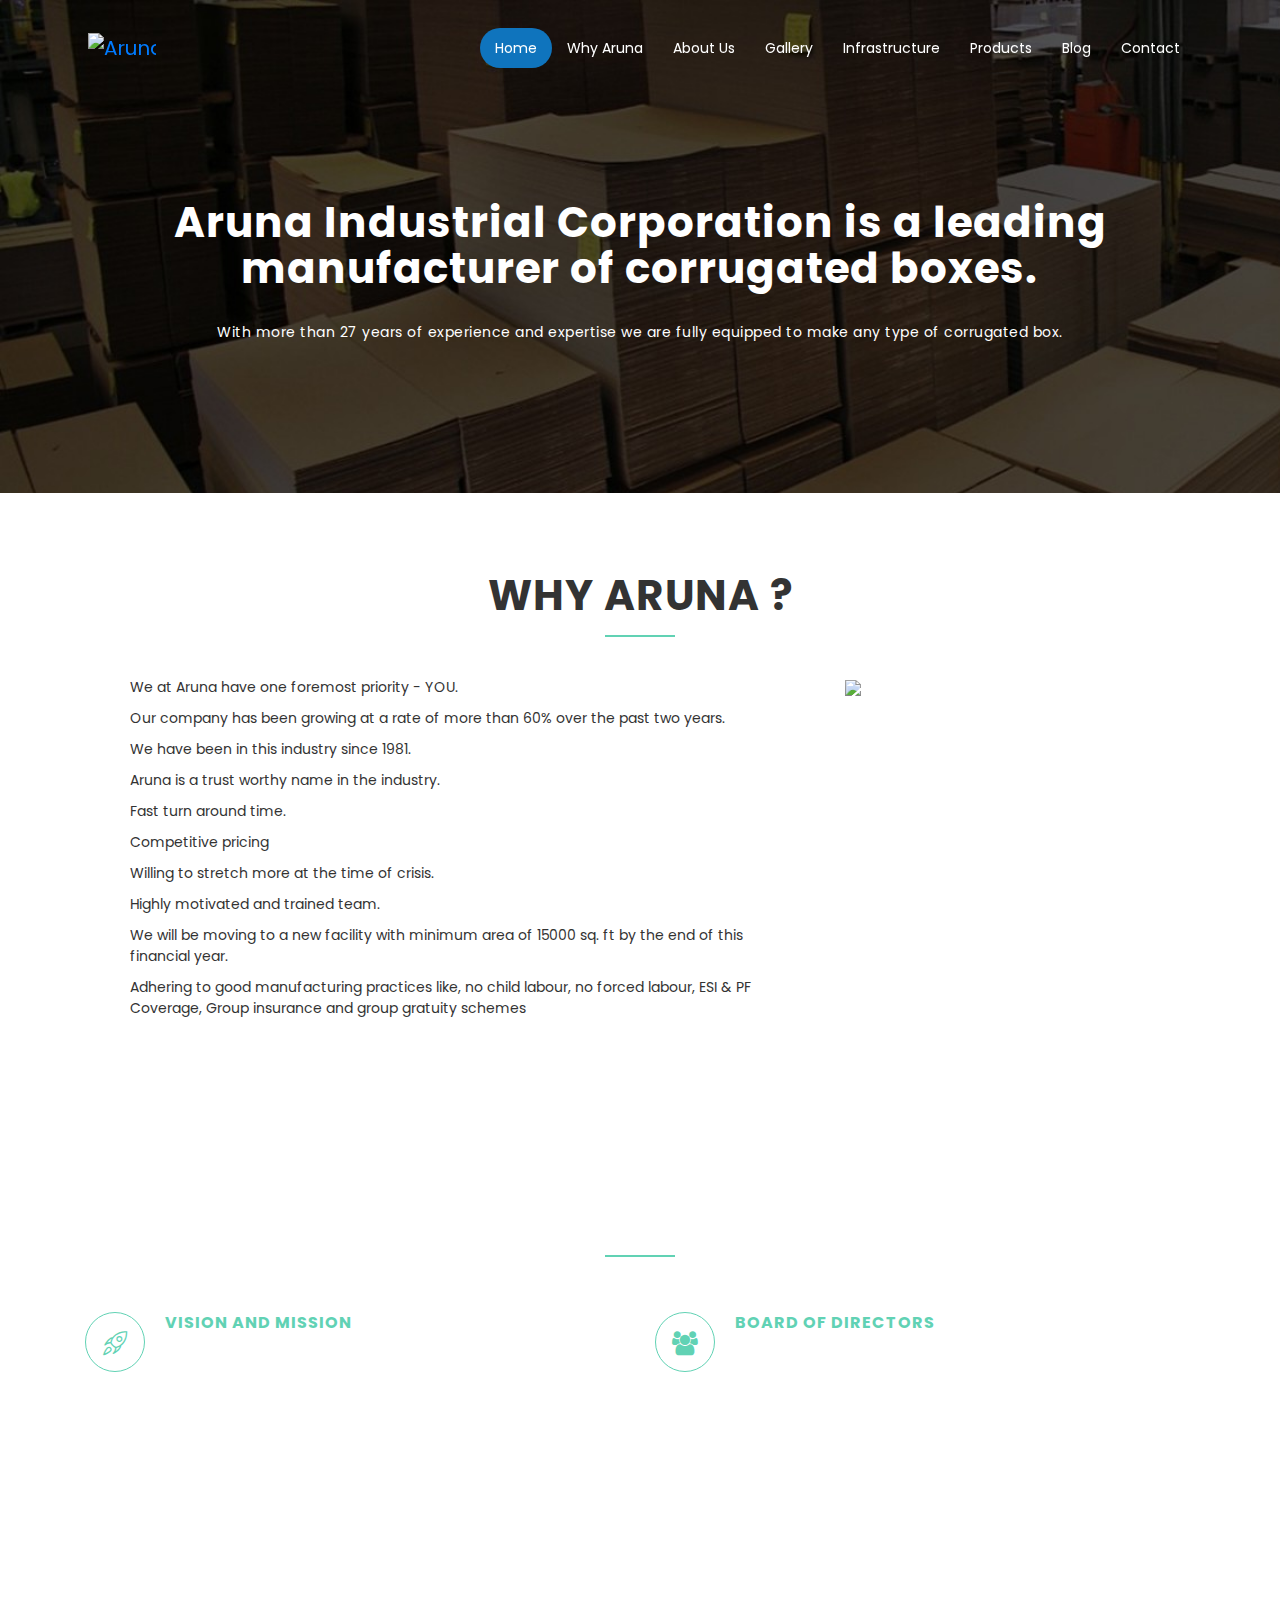
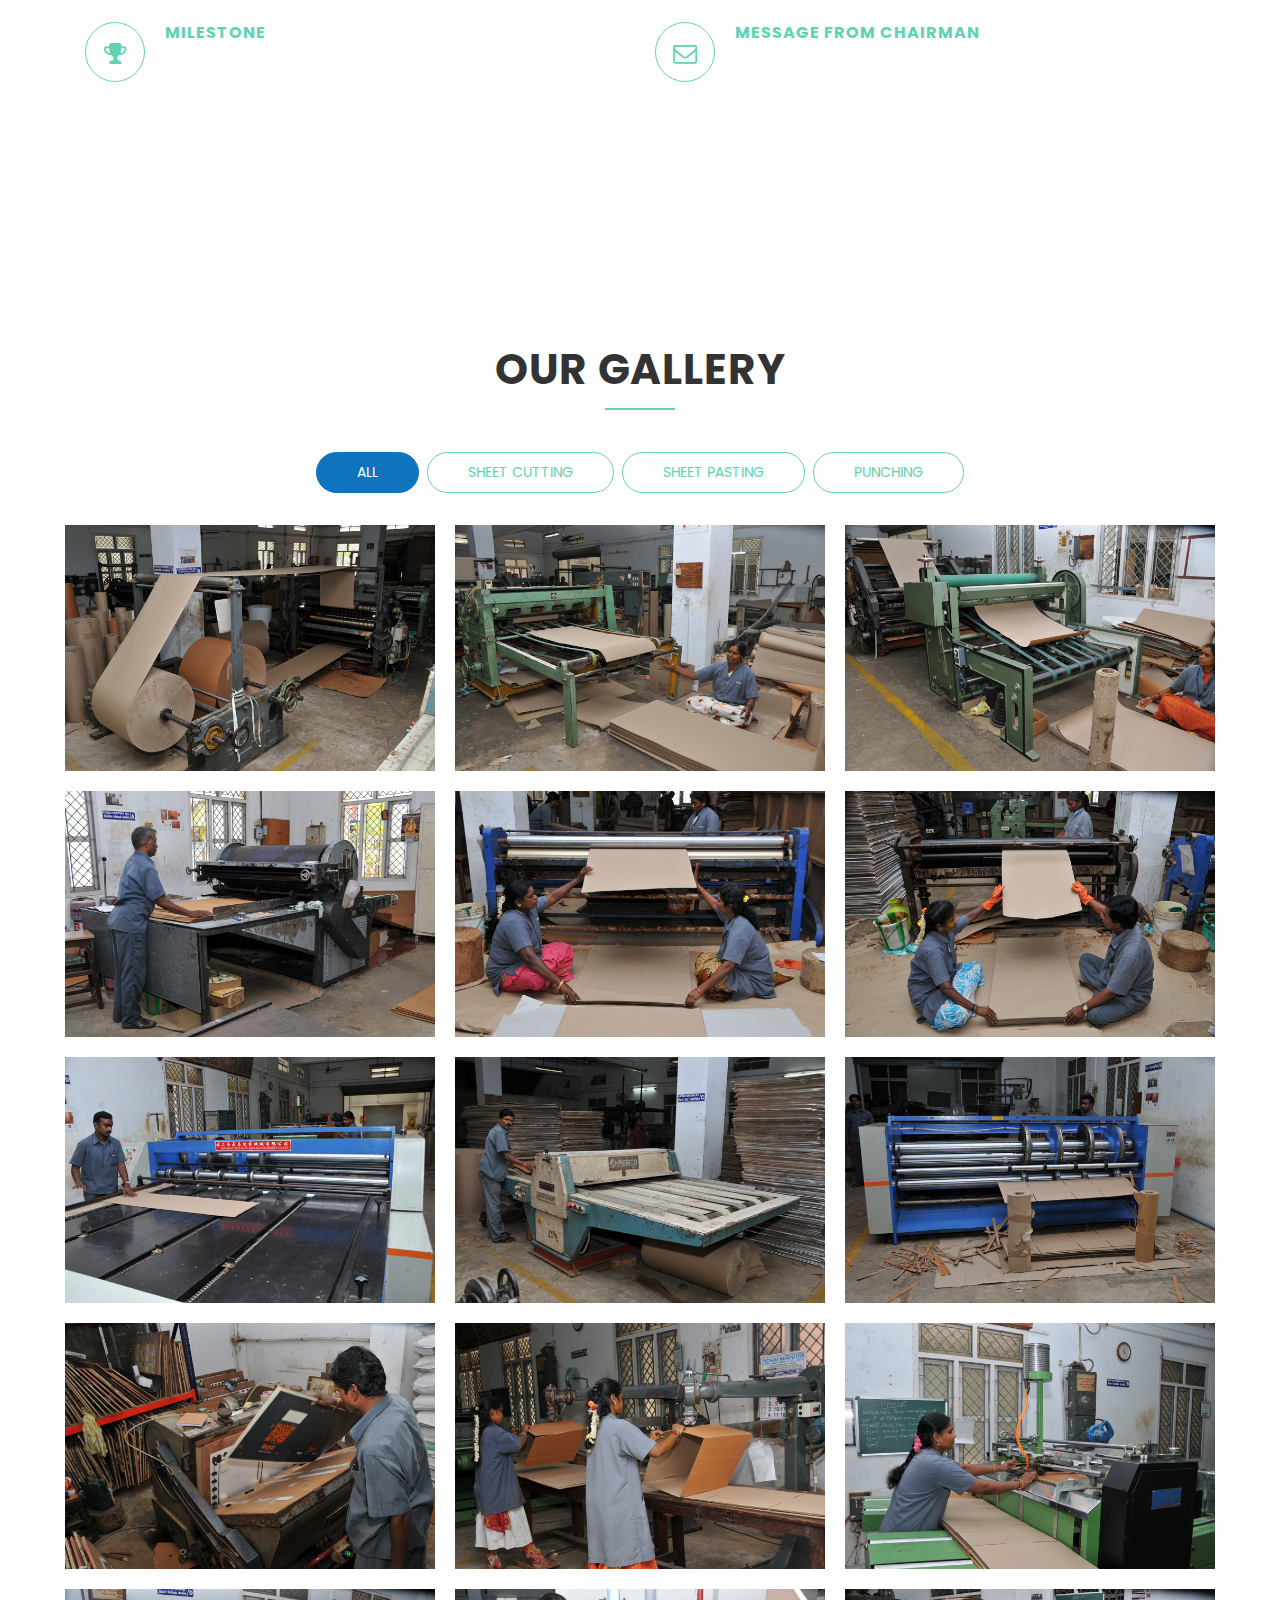
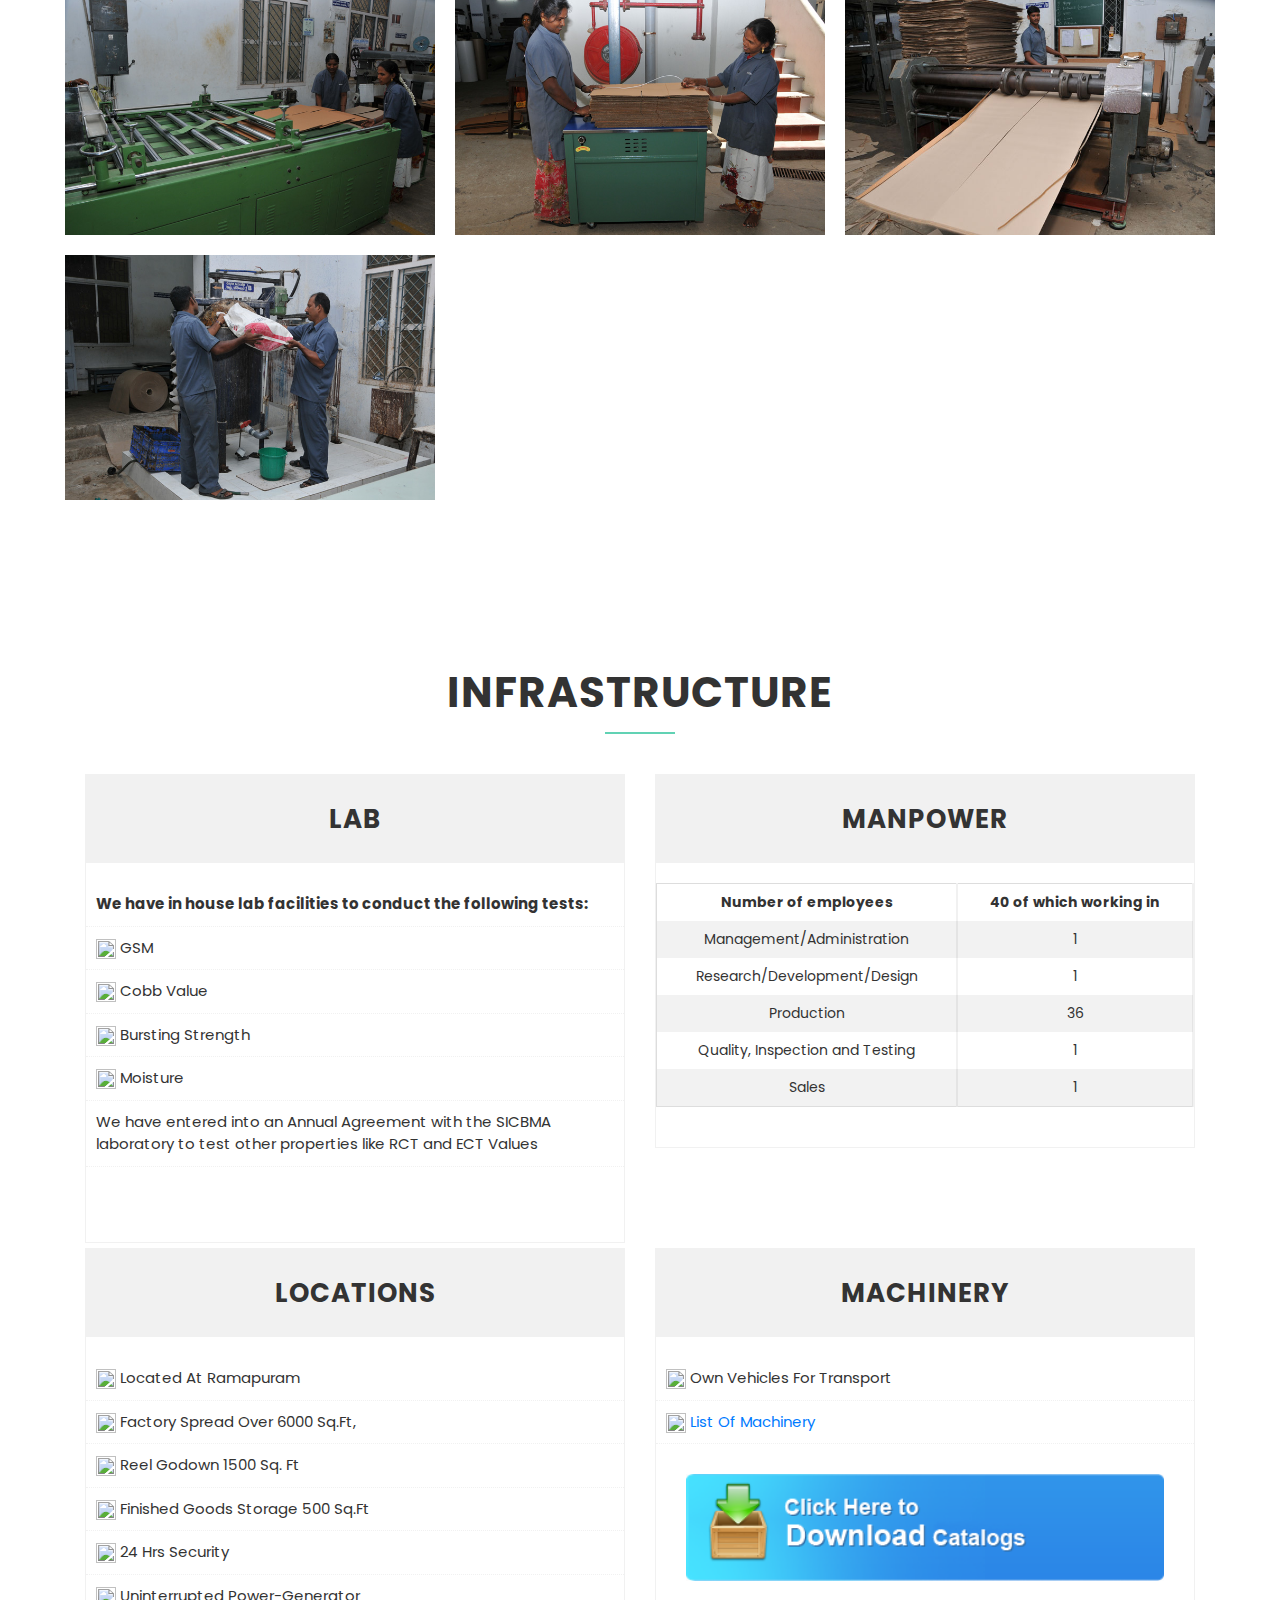
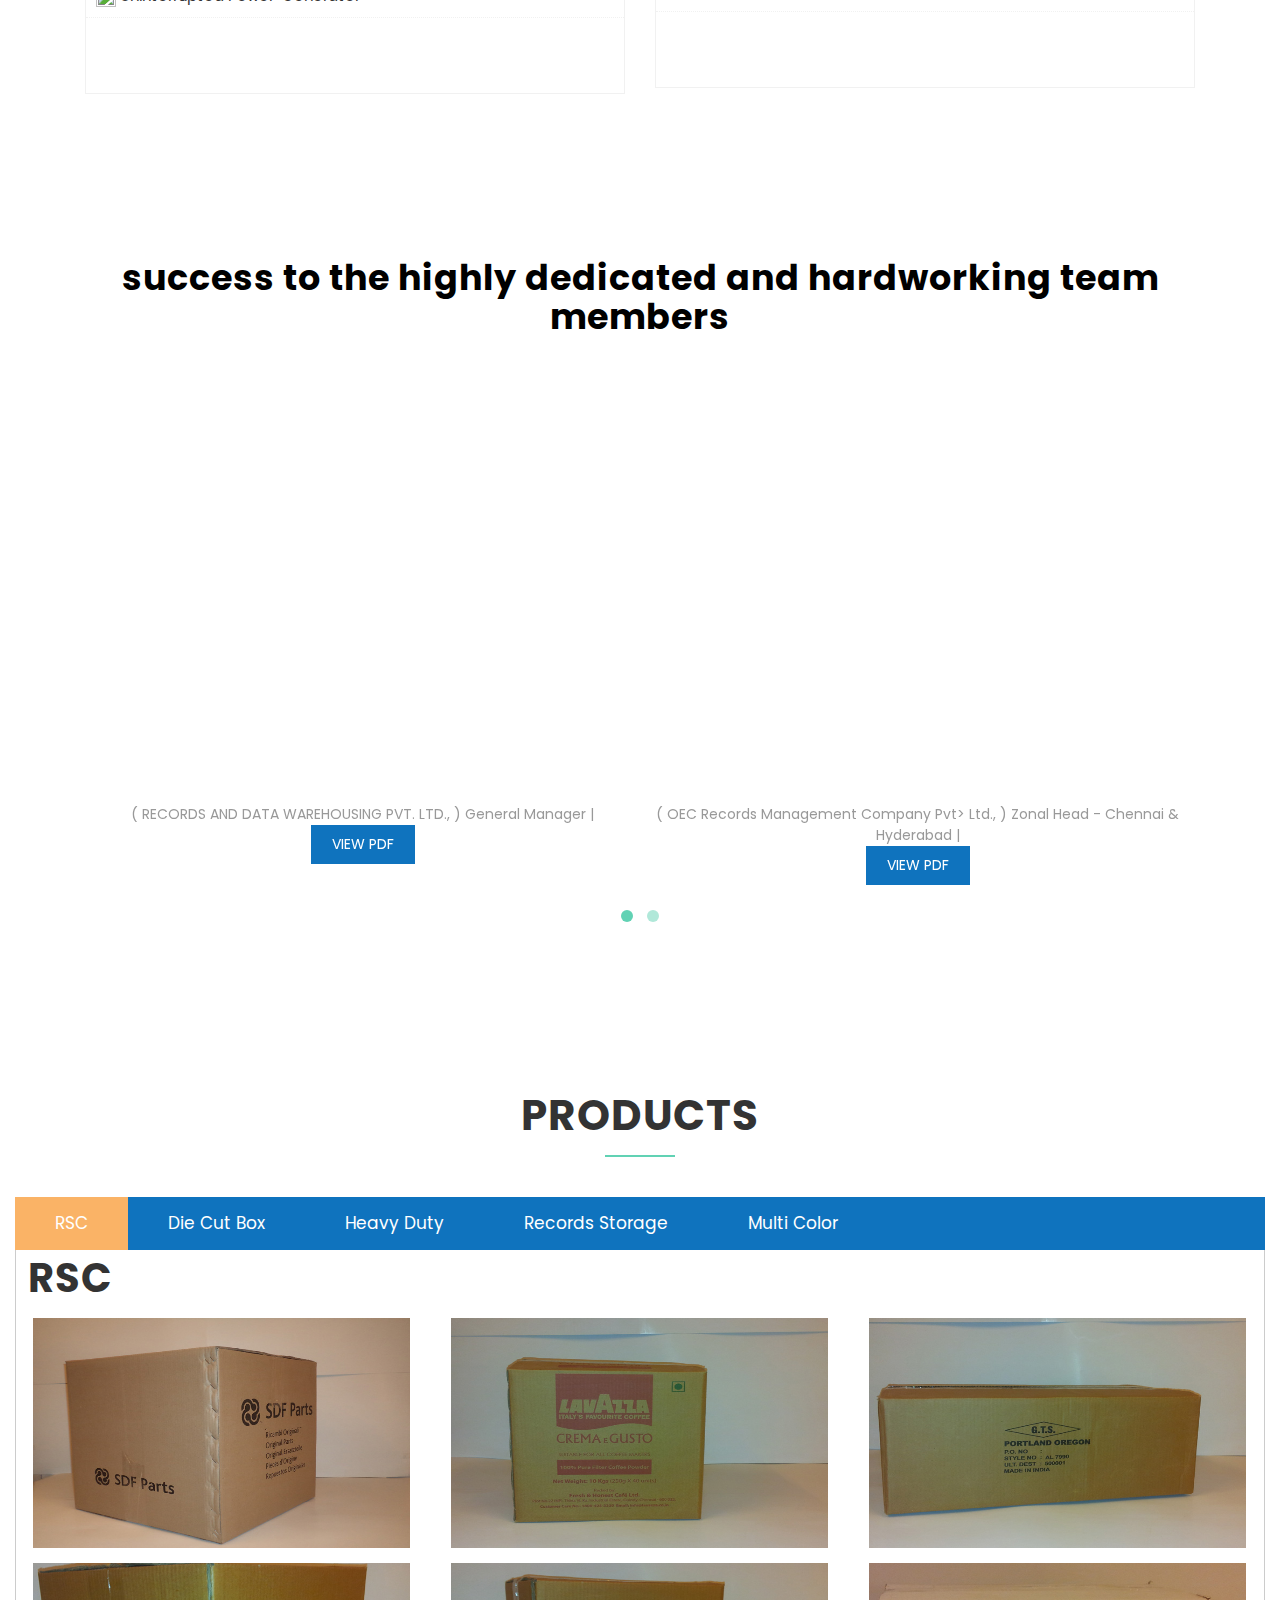
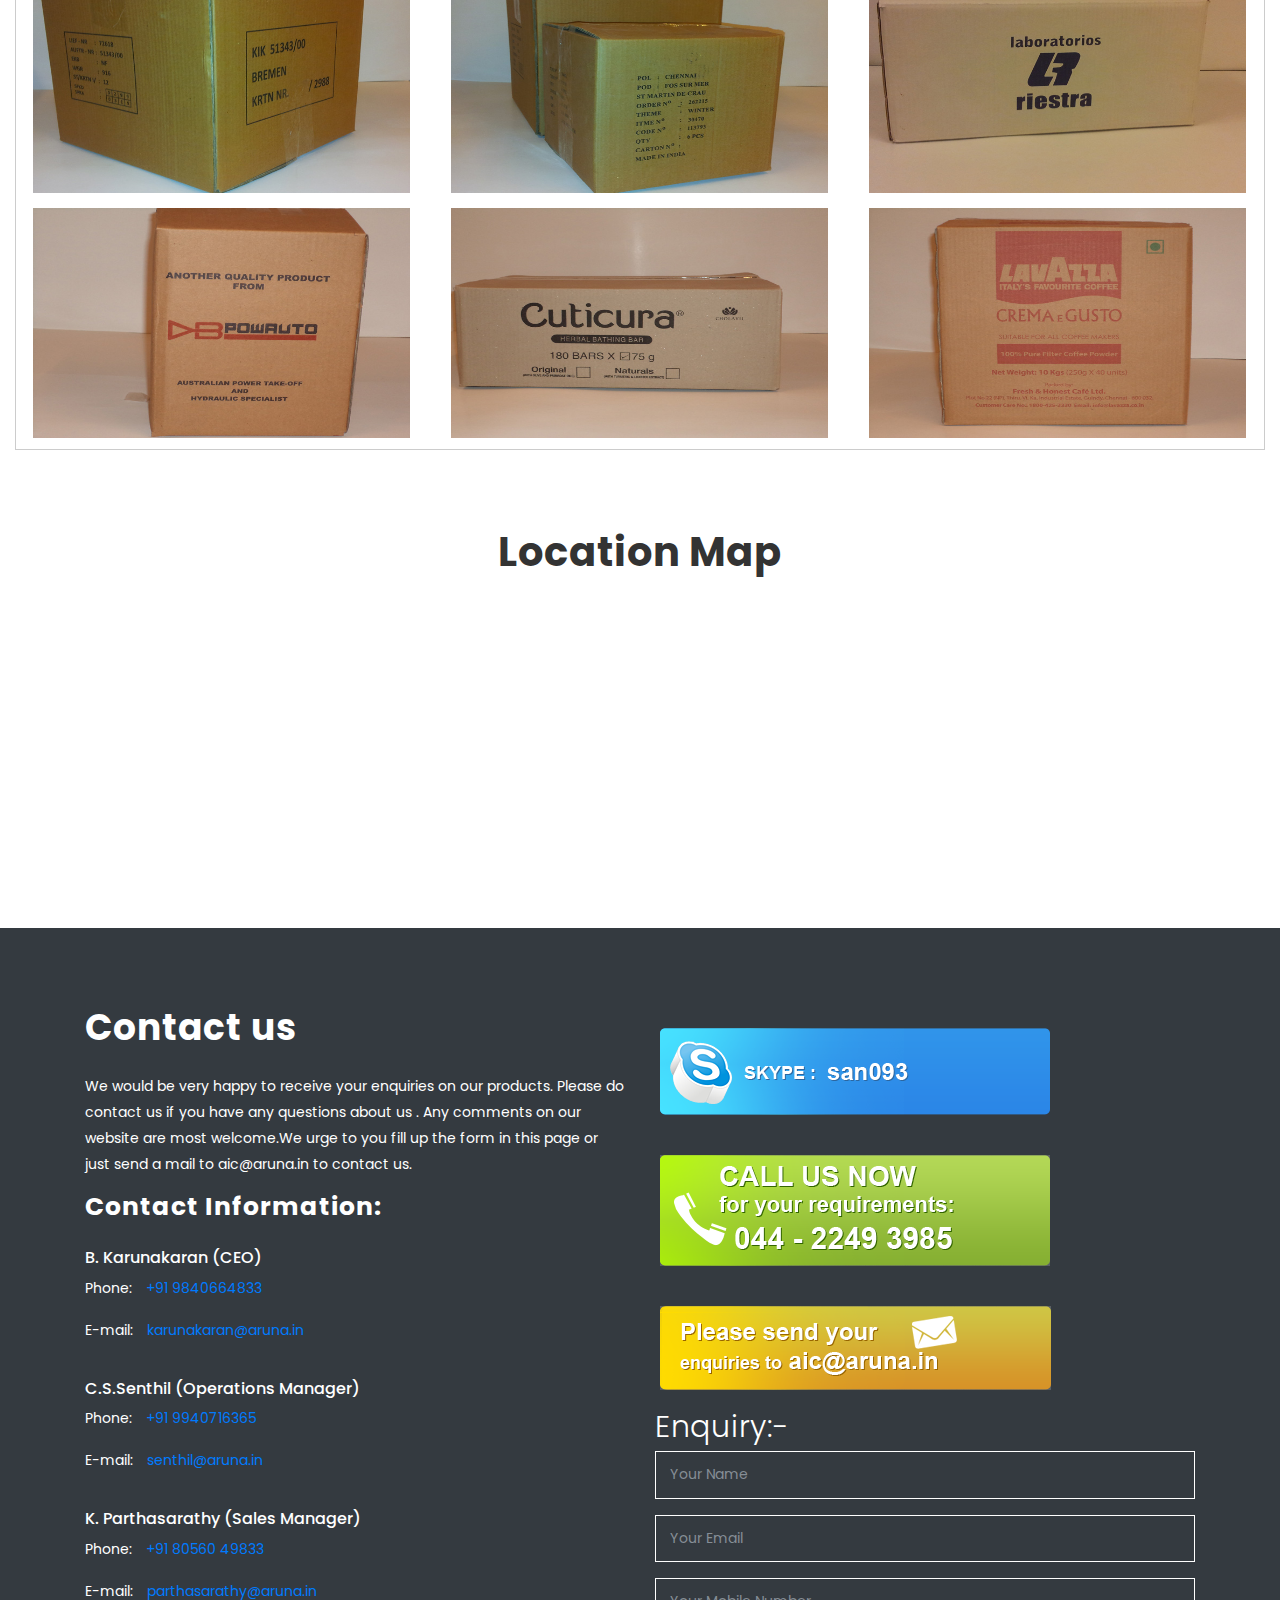
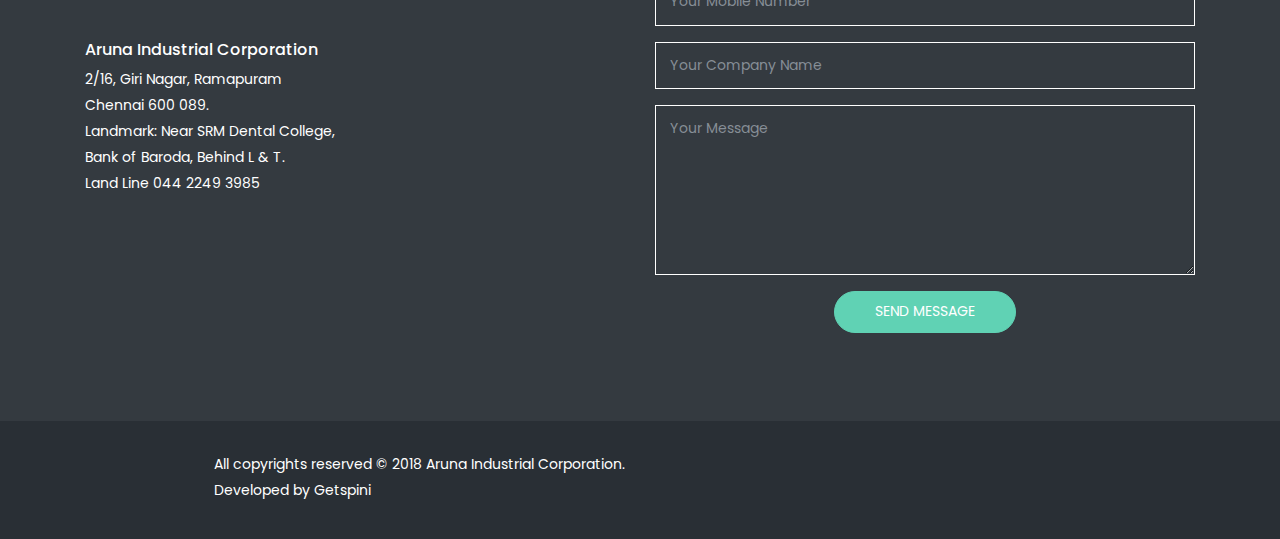
==== commit 9521ce36: "pdf file and changes added" ====
--- a/index.html
+++ b/index.html
@@ -33,7 +33,7 @@
         <div class="container">
           <!-- Brand and toggle get grouped for better mobile display -->
           <div class="navbar-header">
-            <a href="index.html" class="navbar-brand"><img style="padding: 10px;" class="img-fulid" src="http://aruna.in/images/logo.png" alt="Aruna"></a>
+            <a href="index.html" class="navbar-brand"><img style="padding: 3px;" class="img-fulid" src="http://aruna.in/images/logo.png" alt="Aruna"></a>
             <button class="navbar-toggler" type="button" data-toggle="collapse" data-target="#main-navbar" aria-controls="main-navbar" aria-expanded="false" aria-label="Toggle navigation">
               <i class="lnr lnr-menu"></i>
             </button>
@@ -587,7 +587,8 @@
                <!--  <span>$3.99</span> -->
                 <ul style="text-align: left;">
                   <li><img style="height: 20px; width: 20px;" src="http://www.aobsoft.com.br/wp-content/uploads/2017/09/arrow_right.png"> Own Vehicles For Transport</li>
-                  <li><img style="height: 20px; width: 20px;" src="http://www.aobsoft.com.br/wp-content/uploads/2017/09/arrow_right.png"><a href="pdf/list.pdf"> List Of Machinery</a></li>
+                  <li><img style="height: 20px; width: 20px;" src="http://www.aobsoft.com.br/wp-content/uploads/2017/09/arrow_right.png"><a target="_blank" href="pdf/list.pdf"> List Of Machinery</a></li>
+                  <li><a target="_blank" href="../pdf/final-presentation.pdf"><img style="margin: auto;padding: 20px;" src="../img/download-2.png" width="100%"></a></li>
                 </ul>
               </div>
               <!-- <div class="plan-button">
@@ -742,11 +743,12 @@
     <!-- testimonial Section Start -->
     <div id="testimonial" class="section" data-stellar-background-ratio="0.1">
       <div class="container">
+        <h2 style="text-align: center;" class="section-title">Customer Testimonials</h2>
         <div class="row justify-content-md-center">
           <div class="col-md-12">
             <div class="touch-slider owl-carousel owl-theme">
               <div class="testimonial-item">
-                <img src="https://encrypted-tbn0.gstatic.com/images?q=tbn:ANd9GcRoYlml885Q5D1EW51-pymv4gwjO7BshkM5-EoG7FB1iaOAm2Ariw" alt="Client Testimonoal" />
+                <!-- <img src="../img/man.png" alt="Client Testimonoal" /> -->
                 <div class="testimonial-text">
                   <p>“We have been in working relationship with Mis Aruna Industrial Corporation from the year 2003. We have many different cartons manufactures to choose from. Our number one and only choice is Mis Aruna Industrial Corporation, what sets them apart from the other suppliers is their commitment to the customer.”</p>
 
@@ -757,34 +759,41 @@
                   <p>“We are happy to have this business relationship with Aruna Industrial and we look forward to working with them for decades to come.”</p> -->
                   <h3>Sultan Ibrahim S </h3>
                   <span>( RECORDS AND DATA WAREHOUSING PVT. LTD., ) General Manager | </span>
+
+                  <a target="_blank" href="../pdf/sultan-ibrahim.pdf"><button type="button" class="btn btn-pdf">View Pdf</button></a>
                 </div>
               </div>
               <div class="testimonial-item">
-                <img src="https://encrypted-tbn0.gstatic.com/images?q=tbn:ANd9GcRoYlml885Q5D1EW51-pymv4gwjO7BshkM5-EoG7FB1iaOAm2Ariw" alt="Client Testimonoal" />
+                <!-- <img src="https://encrypted-tbn0.gstatic.com/images?q=tbn:ANd9GcRoYlml885Q5D1EW51-pymv4gwjO7BshkM5-EoG7FB1iaOAm2Ariw" alt="Client Testimonoal" /> -->
                 <div class="testimonial-text">
                   <p>“We have been partnered with M/s. Aruna Industrial Corporation for the past 4 years. They are very prominent when it comes to client service delivery. They were able to live up to our expectation all through these years.”
 
-                  “M/s. Aruna Industrial Corporation has been a consistent service provider to us and we wish all success to them in the impending future prospects and new ventures.”
+                  “They have been a consistent service provider to us and we wish all success to them in the impending future prospects and new ventures.”
 
                     </p>
                   <h3>Winston, </h3>
                   <span>( OEC Records Management Company Pvt> Ltd., ) Zonal Head - Chennai & Hyderabad | </span>
+                  <br>
+                  <a target="_blank" href="../pdf/OEC.pdf"><button type="button" class="btn btn-pdf">View Pdf</button></a>
                 </div>
               </div>
               <div class="testimonial-item">
-                <img src="https://encrypted-tbn0.gstatic.com/images?q=tbn:ANd9GcRoYlml885Q5D1EW51-pymv4gwjO7BshkM5-EoG7FB1iaOAm2Ariw" alt="Client Testimonoal" />
+                <!-- <img src="https://encrypted-tbn0.gstatic.com/images?q=tbn:ANd9GcRoYlml885Q5D1EW51-pymv4gwjO7BshkM5-EoG7FB1iaOAm2Ariw" alt="Client Testimonoal" /> -->
                 <div class="testimonial-text">
                   <p>“This sis to certify that M/s Aruna Industrial Corporation, 2/16, Main Road , Giri Nagar, Ramapuram, Chennai - 600089, manufacturing corrugated boxes is regularly supplying us the carton boxes. We are very much satisfied with their product quality and service including designing, printing and delivery.”</p>
                   <h3>infinitheism,</h3>
                   <span> </span>
+                  <a target="_blank" href="../pdf/infinitheism.pdf"><button type="button" class="btn btn-pdf">View Pdf</button></a>
                 </div>
               </div>
               <div class="testimonial-item">
-                <img src="https://encrypted-tbn0.gstatic.com/images?q=tbn:ANd9GcRoYlml885Q5D1EW51-pymv4gwjO7BshkM5-EoG7FB1iaOAm2Ariw" alt="Client Testimonoal" />
+                <!-- <img src="https://encrypted-tbn0.gstatic.com/images?q=tbn:ANd9GcRoYlml885Q5D1EW51-pymv4gwjO7BshkM5-EoG7FB1iaOAm2Ariw" alt="Client Testimonoal" /> -->
                 <div class="testimonial-text">
                   <p>“We are well satisfied with the your continued support for our business requirement. Your proactiveness and proficiency has been and is helping us to provide better results to our customers”</p>
                   <h3>Vikram.A, </h3>
                   <span>WS Retail ( Flipkart) Sr. Executive, Admin | </span>
+                  <br>
+                  
                 </div>
               </div>
             </div>
@@ -1435,18 +1444,27 @@
                 <div class="contact-address">
                   <h5 style="font-size: 25px;">Contact Information: </h5><br>
                   <h6>B. Karunakaran (CEO)</h6>
-                  <p class="phone">Phone: <span>+91 9840664833</span></p>
-                  <p class="email">E-mail: <span>karunakaran@aruna.in </span></p><br>
+                  <p class="phone">Phone: <span><a href="tell:+919840664833">+91 9840664833</a></span></p>
+                  <p class="email">E-mail: <span><a href="mailto:karunakaran@aruna.in">karunakaran@aruna.in</a> </span></p><br>
 
                   <h6>C.S.Senthil (Operations Manager)</h6>
-                  <p class="phone">Phone: <span>+91 9940716365</span></p>
-                  <p class="email">E-mail: <span>senthil@aruna.in</span></p><br>
+                  <p class="phone">Phone: <span><a href="tell:+919940716365">+91 9940716365</a></span></p>
+                  <p class="email">E-mail: <span><a href="mailto:senthil@aruna.in">senthil@aruna.in</a></span></p><br>
 
                   <h6>K. Parthasarathy (Sales Manager)</h6>
-                  <p class="phone">Phone: <span>+91 80560 49833</span></p>
-                  <p class="email">E-mail: <span>parthasarathy@aruna.in </span></p>
+                  <p class="phone">Phone: <span><a href="tell:+918056049833">+91 80560 49833</a></span></p>
+                  <p class="email">E-mail: <span><a href="mailto:parthasarathy@aruna.in">parthasarathy@aruna.in</a> </span></p>
+                  <br>
+                  <h6>Aruna Industrial Corporation</h6>
+                  <p>2/16, Giri Nagar, Ramapuram<br>
+                      Chennai 600 089.<br>
+
+                      Landmark: Near SRM Dental College,<br>
+                      Bank of Baroda, Behind L & T.<br>
+
+                      Land Line 044 2249 3985</p>
                 </div>
-                <div class="social-icons">
+                <!-- <div class="social-icons">
                   <ul>
                     <li class="facebook"><a href="#"><i class="fa fa-facebook"></i></a></li>
                     <li class="twitter"><a href="#"><i class="fa fa-twitter"></i></a></li>
@@ -1454,7 +1472,7 @@
                     <li class="linkedin"><a href="#"><i class="fa fa-linkedin"></i></a></li>
                     <li class="dribbble"><a href="#"><i class="fa fa-dribbble"></i></a></li>
                   </ul>
-                </div>
+                </div> -->
               </div>
             </div>     
             <div class="col-lg-6 col-sm-6 col-xs-12">
@@ -1463,10 +1481,14 @@
                   <input type="hidden" name="_next" value="http://aruna.in/" />
                   <!-- <input type="hidden" name="_cc" value="another@email.com,yetanother@email.com" /> -->
                   <div class="row">
-                    <img style="margin: auto;padding: 20px;" src="http://aruna.in/images/skype.png">
-                    <img style="margin: auto;padding: 20px;" src="http://aruna.in/images/call_now.jpg">
-                    <img style="margin: auto;padding: 20px;" src="http://aruna.in/images/sendyour.png">
+                    <a href="skype:san093?chat"><img style="margin: auto;padding: 20px;" src="../img/skype.png" width="100%"></a>
+
+                    <a href="tell:+919952016123"><img style="margin: auto;padding: 20px;" src="../img/callusnow2.png" width="100%"></a>
+
+                    <a href="mailto:aic@aruna.in"><img style="margin: auto;padding: 20px;" src="../img/sendyour.png" width="100%"></a>
+
                     <div class="col-md-12">
+                      <h5 style="font-size: 30px;font-weight: 300;">Enquiry:-</h5>
                       <div class="form-group">
                         <input type="text" class="form-control" id="name" name="name" placeholder="Your Name" required data-error="Please enter your name">
                         <div class="help-block with-errors"></div>
@@ -1508,15 +1530,29 @@
 
     <!-- Redirect Modal starts-->
     <div id="arunaPopup" class="modal fade" role="dialog">
-      <div class="modal-dialog">
+      <div class="modal-dialog" style="max-width: 1000px;">
         <!-- Modal content-->
         <div class="modal-content">
           <div class="modal-header">
-            <h4 class="modal-title">Modal Header</h4>
+            <h4 class="modal-title">Aruna @ Compack'2018 Expo</h4>
             <button type="button" class="close" data-dismiss="modal">&times;</button>
           </div>
           <div class="modal-body">
-            <p>Some text in the modal.</p>
+            
+            <a target="_blank" href="http://compackexpo.com/india/"><img src="../img/compack-logo.jpg" width="100%"></a>
+            <p>Catch us at "Compack - India's Premier Packaging Expo"</p>
+
+            <p>The 8th Edition of this Expo is happening in Chennai Trade Centre on the 16th, 17th and 18th June! Looking forward to seeing you there.</p>
+
+            <p>COMPACK is the only dedicated Packaging Expo in the country. The focus is primarily on the end-users of innumerable products – be it Consumer or Industrial, to cater to all the needs related to Packaging – machines, materials and systems.</p>
+
+            <p>Come rub shoulders with fellow decision makers from across the industry and see the latest trend in the Packaging Industry. The previous expo had more than 7500 professionals visit from all over India and Srilanka.</p>
+
+            <p>COMPACK – Complete Packaging Expo is the professional expo about packaging, Processing Technology, Printing, logistics & warehousing packaging and technologies. it is aimed to raise packaging standards for brands, e-commerce service providers, e-commerce platforms, other packaging & allied accessories. </p>
+
+            <p>Visit Aruna Industrial Corporation's stall - source innovative products directly from the market leaders!</p>
+
+            <p>Visit <a target="_blank" href="http://compackexpo.com/india/">http://compackexpo.com/india/</a> for more information.</p>
           </div>
           <div class="modal-footer">
             <button type="button" class="btn btn-default" data-dismiss="modal">Close</button>
@@ -1552,7 +1588,7 @@
           <div class="col-lg-6 col-sm-6 col-xs-12">
             <div class="copyright">
 
-              <p>All copyrights reserved &copy; 2018 <a href="http://aruna.in/">Aruna Industrial Corporation</a>. - Designed & Developed by <a rel="" href="http://getspini.com/">Getspini</a></p>
+              <p>All copyrights reserved &copy; 2018 <a href="http://aruna.in/">Aruna Industrial Corporation</a>. <br>Developed by <a rel="" href="http://getspini.com/">Getspini</a></p>
 
 
 
--- a/css/main.css
+++ b/css/main.css
@@ -154,7 +154,20 @@
   transition: all 0.2s linear;
   display: inline-block;
 }
-
+.btn-pdf{
+  font-size: 14px;
+  padding: 10px 20px;
+  border-radius: 0px;
+  font-weight: 400;
+  color: #fff;
+  text-transform: uppercase;
+  -webkit-transition: all 0.2s linear;
+  -moz-transition: all 0.2s linear;
+  -o-transition: all 0.2s linear;
+  transition: all 0.2s linear;
+  display: inline-block;
+  background-color: #0f73be;
+}
 .btn:focus,
 .btn:active {
   box-shadow: none;
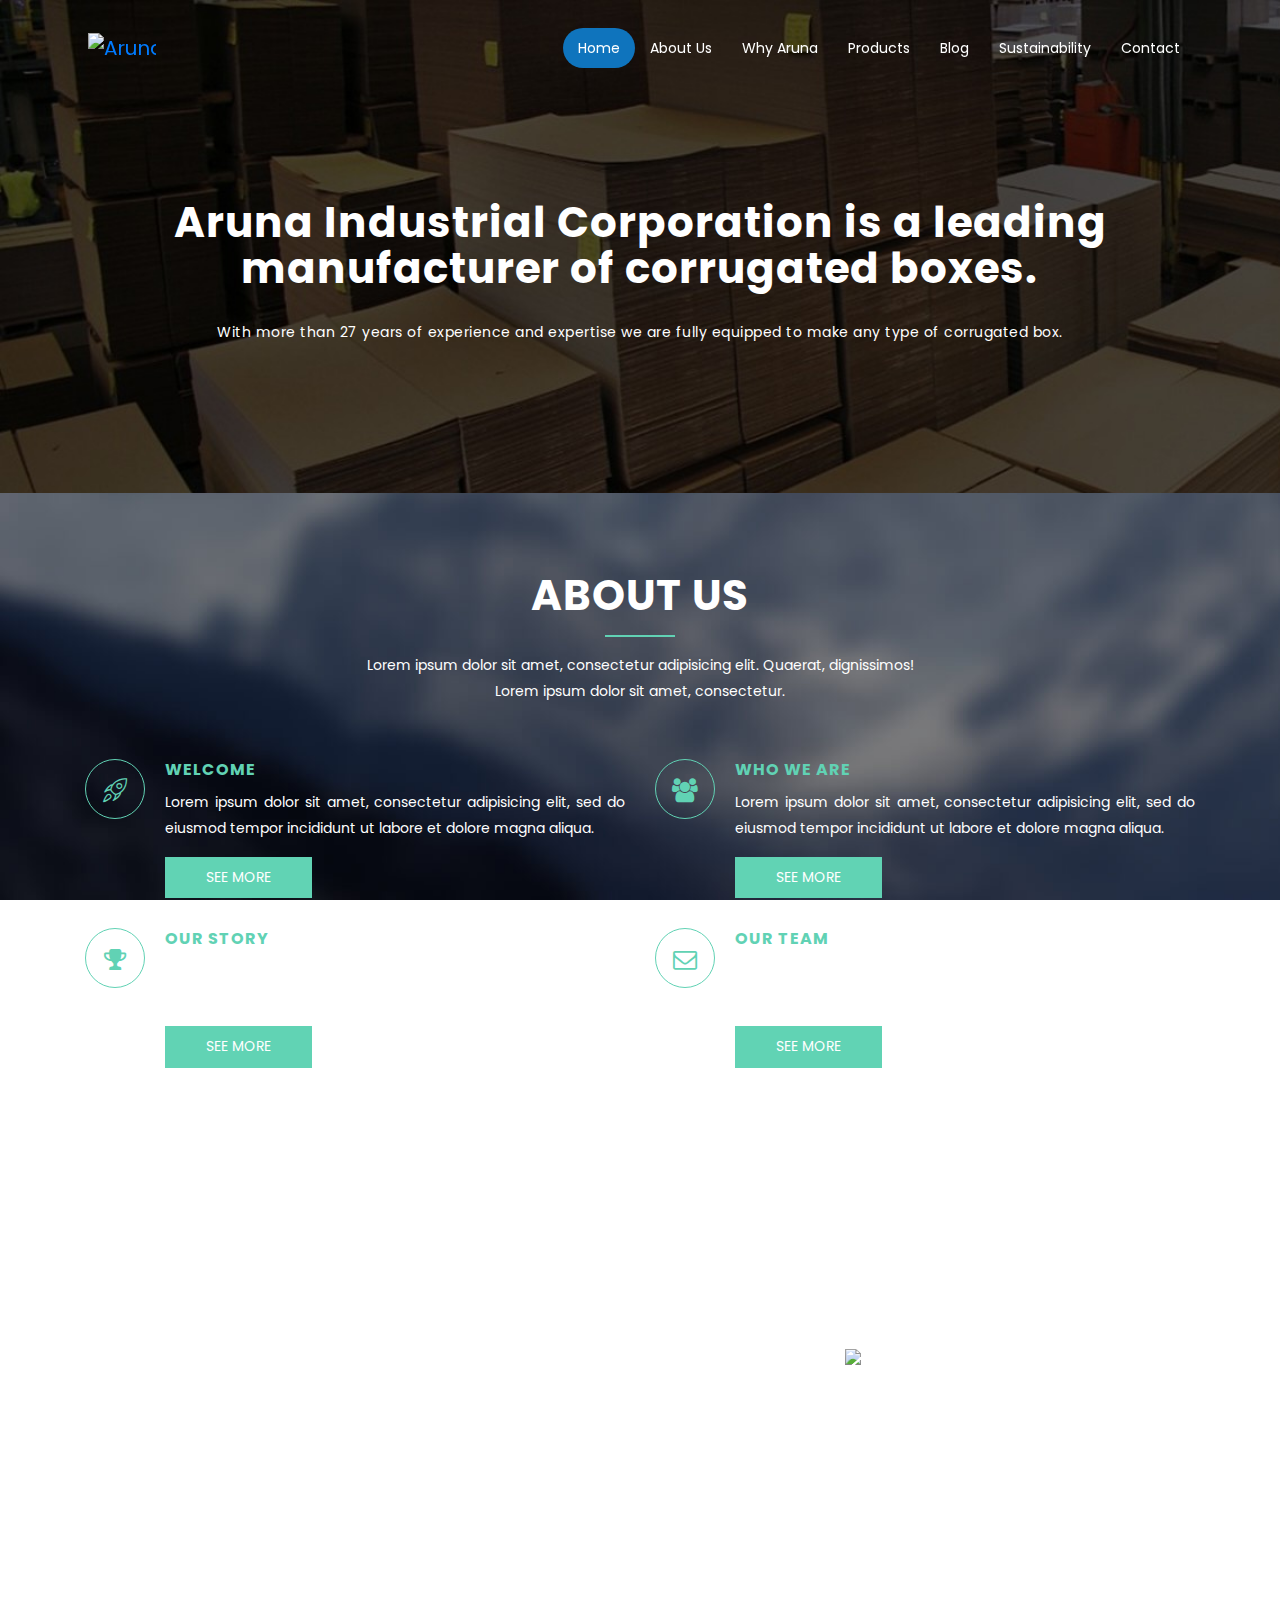
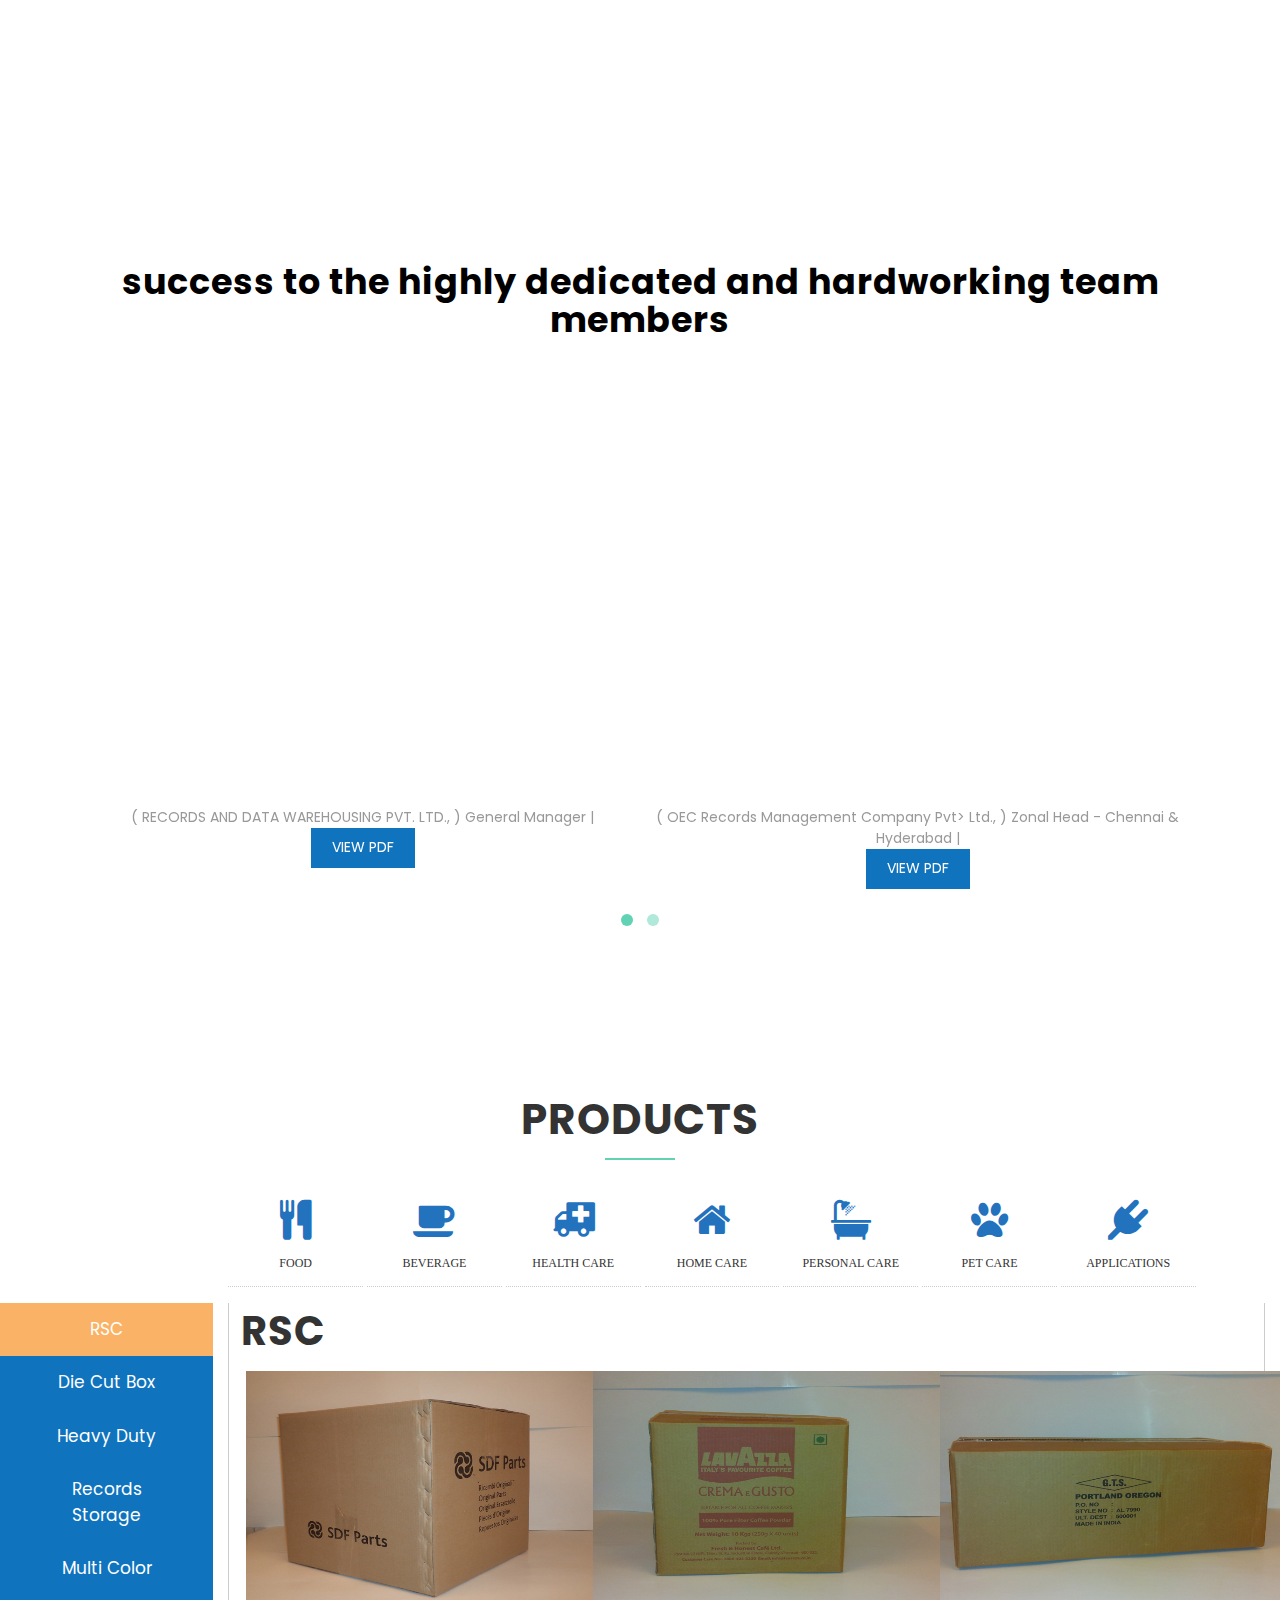
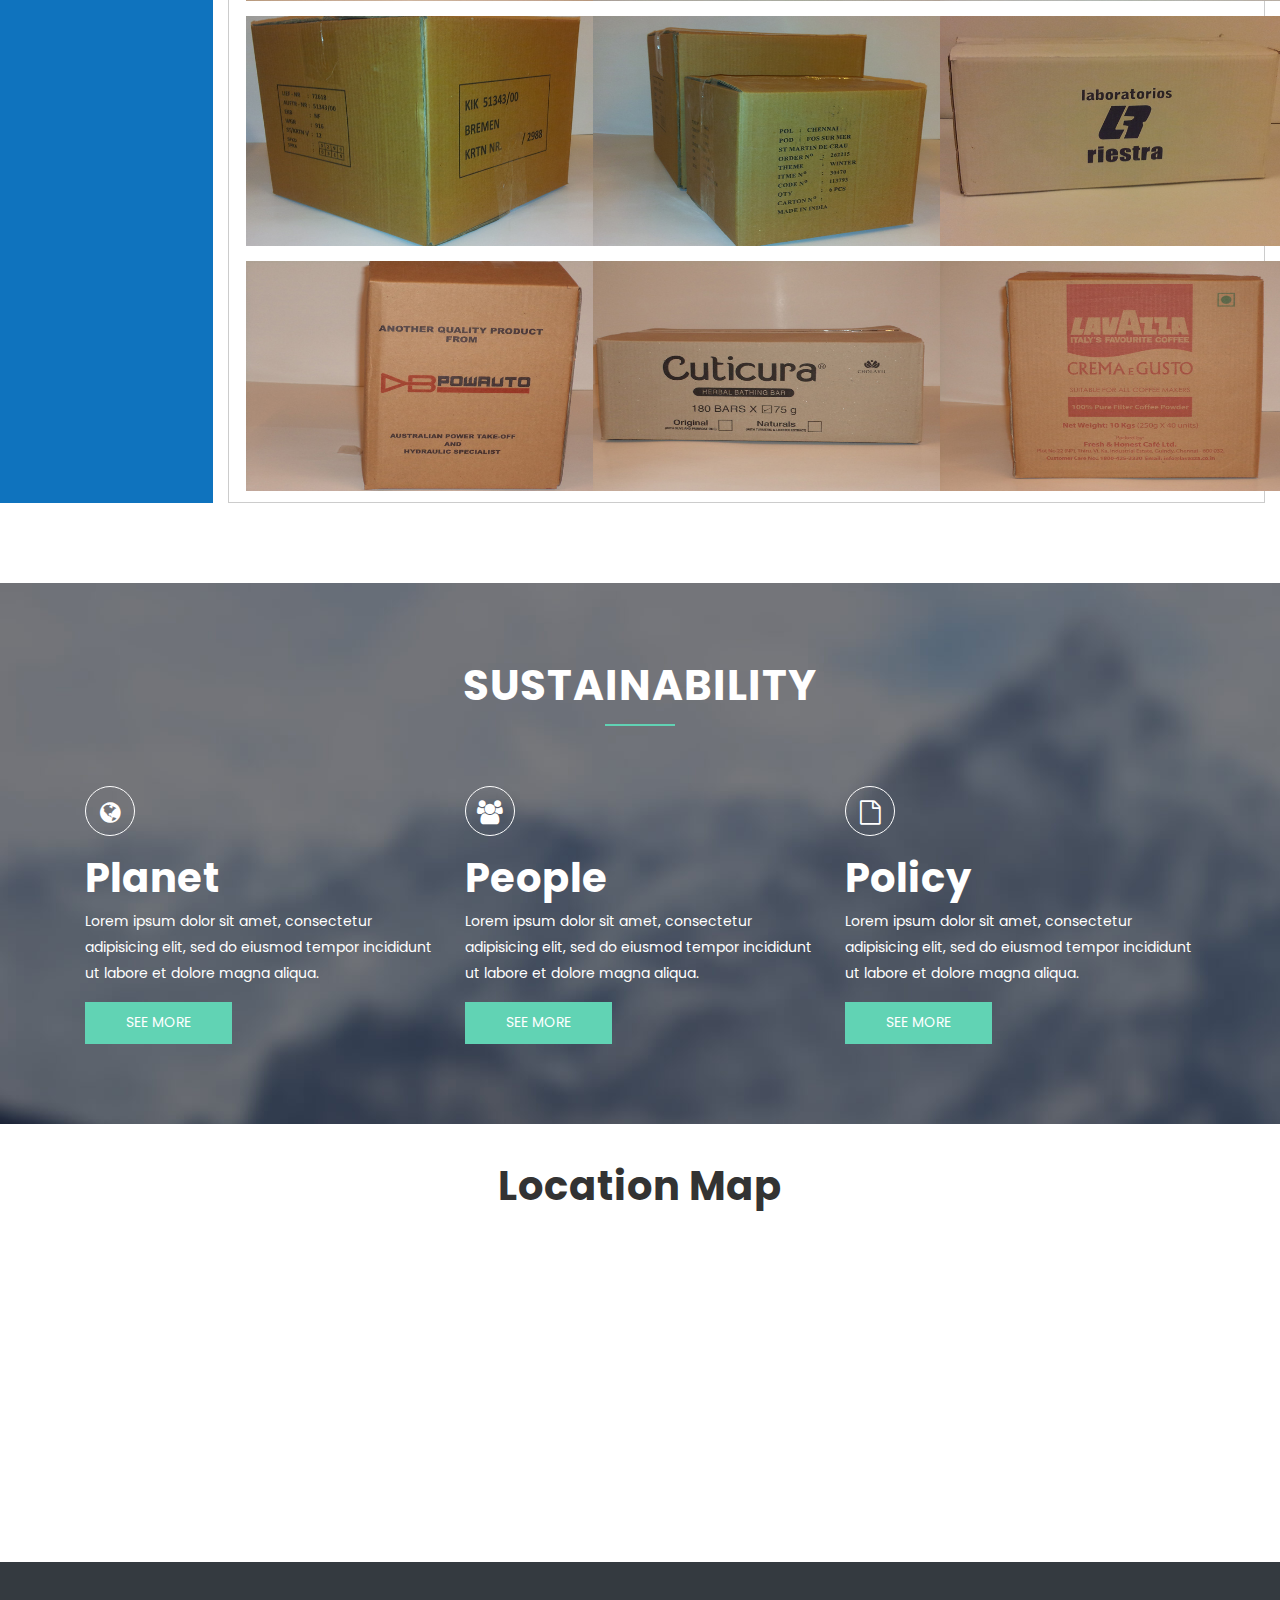
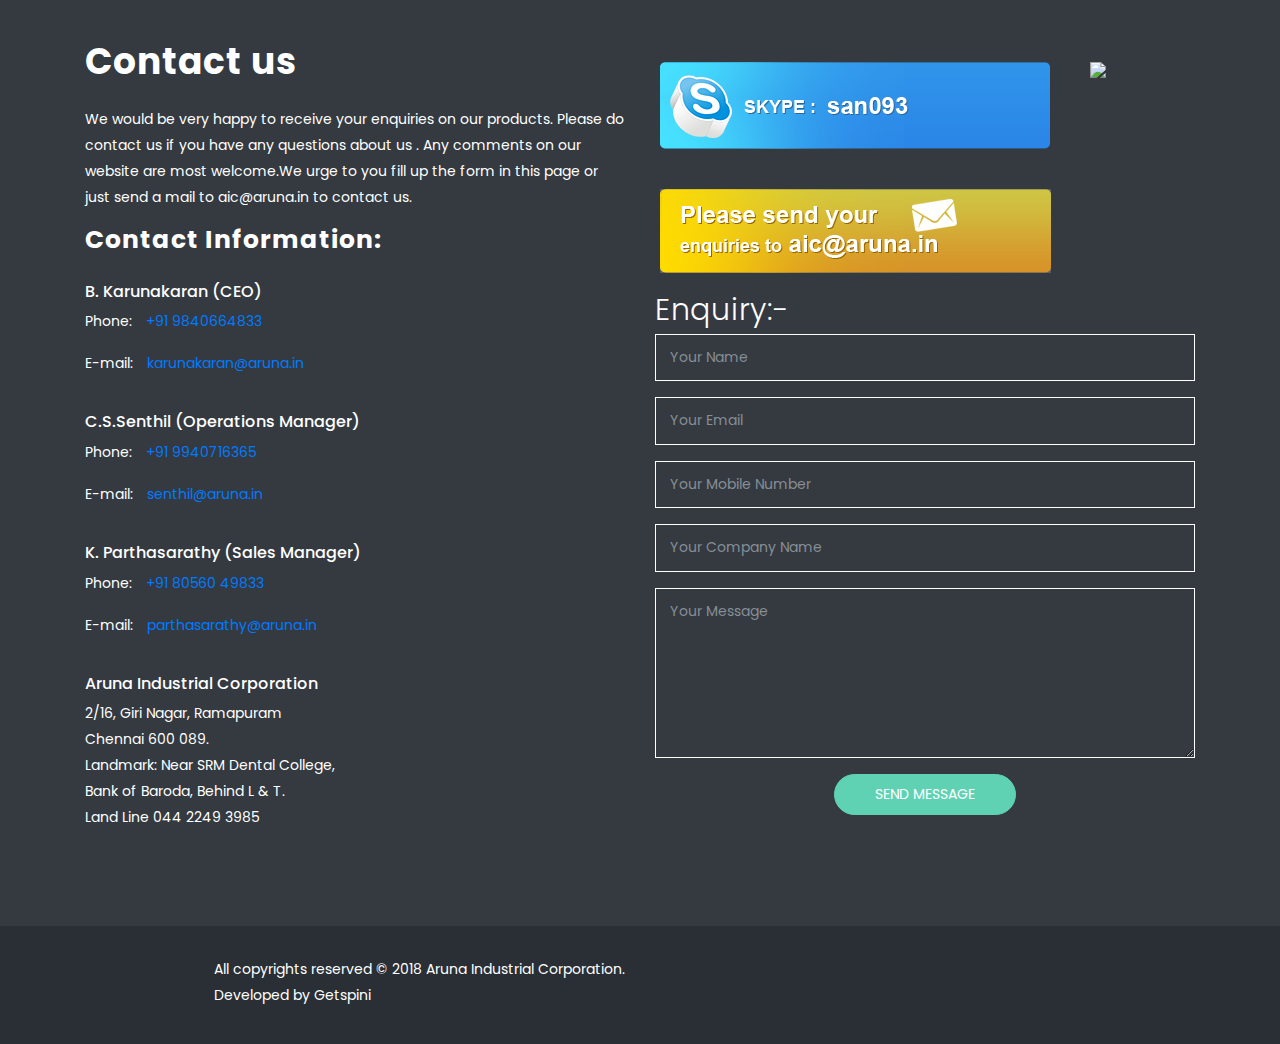
==== commit f1484b95: "added new changes by kkn" ====
--- a/index.html
+++ b/index.html
@@ -44,17 +44,14 @@
                 <a class="nav-link page-scroll" href="#hero-area">Home</a>
               </li>
               <li class="nav-item">
-                <a class="nav-link page-scroll" href="#services">Why Aruna</a>
-              </li>
-              <li class="nav-item">
                 <a class="nav-link page-scroll" href="#features">About Us</a>
               </li>
               <li class="nav-item">
-                <a class="nav-link page-scroll" href="#portfolios">Gallery</a>
+                <a class="nav-link page-scroll" href="#services">Why Aruna</a>
               </li>
-              <li class="nav-item">
+              <!-- <li class="nav-item">
                 <a class="nav-link page-scroll" href="#pricing">Infrastructure</a>
-              </li>
+              </li> -->
               <!-- <li class="nav-item">
                 <a class="nav-link page-scroll" href="#team">Team</a>
               </li> -->
@@ -65,9 +62,11 @@
                 <a class="nav-link page-scroll" href="http://aruna.in/blog">Blog</a>
               </li>
               <li class="nav-item">
+                <a class="nav-link page-scroll" href="#sustainability">Sustainability</a>
+              </li>
+              <li class="nav-item">
                 <a class="nav-link page-scroll" href="#contact">Contact</a>
               </li>
-              
             </ul>
           </div>
         </div>
@@ -78,17 +77,14 @@
               <a class="page-scroll" href="#hero-area">Home</a>
             </li>
             <li>
-              <a class="page-scroll" href="#services">Why Aruna</a>
-            </li>
-            <li>
               <a class="page-scroll" href="#features">About Us</a>
             </li>
             <li>
-              <a class="page-scroll" href="#portfolios">Gallery</a>
+              <a class="page-scroll" href="#services">Why Aruna</a>
             </li>
-            <li>
+            <!-- <li>
               <a class="page-scroll" href="#pricing">Infrastructure</a>
-            </li>
+            </li> -->
             <!-- <li>
               <a class="page-scroll" href="#team">Team</a>
             </li> -->
@@ -96,8 +92,11 @@
               <a class="page-scroll" href="#blog">Products</a>
             </li>
             <li class="nav-item">
-                <a class="nav-link page-scroll" href="http://aruna.in/blog">Blog</a>
-              </li>
+              <a class="nav-link page-scroll" href="http://aruna.in/blog">Blog</a>
+            </li>
+            <li>
+              <a class="page-scroll" href="#sustainability">Sustainability</a>
+            </li>
             <li>
               <a class="page-scroll" href="#contact">Contact</a>
             </li>
@@ -129,6 +128,73 @@
             
             
     </section> -->
+
+    <!-- Features Section Start -->
+    <section id="features" class="section" data-stellar-background-ratio="0.2">
+      <div class="container-fluid">
+        <div class="section-header">          
+          <h2 class="section-title">About Us</h2>
+          <hr class="lines">
+          <p class="section-subtitle">Lorem ipsum dolor sit amet, consectetur adipisicing elit. Quaerat, dignissimos! <br> Lorem ipsum dolor sit amet, consectetur.</p>
+        </div>
+        <div class="row">
+          <div class="col-lg-12 col-md-12 col-xs-12">
+            <div class="container">
+              <div class="row">
+                 <div class="col-lg-6 col-sm-6 col-xs-12 box-item">
+                    <span class="icon">
+                      <i class="lnr lnr-rocket"></i>
+                    </span>
+                    <div class="text">
+                      <h4>Welcome</h4>
+                      <p>Lorem ipsum dolor sit amet, consectetur adipisicing elit, sed do eiusmod tempor incididunt ut labore et dolore magna aliqua.</p>
+                      <a href="#" class="btn btn-success">See more</a>
+                    </div>
+                  </div>
+                  <div class="col-lg-6 col-sm-6 col-xs-12 box-item">
+                    <span class="icon">
+                      <i class="fa fa-users" aria-hidden="true"></i>
+                    </span>
+                    <div class="text">
+                      <h4>Who we are</h4>
+                      <p>Lorem ipsum dolor sit amet, consectetur adipisicing elit, sed do eiusmod tempor incididunt ut labore et dolore magna aliqua.</p>
+                      <a href="#" class="btn btn-success">See more</a>
+                    </div>
+                  </div>
+                  
+                  <div class="col-lg-6 col-sm-6 col-xs-12 box-item">
+                    <span class="icon">
+                      <i class="fa fa-trophy" aria-hidden="true"></i>
+                    </span>
+                    <div class="text">
+                      <h4>Our Story</h4>
+                      <p>Lorem ipsum dolor sit amet, consectetur adipisicing elit, sed do eiusmod tempor incididunt ut labore et dolore magna aliqua.</p>
+                      <a href="#" class="btn btn-success">See more</a>
+                    </div>
+                  </div>
+                  <div class="col-lg-6 col-sm-6 col-xs-12 box-item">
+                    <span class="icon">
+                      <i class="fa fa-envelope-o" aria-hidden="true"></i>
+                    </span>
+                    <div class="text">
+                      <h4>Our Team</h4>
+                      <p>Lorem ipsum dolor sit amet, consectetur adipisicing elit, sed do eiusmod tempor incididunt ut labore et dolore magna aliqua.</p>
+                      <a href="#" class="btn btn-success">See more</a>
+                    </div>
+                  </div>
+              </div>
+            </div>
+          </div>
+          <!-- <div class="col-lg-4 col-xs-12">
+            <div class="show-box">
+              <img class="img-fulid" src="img/features/feature.png" alt="">
+            </div>
+          </div> -->
+        </div>
+      </div>
+    </section>
+    <!-- Features Section End -->    
+
     <!-- Services Section Start -->
     <section id="services" class="section">
       <div class="container">
@@ -186,277 +252,6 @@
     </section>
     <!-- Services Section End -->
 
-    <!-- Features Section Start -->
-    <section id="features" class="section" data-stellar-background-ratio="0.2">
-      <div class="container-fluid">
-        <div class="section-header">          
-          <h2 class="section-title">About Us</h2>
-          <hr class="lines">
-          <!-- <p class="section-subtitle">Lorem ipsum dolor sit amet, consectetur adipisicing elit. Quaerat, dignissimos! <br> Lorem ipsum dolor sit amet, consectetur.</p> -->
-        </div>
-        <div class="row">
-          <div class="col-lg-12 col-md-12 col-xs-12">
-            <div class="container">
-              <div class="row">
-                 <div class="col-lg-6 col-sm-6 col-xs-12 box-item">
-                    <span class="icon">
-                      <i class="lnr lnr-rocket"></i>
-                    </span>
-                    <div class="text">
-                      <h4>Vision and Mission</h4>
-                      <p>Aruna Industrial Corporation is a member of the South India Corrugated Box Manufacturer's Association and Federation Of Corrugated Box Manufacturer's, India.Aruna Industrial Corporation has its manufacturing plant in Ramapuram Chennai spread over an area of 10,000 sq ft. We can make boxes in B,C and E flutes. We have all the necessary machinery to make Rotary Slotted Cartons ( Universal type boxes as normally known ) and Die Cut Boxes. We have in house printing facilities.</p>
-                    </div>
-                  </div>
-                  <div class="col-lg-6 col-sm-6 col-xs-12 box-item">
-                    <span class="icon">
-                      <i class="fa fa-users" aria-hidden="true"></i>
-                    </span>
-                    <div class="text">
-                      <h4>Board of Directors</h4>
-                      <p>Aruna Industrial Corporation was founded in the year 1981 by the brothers R. Balasubramanian and R. Arunachalam. Initially starting of as distributors in the paper trade they ventured into manufacturing corrugated boxes based on the market requirement and business references. Now they are also into manufacture and export of readymade woven garments. Presently Aruna Industrial Corporation is managed by B. Karunakaran who is an Engineering graduate with about 10 years of experience in this field.</p>
-                    </div>
-                  </div>
-                  
-                  <div class="col-lg-6 col-sm-6 col-xs-12 box-item">
-                    <span class="icon">
-                      <i class="fa fa-trophy" aria-hidden="true"></i>
-                    </span>
-                    <div class="text">
-                      <h4>Milestone</h4>
-                      <p>We owe our success to the highly dedicated and hardworking team members who work with the single goal of achieving customer satisfaction by supplying boxes with acceptable quality - on time every time.</p>
-                    </div>
-                  </div>
-                  <div class="col-lg-6 col-sm-6 col-xs-12 box-item">
-                    <span class="icon">
-                      <i class="fa fa-envelope-o" aria-hidden="true"></i>
-                    </span>
-                    <div class="text">
-                      <h4>Message from Chairman</h4>
-                      <p>Our current production capacity is 125 tons per month</p>
-                    </div>
-                  </div>
-              </div>
-            </div>
-          </div>
-          <!-- <div class="col-lg-4 col-xs-12">
-            <div class="show-box">
-              <img class="img-fulid" src="img/features/feature.png" alt="">
-            </div>
-          </div> -->
-        </div>
-      </div>
-    </section>
-    <!-- Features Section End -->    
-
-    <!-- Portfolio Section -->
-    <section id="portfolios" class="section">
-      <!-- Container Starts -->
-      <div class="container">
-        <div class="section-header">          
-          <h2 class="section-title">Our Gallery</h2>
-          <hr class="lines">
-          <!-- <p class="section-subtitle">Lorem ipsum dolor sit amet, consectetur adipisicing elit. Quaerat, dignissimos! <br> Lorem ipsum dolor sit amet, consectetur.</p> -->
-        </div>
-        <div class="row">          
-          <div class="col-md-12">
-            <!-- Portfolio Controller/Buttons -->
-            <div class="controls text-center">
-              <a class="filter active btn btn-common" data-filter="all">
-                All 
-              </a>
-              <a class="filter btn btn-common" data-filter=".design">
-                Sheet Cutting
-              </a>
-              <a class="filter btn btn-common" data-filter=".development">
-                Sheet Pasting
-              </a>
-              <a class="filter btn btn-common" data-filter=".print">
-                Punching 
-              </a>
-            </div>
-            <!-- Portfolio Controller/Buttons Ends-->
-          </div>
-
-          <!-- Portfolio Recent Projects -->
-          <div id="portfolio" class="row">
-            <div class="col-sm-6 col-md-4 col-lg-4 col-xl-4 mix design">
-              <div class="portfolio-item">
-                <div class="shot-item">
-                  <img src="../img/portfolio/sheet-cutting1.jpg" alt="" />  
-                  <a class="overlay lightbox" href="../img/portfolio/sheet-cutting1.jpg">
-                    <i class="lnr lnr-eye item-icon"></i>
-                  </a>
-                </div>               
-              </div>
-            </div>
-            <div class="col-sm-6 col-md-4 col-lg-4 col-xl-4 mix design ">
-              <div class="portfolio-item">
-                <div class="shot-item">
-                  <img src="../img/portfolio/sheet-cutting2.jpg" alt="" />  
-                  <a class="overlay lightbox" href="../img/portfolio/sheet-cutting2.jpg">
-                    <i class="lnr lnr-eye item-icon"></i>
-                  </a>
-                </div>               
-              </div>
-            </div>
-            <div class="col-sm-6 col-md-4 col-lg-4 col-xl-4 mix design">
-              <div class="portfolio-item">
-                <div class="shot-item">
-                  <img src="../img/portfolio/sheet-cutting3.jpg" alt="" />  
-                  <a class="overlay lightbox" href="../img/portfolio/sheet-cutting3.jpg">
-                    <i class="lnr lnr-eye item-icon"></i>
-                  </a>
-                </div>               
-              </div>
-            </div>
-            <div class="col-sm-6 col-md-4 col-lg-4 col-xl-4 mix  ">
-              <div class="portfolio-item">
-                <div class="shot-item">
-                  <img src="../img/portfolio/printing1.jpg" alt="" />  
-                  <a class="overlay lightbox" href="../img/portfolio/printing1.jpg">
-                    <i class="lnr lnr-eye item-icon"></i>
-                  </a>
-                </div>               
-              </div>
-            </div>
-            <div class="col-sm-6 col-md-4 col-lg-4 col-xl-4 mix development">
-              <div class="portfolio-item">
-                <div class="shot-item">
-                  <img src="../img/portfolio/sheet-pasting1.jpg" alt="" />  
-                  <a class="overlay lightbox" href="../img/portfolio/sheet-pasting1.jpg">
-                    <i class="lnr lnr-eye item-icon"></i>
-                  </a>
-                </div>               
-              </div>
-            </div>
-            <div class="col-sm-6 col-md-4 col-lg-4 col-xl-4 mix development ">
-              <div class="portfolio-item">
-                <div class="shot-item">
-                  <img src="../img/portfolio/sheet-pasting2.jpg" alt="" />  
-                  <a class="overlay lightbox" href="../img/portfolio/sheet-pasting2.jpg">
-                    <i class="lnr lnr-eye item-icon"></i>
-                  </a>
-                </div>               
-              </div>
-            </div>
-            <div class="col-sm-6 col-md-4 col-lg-4 col-xl-4 mix  ">
-              <div class="portfolio-item">
-                <div class="shot-item">
-                  <img src="../img/portfolio/printing3.jpg" alt="" />  
-                  <a class="overlay lightbox" href="../img/portfolio/printing3.jpg">
-                    <i class="lnr lnr-eye item-icon"></i>
-                  </a>
-                </div>               
-              </div>
-            </div>
-            <div class="col-sm-6 col-md-4 col-lg-4 col-xl-4 mix  ">
-              <div class="portfolio-item">
-                <div class="shot-item">
-                  <img src="../img/portfolio/punching.jpg" alt="" />  
-                  <a class="overlay lightbox" href="../img/portfolio/punching.jpg">
-                    <i class="lnr lnr-eye item-icon"></i>
-                  </a>
-                </div>               
-              </div>
-            </div>
-            <div class="col-sm-6 col-md-4 col-lg-4 col-xl-4 mix print ">
-              <div class="portfolio-item">
-                <div class="shot-item">
-                  <img src="../img/portfolio/punching1.jpg" alt="" />  
-                  <a class="overlay lightbox" href="../img/portfolio/punching1.jpg">
-                    <i class="lnr lnr-eye item-icon"></i>
-                  </a>
-                </div>               
-              </div>
-            </div>
-            <div class="col-sm-6 col-md-4 col-lg-4 col-xl-4 mix print ">
-              <div class="portfolio-item">
-                <div class="shot-item">
-                  <img src="../img/portfolio/punching2.jpg" alt="" />  
-                  <a class="overlay lightbox" href="../img/portfolio/punching2.jpg">
-                    <i class="lnr lnr-eye item-icon"></i>
-                  </a>
-                </div>               
-              </div>
-            </div>
-            <div class="col-sm-6 col-md-4 col-lg-4 col-xl-4 mix  ">
-              <div class="portfolio-item">
-                <div class="shot-item">
-                  <img src="../img/portfolio/stiching1.jpg" alt="" />  
-                  <a class="overlay lightbox" href="../img/portfolio/stiching1.jpg">
-                    <i class="lnr lnr-eye item-icon"></i>
-                  </a>
-                </div>               
-              </div>
-            </div>
-            <div class="col-sm-6 col-md-4 col-lg-4 col-xl-4 mix development ">
-              <div class="portfolio-item">
-                <div class="shot-item">
-                  <img src="../img/portfolio/sheet-pasting3.jpg" alt="" />  
-                  <a class="overlay lightbox" href="../img/portfolio/sheet-pasting3.jpg">
-                    <i class="lnr lnr-eye item-icon"></i>
-                  </a>
-                </div>               
-              </div>
-            </div>
-            <div class="col-sm-6 col-md-4 col-lg-4 col-xl-4 mix development ">
-              <div class="portfolio-item">
-                <div class="shot-item">
-                  <img src="../img/portfolio/sheet-pasting4.jpg" alt="" />  
-                  <a class="overlay lightbox" href="../img/portfolio/sheet-pasting4.jpg">
-                    <i class="lnr lnr-eye item-icon"></i>
-                  </a>
-                </div>               
-              </div>
-            </div>
-            <div class="col-sm-6 col-md-4 col-lg-4 col-xl-4 mix  ">
-              <div class="portfolio-item">
-                <div class="shot-item">
-                  <img src="../img/portfolio/stiching2.jpg" alt="" />  
-                  <a class="overlay lightbox" href="../img/portfolio/stiching2.jpg">
-                    <i class="lnr lnr-eye item-icon"></i>
-                  </a>
-                </div>               
-              </div>
-            </div>
-            <div class="col-sm-6 col-md-4 col-lg-4 col-xl-4 mix ">
-              <div class="portfolio-item">
-                <div class="shot-item">
-                  <img src="../img/portfolio/creasing.jpg" alt="" />  
-                  <a class="overlay lightbox" href="../img/portfolio/creasing.jpg">
-                    <i class="lnr lnr-eye item-icon"></i>
-                  </a>
-                </div>               
-              </div>
-            </div>
-            <div class="col-sm-6 col-md-4 col-lg-4 col-xl-4 mix  ">
-              <div class="portfolio-item">
-                <div class="shot-item">
-                  <img src="../img/portfolio/gum-preparation.jpg" alt="" />  
-                  <a class="overlay lightbox" href="../img/portfolio/gum-preparation.jpg">
-                    <i class="lnr lnr-eye item-icon"></i>
-                  </a>
-                </div>               
-              </div>
-            </div>
-            <!-- <div class="col-sm-6 col-md-4 col-lg-4 col-xl-4 mix development">
-              <div class="portfolio-item">
-                <div class="shot-item">
-                  <img style="height:245px ;width:370px; " src="http://aruna.in/products_img/Scrap-Baling_Big.jpg" alt="" />  
-                  <a class="overlay lightbox" href="http://aruna.in/products_img/Scrap-Baling_Big.jpg">
-                    <i class="lnr lnr-eye item-icon"></i>
-                  </a>
-                </div>               
-              </div>
-            </div> -->
-            
-          </div>
-        </div>
-      </div>
-      <!-- Container Ends -->
-    </section>
-    <!-- Portfolio Section Ends --> 
-
     <!-- Start Video promo Section -->
     <!-- <section class="video-promo section">
       <div class="container">
@@ -472,135 +267,6 @@
       </div>
     </section> -->
     <!-- End Video Promo Section -->
-
-    <!-- Start Pricing Table Section -->
-    <div id="pricing" class="section pricing-section">
-      <div class="container">
-        <div class="section-header">          
-          <h2 class="section-title">Infrastructure</h2>
-          <hr class="lines">
-          <!-- <p class="section-subtitle">Lorem ipsum dolor sit amet, consectetur adipisicing elit. Quaerat, dignissimos! <br> Lorem ipsum dolor sit amet, consectetur.</p> -->
-        </div>
-
-        <div class="row pricing-tables">
-          
-
-          <div class="col-md-6 col-sm-6 col-xs-12">
-            <div class="pricing-table">
-              <div class="pricing-details">
-                <h2>Lab</h2>
-                
-                <ul style="text-align: left;">
-                  <li style="font-weight: bold;">We have in house lab facilities to conduct the following tests: </li>
-                  <li><img style="height: 20px; width: 20px;" src="http://www.aobsoft.com.br/wp-content/uploads/2017/09/arrow_right.png"> GSM</li>
-                  <li><img style="height: 20px; width: 20px;" src="http://www.aobsoft.com.br/wp-content/uploads/2017/09/arrow_right.png"> Cobb Value</li>
-                  <li><img style="height: 20px; width: 20px;" src="http://www.aobsoft.com.br/wp-content/uploads/2017/09/arrow_right.png"> Bursting Strength</li>
-                  <li><img style="height: 20px; width: 20px;" src="http://www.aobsoft.com.br/wp-content/uploads/2017/09/arrow_right.png"> Moisture</li>
-                  <li> We have entered into an Annual Agreement with the SICBMA laboratory to test other properties like RCT and ECT Values</li>
-                </ul>
-              </div>
-              <!-- <div class="plan-button">
-                <a href="#" class="btn btn-common">Buy Now</a>
-              </div> -->
-            </div>
-          </div>
-
-          <div class="col-md-6 col-sm-6 col-xs-12">
-            <div class="pricing-table">
-              <div class="pricing-details">
-                <h2>Manpower</h2>
-                <!-- <span>No of employees</span>
-                <ul>
-                  <li>Management/Administration - 1nos</li>
-                  <li>Research/Development/Design - 1Nos</li>
-                  <li>Production - 36Nos</li>
-                  <li>Quality, Inspection and Testing - 1nos</li>
-                  <li>Sales - 1Nos</li>
-                  
-                </ul> -->
-                <div style="overflow-x:auto;">
-                  <table>
-                    <tr>
-                      <th>Number of employees</th>
-                      <th>40 of which working in</th>
-                      
-                    </tr>
-                    <tr>
-                      <td>Management/Administration</td>
-                      <td>1</td>
-                      
-                    </tr>
-                    <tr>
-                      <td>Research/Development/Design</td>
-                      <td>1</td>
-                      
-                    </tr>
-                    <tr>
-                      <td>Production</td>
-                      <td>36</td>
-                      
-                    </tr>
-
-                    <tr>
-                      <td>Quality, Inspection and Testing</td>
-                      <td>1</td>
-                      
-                    </tr>
-                    <tr>
-                      <td>Sales</td>
-                      <td>1</td>
-                      
-                    </tr>
-                  </table>
-                </div>
-              </div>
-              <!-- <div class="plan-button">
-                <a href="#" class="btn btn-common">Buy Now</a>
-              </div> -->
-            </div>
-          </div>
-
-          <div class="col-md-6 col-sm-6 col-xs-12">
-            <div class="pricing-table">
-              <div class="pricing-details">
-                <h2>Locations</h2>
-                <!-- <span>$00</span> -->
-                <ul style="text-align: left;">
-                  <li><img style="height: 20px; width: 20px;" src="http://www.aobsoft.com.br/wp-content/uploads/2017/09/arrow_right.png"> Located At Ramapuram</li>
-                  <li><img style="height: 20px; width: 20px;" src="http://www.aobsoft.com.br/wp-content/uploads/2017/09/arrow_right.png"> Factory Spread Over 6000 Sq.Ft,</li>
-                  <li><img style="height: 20px; width: 20px;" src="http://www.aobsoft.com.br/wp-content/uploads/2017/09/arrow_right.png"> Reel Godown 1500 Sq. Ft</li>
-                  <li><img style="height: 20px; width: 20px;" src="http://www.aobsoft.com.br/wp-content/uploads/2017/09/arrow_right.png"> Finished Goods Storage 500 Sq.Ft</li>
-                  <li><img style="height: 20px; width: 20px;" src="http://www.aobsoft.com.br/wp-content/uploads/2017/09/arrow_right.png"> 24 Hrs Security</li>
-                  <li><img style="height: 20px; width: 20px;" src="http://www.aobsoft.com.br/wp-content/uploads/2017/09/arrow_right.png"> Uninterrupted Power-Generator</li>
-                </ul>
-              </div>
-              <!-- <div class="plan-button">
-                <a href="#" class="btn btn-common">Get Plan</a>
-              </div> -->
-            </div>
-          </div>
-
-          <div class="col-md-6 col-sm-6 col-xs-12">
-            <div class="pricing-table">
-              <div class="pricing-details">
-                <h2>Machinery</h2>
-               <!--  <span>$3.99</span> -->
-                <ul style="text-align: left;">
-                  <li><img style="height: 20px; width: 20px;" src="http://www.aobsoft.com.br/wp-content/uploads/2017/09/arrow_right.png"> Own Vehicles For Transport</li>
-                  <li><img style="height: 20px; width: 20px;" src="http://www.aobsoft.com.br/wp-content/uploads/2017/09/arrow_right.png"><a target="_blank" href="pdf/list.pdf"> List Of Machinery</a></li>
-                  <li><a target="_blank" href="../pdf/final-presentation.pdf"><img style="margin: auto;padding: 20px;" src="../img/download-2.png" width="100%"></a></li>
-                </ul>
-              </div>
-              <!-- <div class="plan-button">
-                <a href="#" class="btn btn-common">Buy Now</a>
-              </div> -->
-            </div>
-          </div>
-
-        </div>
-      </div>
-    </div>
-    <!-- End Pricing Table Section -->
 
     <!-- Counter Section Start -->
     <div class="counters section" data-stellar-background-ratio="0.5">
@@ -1074,6 +740,7 @@
     overflow: hidden;
     border: 1px solid:#0f73be;
     background-color:#0f73be;
+    padding: 0;
 }
 .tab-images img{
   height: 245px;
@@ -1084,7 +751,7 @@
 /* Style the buttons inside the tab */
 .tab button {
     background-color: inherit;
-    float: left;
+    /*float: left;*/
     border: none;
     outline: none;
     cursor: pointer;
@@ -1092,6 +759,7 @@
     transition: 0.3s;
     font-size: 17px;
     color: #fff;
+    width: 100%;
 }
 
 /* Change background color of buttons on hover */
@@ -1111,6 +779,20 @@
     border: 1px solid #ccc;
     border-top: none;
 }
+.product-header ul li{
+  display: inline-block;
+  width: 13%;
+}
+.product-header ul li i{
+  font-size: 40px;
+  text-align: center;
+  display: block;
+  color: #2372be;
+}
+.product-header ul li p{
+  width: 100%;
+  text-align: center;
+}
 @media only screen and (max-width: 500px) {
   .tab-images img{
   height: 245px;
@@ -1120,7 +802,7 @@
 }
 .tab button {
     background-color: inherit;
-    float: left;
+    /*float: left;*/
     border: none;
     outline: none;
     cursor: pointer;
@@ -1133,170 +815,176 @@
 <section class="portfolio-container" class="padding-60">
 <div class="container-fluid">
   <div class="section-header">          
-          <h2 class="section-title">Products</h2>
-          <hr class="lines">
-        </div>
-<div class="tab">
-  <button class="tablinks active" onclick="openCity(event, 'RSC')">RSC</button>
-  <button class="tablinks" onclick="openCity(event, 'Die-Cut-Box')">Die Cut Box</button>
-  <button class="tablinks" onclick="openCity(event, 'Heavy-Duty')">Heavy Duty</button>
-  <button class="tablinks" onclick="openCity(event, 'Records-Storage')">Records Storage</button>
-  <button class="tablinks" onclick="openCity(event, 'Multi-Color')">Multi Color</button>
-</div>
-<div class="tab-images">
-
-<div id="RSC" class="tabcontent" style="display: block;">
-    <h3>RSC</h3>
-    <div class="row">
-    <div class="col-md-4">
-      <img src="../img/products/rsc/rsc1.jpg" alt=""  width="100%"/>
+    <h2 class="section-title">Products</h2>
+    <hr class="lines">
+  </div>
+  <div class="row product-header">
+    <div class="col-md-2"></div>
+    <ul class="col-md-10">
+      <li><i class="fa fa-cutlery"></i><p>Food</p></li>
+      <li><i class="fa fa-coffee"></i><p>Beverage</p></li>
+      <li><i class="fa fa-ambulance"></i><p>Health care</p></li>
+      <li><i class="fa fa-home"></i><p>Home Care</p></li>
+      <li><i class="fa fa-bath"></i><p>Personal Care</p></li>
+      <li><i class="fa fa-paw"></i><p>Pet Care</p></li>
+      <li><i class="fa fa-plug"></i><p>Applications</p></li>
+    </ul>
+  </div>
+  <div class="row">
+    <div class="tab col-md-2">
+      <button class="tablinks active" onclick="openCity(event, 'RSC')">RSC</button>
+      <button class="tablinks" onclick="openCity(event, 'Die-Cut-Box')">Die Cut Box</button>
+      <button class="tablinks" onclick="openCity(event, 'Heavy-Duty')">Heavy Duty</button>
+      <button class="tablinks" onclick="openCity(event, 'Records-Storage')">Records Storage</button>
+      <button class="tablinks" onclick="openCity(event, 'Multi-Color')">Multi Color</button>
     </div>
-
-    <div class="col-md-4">
-      <img src="../img/products/rsc/rsc2.jpg" alt="" width="100%" />
+    <div class="tab-images col-md-10">
+      <div id="RSC" class="tabcontent" style="display: block;">
+        <h3>RSC</h3>
+        <div class="row">
+        <div class="col-md-4">
+          <img src="../img/products/rsc/rsc1.jpg" alt=""  width="100%"/>
+        </div>
+
+        <div class="col-md-4">
+          <img src="../img/products/rsc/rsc2.jpg" alt="" width="100%" />
+        </div>
+
+        <div class="col-md-4">
+          <img src="../img/products/rsc/rsc3.jpg" alt="" width="100%"/>
+        </div>
+
+        <div class="col-md-4">
+          <img src="../img/products/rsc/rsc4.jpg" alt="" width="100%"/>
+        </div>
+
+        <div class="col-md-4">
+          <img src="../img/products/rsc/rsc5.jpg" alt="" width="100%"/>
+        </div>
+
+        <div class="col-md-4">
+           <img src="../img/products/rsc/rsc6.jpg" alt="" width="100%"/>
+        </div>
+
+        <div class="col-md-4">
+          <img src="../img/products/rsc/rsc7.jpg" alt="" width="100%"/>
+        </div>
+
+        <div class="col-md-4">
+          <img src="../img/products/rsc/rsc8.jpg" alt="" width="100%"/>
+        </div>
+
+        <div class="col-md-4">
+          <img src="../img/products/rsc/rsc9.jpg" alt="" width="100%"/>
+        </div>
+      </div>
     </div>
-
-    <div class="col-md-4">
-      <img src="../img/products/rsc/rsc3.jpg" alt="" width="100%"/>
+    <div id="Die-Cut-Box" class="tabcontent">
+      <h3>Die Cut Box</h3>
+      <div class="row">
+        <div class="col-md-4">
+          <img src="../img/products/die-cut/diecut1.jpg" alt="" width="100%"/>
+        </div>
+        <div class="col-md-4">
+          <img src="../img/products/die-cut/diecut2.jpg" alt="" width="100%"/>
+        </div>
+        <div class="col-md-4">
+          <img src="../img/products/die-cut/diecut3.jpg" alt="" width="100%"/>
+        </div>
+        <div class="col-md-4">
+          <img src="../img/products/die-cut/diecut4.jpg" alt="" width="100%"/>
+        </div>
+        <div class="col-md-4">
+          <img src="../img/products/die-cut/diecut5.jpg" alt="" width="100%"/>
+        </div>
+        <div class="col-md-4">
+          <img src="../img/products/die-cut/diecut6.jpg" alt="" width="100%"/>
+        </div>
+        <div class="col-md-4">
+          <img src="../img/products/die-cut/diecut7.jpg" alt="" width="100%"/>
+        </div>
+        <div class="col-md-4">
+          <img src="../img/products/die-cut/diecut8.jpg" alt="" width="100%"/>
+        </div>
+        <div class="col-md-4">
+          <img src="../img/products/die-cut/diecut9.jpg" alt="" width="100%"/>
+        </div>
+        <div class="col-md-4">
+          <img src="../img/products/die-cut/diecut10.jpg" alt="" width="100%"/>
+        </div>
+        <div class="col-md-4">
+          <img src="../img/products/die-cut/diecut11.jpg" alt="" width="100%"/>
+        </div>
+        <!-- <div class="col-md-4">
+          <img src="../img/products/die-cut/diecut1.jpg" alt="" />
+        </div> -->
+      </div>
     </div>
 
-    <div class="col-md-4">
-      <img src="../img/products/rsc/rsc4.jpg" alt="" width="100%"/>
+
+    <div id="Heavy-Duty" class="tabcontent">
+      <h3>Heavy Duty</h3>
+      <div class="row">
+        <div class="col-md-4">
+          <img src="../img/products/heavy-duty/heavy-duty.jpg" alt="" width="100%" />
+        </div>
+      </div>
     </div>
 
-    <div class="col-md-4">
-      <img src="../img/products/rsc/rsc5.jpg" alt="" width="100%"/>
+    <div id="Records-Storage" class="tabcontent">
+      <h3>Records Storage</h3>
+      <div class="row">
+        <div class="col-md-4">
+          <img src="../img/products/records-storage/records-storage1.jpg" alt="" />
+        </div>
+        <div class="col-md-4">
+          <img src="../img/products/records-storage/records-storage2.jpg" alt="" />
+        </div>
+        <div class="col-md-4">
+          <img src="../img/products/records-storage/records-storage3.jpg" alt="" />
+        </div>
+        <div class="col-md-4">
+          <img src="../img/products/records-storage/records-storage4.jpg" alt="" />
+        </div>
+        <div class="col-md-4">
+          <img src="../img/products/records-storage/records-storage5.jpg" alt="" />
+        </div>
+        <div class="col-md-4">
+         <img src="../img/products/records-storage/records-storage6.jpg" alt="" />
+        </div>
+      </div>
     </div>
 
-    <div class="col-md-4">
-       <img src="../img/products/rsc/rsc6.jpg" alt="" width="100%"/>
-    </div>
-
-    <div class="col-md-4">
-      <img src="../img/products/rsc/rsc7.jpg" alt="" width="100%"/>
-    </div>
-
-    <div class="col-md-4">
-      <img src="../img/products/rsc/rsc8.jpg" alt="" width="100%"/>
-    </div>
-
-    <div class="col-md-4">
-      <img src="../img/products/rsc/rsc9.jpg" alt="" width="100%"/>
+    <div id="Multi-Color" class="tabcontent">
+      <h3>Multi Color</h3>
+      <div class="row">
+        <div class="col-md-4">
+          <img src="../img/products/multi-color/multicolor1.jpg" alt="" />
+        </div>
+        <div class="col-md-4">
+          <img src="../img/products/multi-color/multicolor2.jpg" alt="" />
+        </div>
+        <div class="col-md-4">
+          <img src="../img/products/multi-color/multicolor3.jpg" alt="" />
+        </div>
+        <div class="col-md-4">
+          <img src="../img/products/multi-color/multicolor4.jpg" alt="" />
+        </div>
+        <div class="col-md-4">
+          <img src="../img/products/multi-color/multicolor5.jpg" alt="" />
+        </div>
+        <div class="col-md-4">
+          <img src="../img/products/multi-color/multicolor6.jpg" alt="" />
+        </div>
+        <div class="col-md-4">
+          <img src="../img/products/multi-color/multicolor7.jpg" alt="" />
+        </div>
+        <div class="col-md-4">
+          <img src="../img/products/multi-color/multicolor8.jpg" alt="" />
+        </div>
+      </div>
     </div>
   </div>
-</div>
-
-
-<div id="Die-Cut-Box" class="tabcontent">
-  <h3>Die Cut Box</h3>
-  <div class="row">
-    <div class="col-md-4">
-      <img src="../img/products/die-cut/diecut1.jpg" alt="" width="100%"/>
-    </div>
-    <div class="col-md-4">
-      <img src="../img/products/die-cut/diecut2.jpg" alt="" width="100%"/>
-    </div>
-    <div class="col-md-4">
-      <img src="../img/products/die-cut/diecut3.jpg" alt="" width="100%"/>
-    </div>
-    <div class="col-md-4">
-      <img src="../img/products/die-cut/diecut4.jpg" alt="" width="100%"/>
-    </div>
-    <div class="col-md-4">
-      <img src="../img/products/die-cut/diecut5.jpg" alt="" width="100%"/>
-    </div>
-    <div class="col-md-4">
-      <img src="../img/products/die-cut/diecut6.jpg" alt="" width="100%"/>
-    </div>
-    <div class="col-md-4">
-      <img src="../img/products/die-cut/diecut7.jpg" alt="" width="100%"/>
-    </div>
-    <div class="col-md-4">
-      <img src="../img/products/die-cut/diecut8.jpg" alt="" width="100%"/>
-    </div>
-    <div class="col-md-4">
-      <img src="../img/products/die-cut/diecut9.jpg" alt="" width="100%"/>
-    </div>
-    <div class="col-md-4">
-      <img src="../img/products/die-cut/diecut10.jpg" alt="" width="100%"/>
-    </div>
-    <div class="col-md-4">
-      <img src="../img/products/die-cut/diecut11.jpg" alt="" width="100%"/>
-    </div>
-    <!-- <div class="col-md-4">
-      <img src="../img/products/die-cut/diecut1.jpg" alt="" />
-    </div> -->
-  </div>
-</div>
-
-
-<div id="Heavy-Duty" class="tabcontent">
-  <h3>Heavy Duty</h3>
-  <div class="row">
-    <div class="col-md-4">
-      <img src="../img/products/heavy-duty/heavy-duty.jpg" alt="" width="100%" />
-    </div>
-  </div>
-</div>
-
-
-
-
-<div id="Records-Storage" class="tabcontent">
-  <h3>Records Storage</h3>
-  <div class="row">
-    <div class="col-md-4">
-      <img src="../img/products/records-storage/records-storage1.jpg" alt="" />
-    </div>
-    <div class="col-md-4">
-      <img src="../img/products/records-storage/records-storage2.jpg" alt="" />
-    </div>
-    <div class="col-md-4">
-      <img src="../img/products/records-storage/records-storage3.jpg" alt="" />
-    </div>
-    <div class="col-md-4">
-      <img src="../img/products/records-storage/records-storage4.jpg" alt="" />
-    </div>
-    <div class="col-md-4">
-      <img src="../img/products/records-storage/records-storage5.jpg" alt="" />
-    </div>
-    <div class="col-md-4">
-     <img src="../img/products/records-storage/records-storage6.jpg" alt="" />
-    </div>
-  </div>
-</div>
-
-<div id="Multi-Color" class="tabcontent">
-  <h3>Multi Color</h3>
-  <div class="row">
-    <div class="col-md-4">
-      <img src="../img/products/multi-color/multicolor1.jpg" alt="" />
-    </div>
-    <div class="col-md-4">
-      <img src="../img/products/multi-color/multicolor2.jpg" alt="" />
-    </div>
-    <div class="col-md-4">
-      <img src="../img/products/multi-color/multicolor3.jpg" alt="" />
-    </div>
-    <div class="col-md-4">
-      <img src="../img/products/multi-color/multicolor4.jpg" alt="" />
-    </div>
-    <div class="col-md-4">
-      <img src="../img/products/multi-color/multicolor5.jpg" alt="" />
-    </div>
-    <div class="col-md-4">
-      <img src="../img/products/multi-color/multicolor6.jpg" alt="" />
-    </div>
-    <div class="col-md-4">
-      <img src="../img/products/multi-color/multicolor7.jpg" alt="" />
-    </div>
-    <div class="col-md-4">
-      <img src="../img/products/multi-color/multicolor8.jpg" alt="" />
-    </div>
-  </div>
-</div>
-
-</div>
 </div>
 </section>
 
@@ -1422,6 +1110,61 @@
       </div> -->
     </section>
     <!-- blog Section End -->
+
+    <!-- Suntainability Section Start -->
+    <section id="sustainability" class="section" data-stellar-background-ratio="0.2">
+      <div class="container-fluid">
+        <div class="section-header">          
+          <h2 class="section-title">Sustainability</h2>
+          <hr class="lines">
+          <!-- <p class="section-subtitle">Lorem ipsum dolor sit amet, consectetur adipisicing elit. Quaerat, dignissimos! <br> Lorem ipsum dolor sit amet, consectetur.</p> -->
+        </div>
+        <div class="row">
+          <div class="col-lg-12 col-md-12 col-xs-12">
+            <div class="container">
+              <div class="row">
+                <div class="col-md-4 col-sm-4 col-xs-12 box-item">
+                  <span class="icon sustainability-icon">
+                    <i class="fa fa-globe"></i>
+                  </span>
+                  <div class="text">
+                    <h4>Planet</h4>
+                    <p>Lorem ipsum dolor sit amet, consectetur adipisicing elit, sed do eiusmod tempor incididunt ut labore et dolore magna aliqua.</p>
+                    <a href="#" class="btn btn-success">See more</a>
+                  </div>
+                </div>
+                <div class="col-md-4 col-sm-4 col-xs-12 box-item">
+                  <span class="icon sustainability-icon">
+                    <i class="fa fa-users" aria-hidden="true"></i>
+                  </span>
+                  <div class="text">
+                    <h4>People</h4>
+                    <p>Lorem ipsum dolor sit amet, consectetur adipisicing elit, sed do eiusmod tempor incididunt ut labore et dolore magna aliqua.</p>
+                    <a href="#" class="btn btn-success">See more</a>
+                  </div>
+                </div>
+                <div class="col-md-4 col-sm-4 col-xs-12 box-item">
+                  <span class="icon sustainability-icon">
+                    <i class="fa fa-file-o" aria-hidden="true"></i>
+                  </span>
+                  <div class="text">
+                    <h4>Policy</h4>
+                    <p>Lorem ipsum dolor sit amet, consectetur adipisicing elit, sed do eiusmod tempor incididunt ut labore et dolore magna aliqua.</p>
+                    <a href="#" class="btn btn-success">See more</a>
+                  </div>
+                </div>  
+              </div>
+            </div>
+          </div>
+          <!-- <div class="col-lg-4 col-xs-12">
+            <div class="show-box">
+              <img class="img-fulid" src="img/features/feature.png" alt="">
+            </div>
+          </div> -->
+        </div>
+      </div>
+    </section>
+    <!-- Suntainability Section End --> 
 
 <!-- map section -->
 <section>
@@ -1479,11 +1222,11 @@
               <div class="contact-block">
                 <form method="POST" action="https://formspree.io/karthikeyan@spinircle.com">
                   <input type="hidden" name="_next" value="http://aruna.in/" />
-                  <!-- <input type="hidden" name="_cc" value="another@email.com,yetanother@email.com" /> -->
+                  <input type="hidden" name="_cc" value="customersupport@aruna.in,parthasarathy@aruna.in" />
                   <div class="row">
                     <a href="skype:san093?chat"><img style="margin: auto;padding: 20px;" src="../img/skype.png" width="100%"></a>
 
-                    <a href="tell:+919952016123"><img style="margin: auto;padding: 20px;" src="../img/callusnow2.png" width="100%"></a>
+                    <a href="tell:+919952016123"><img style="margin: auto;padding: 20px;" src="http://aruna.in/images/call_now.jpg" width="100%"></a>
 
                     <a href="mailto:aic@aruna.in"><img style="margin: auto;padding: 20px;" src="../img/sendyour.png" width="100%"></a>
 
@@ -1538,24 +1281,26 @@
             <button type="button" class="close" data-dismiss="modal">&times;</button>
           </div>
           <div class="modal-body">
-            
-            <a target="_blank" href="http://compackexpo.com/india/"><img src="../img/compack-logo.jpg" width="100%"></a>
-            <p>Catch us at "Compack - India's Premier Packaging Expo"</p>
-
-            <p>The 8th Edition of this Expo is happening in Chennai Trade Centre on the 16th, 17th and 18th June! Looking forward to seeing you there.</p>
-
-            <p>COMPACK is the only dedicated Packaging Expo in the country. The focus is primarily on the end-users of innumerable products – be it Consumer or Industrial, to cater to all the needs related to Packaging – machines, materials and systems.</p>
-
-            <p>Come rub shoulders with fellow decision makers from across the industry and see the latest trend in the Packaging Industry. The previous expo had more than 7500 professionals visit from all over India and Srilanka.</p>
-
-            <p>COMPACK – Complete Packaging Expo is the professional expo about packaging, Processing Technology, Printing, logistics & warehousing packaging and technologies. it is aimed to raise packaging standards for brands, e-commerce service providers, e-commerce platforms, other packaging & allied accessories. </p>
-
-            <p>Visit Aruna Industrial Corporation's stall - source innovative products directly from the market leaders!</p>
-
-            <p>Visit <a target="_blank" href="http://compackexpo.com/india/">http://compackexpo.com/india/</a> for more information.</p>
-          </div>
-          <div class="modal-footer">
-            <button type="button" class="btn btn-default" data-dismiss="modal">Close</button>
+            <a target="_blank" href="compack.html"><img src="../img/compack-logo.jpg" width="100%"></a>
+            <table class="table table-bordered">
+              <thead>
+                <tr>
+                  <th>Stall Number</th>
+                  <th>Venue</th>
+                  <th>Date</th>
+                </tr>
+              </thead>
+              <tbody>
+                <tr>
+                  <td>xxx</td>
+                  <td>Chennai Trade Center</td>
+                  <td>14,15,16 June 2018</td>
+                </tr>
+                <tr>
+                  <td colspan="3"><a href="compack.html" class="btn btn-primary"> >> See More</a></td>
+                </tr>
+              </tbody>
+            </table>
           </div>
         </div>
       </div>
--- a/css/main.css
+++ b/css/main.css
@@ -485,7 +485,7 @@
 
 .top-nav-collapse {
   background: #fff;
-  z-index: 1;
+  z-index: 100;
   top: 0px !important;
   padding: 0;
   box-shadow: 0px 3px 6px 3px rgba(0, 0, 0, 0.06);
@@ -585,7 +585,7 @@
     top: 0;
   }
   .navbar-brand img {
-    width: 70%;
+    width: 60%;
   }
   #mobile-menu {
     display: none;
@@ -1283,3 +1283,36 @@
 .copyright p a:hover {
   color: #61D2B4;
 }
+
+/*====================================================================
+ Sustainability styles
+======================================================================*/
+#sustainability{
+  background: url(../img/bg1.jpg);
+  color: #fff;
+}
+#sustainability .section-title {
+    color: #fff;
+}
+.sustainability-icon{
+  display: block;
+  margin: 20px 0;
+}
+.sustainability-icon i{
+  font-size: 24px;
+  border: 1px solid;
+  border-radius: 50%;
+  height: 50px;
+  width: 50px;
+  text-align: center;
+  line-height: 50px;
+}
+.compack-container{
+  margin-top: 150px;
+}
+/*====================================================================
+ Location styles
+======================================================================*/
+.location-map{
+  margin-top: 40px;
+}
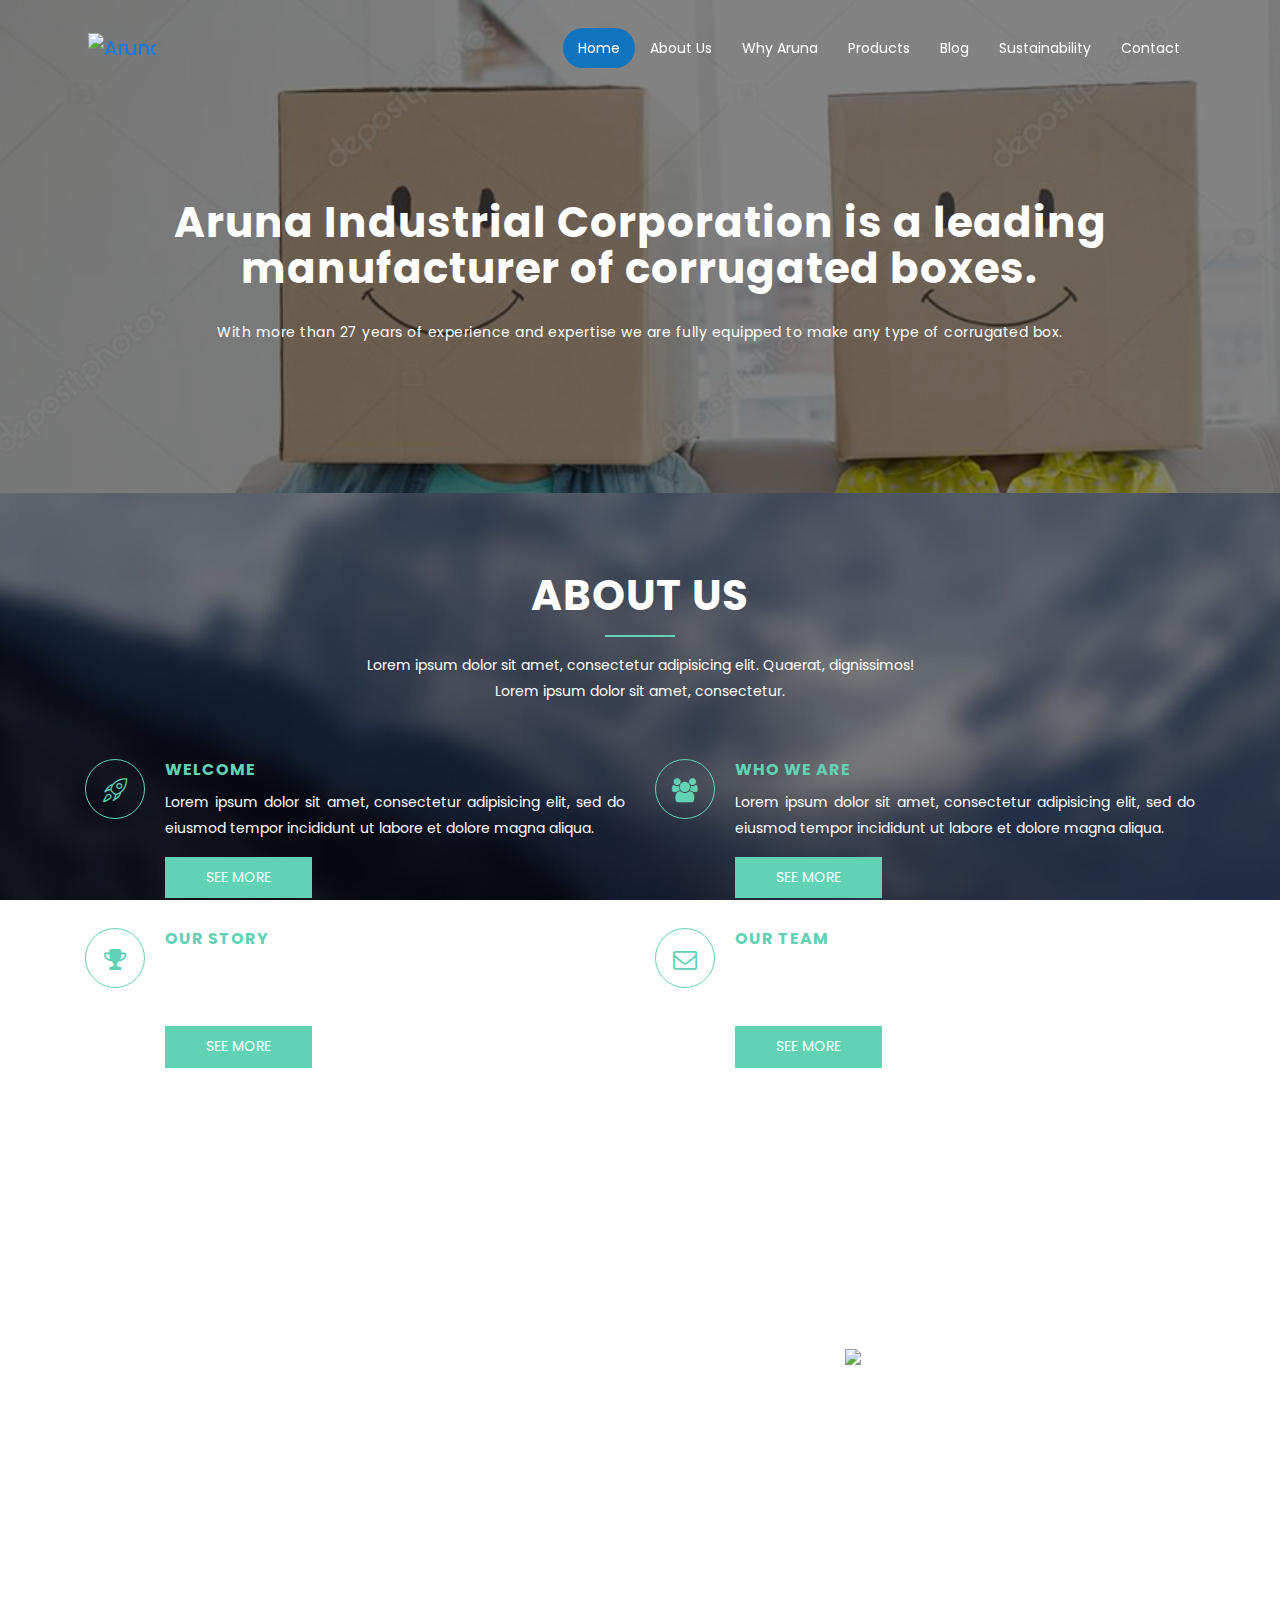
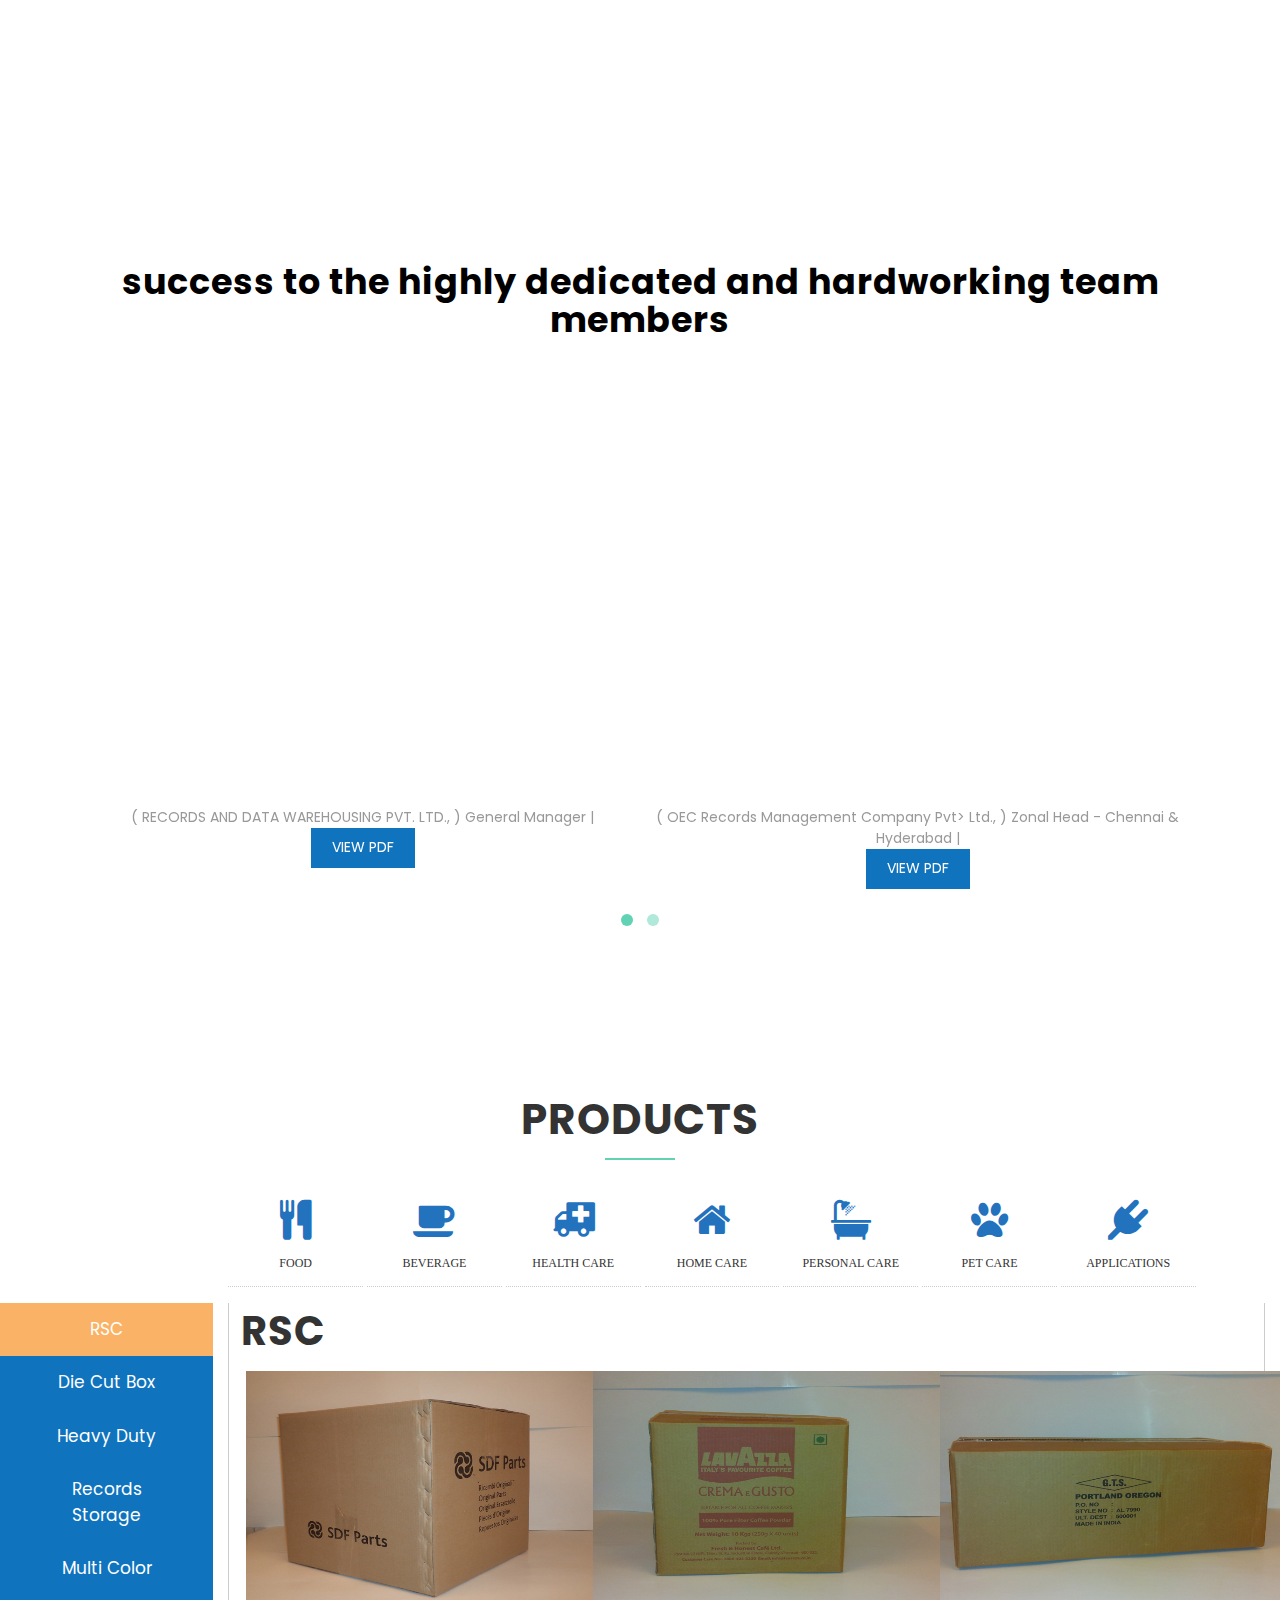
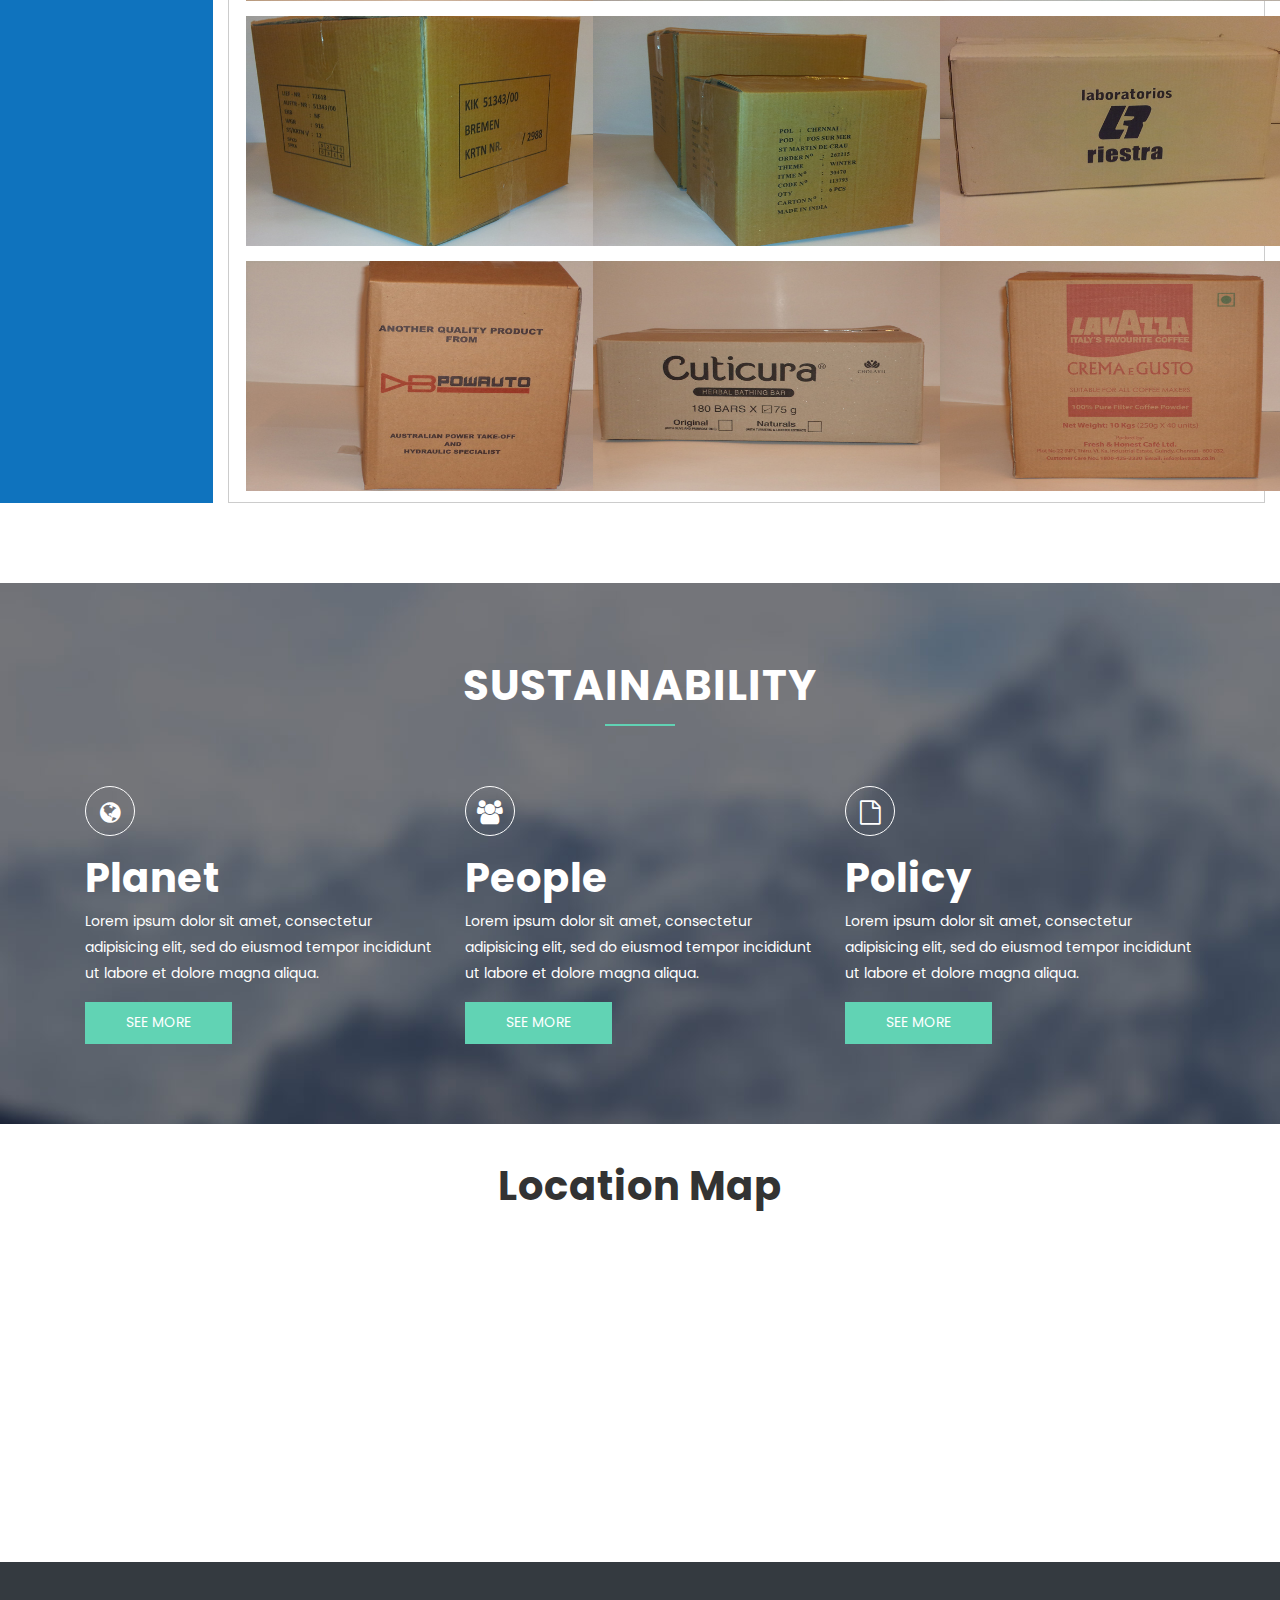
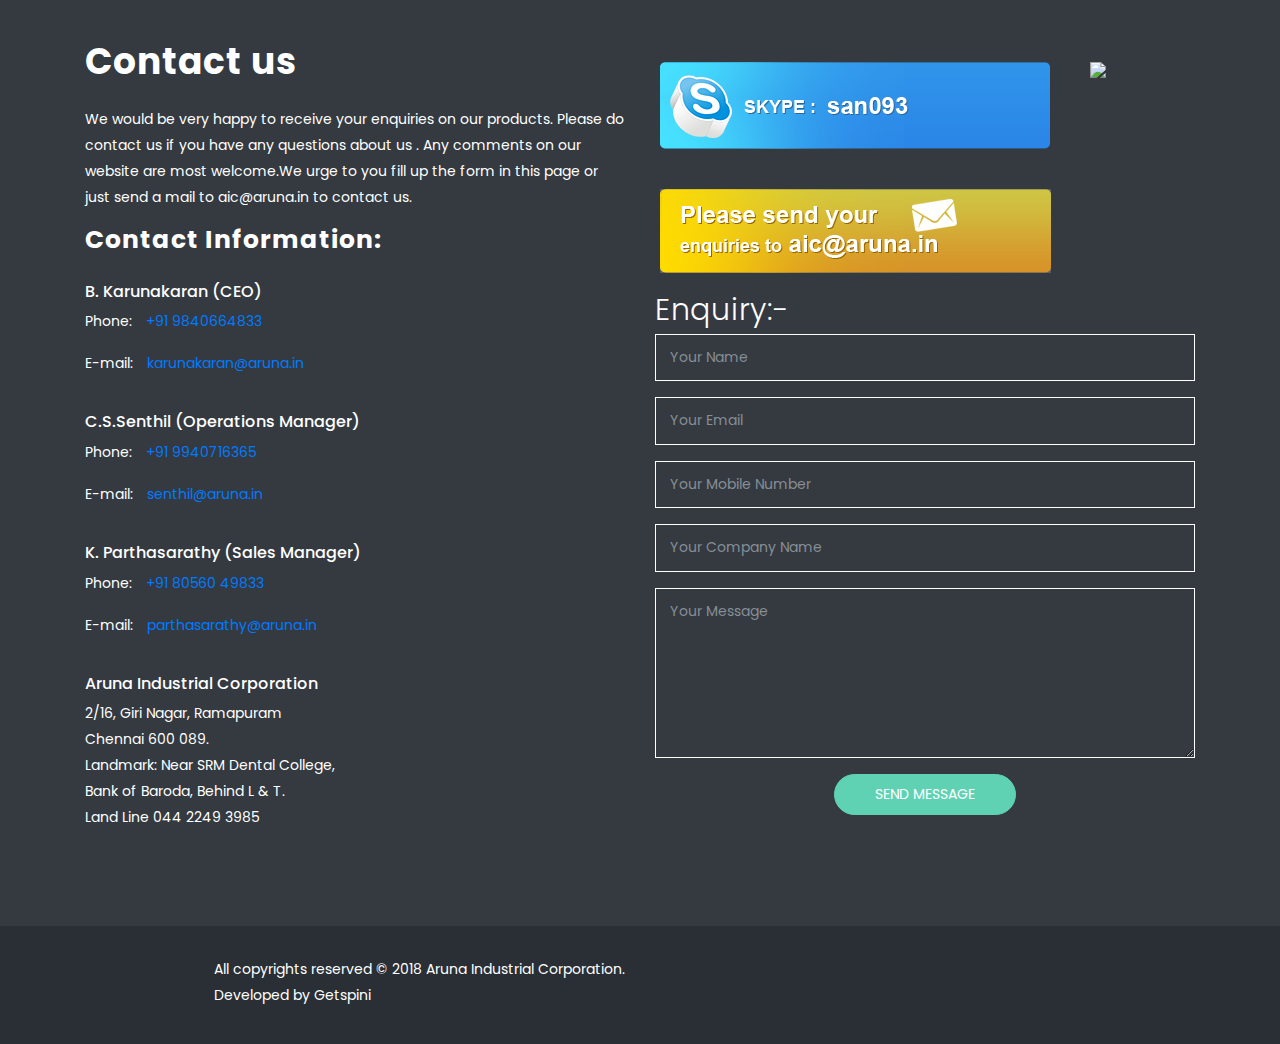
==== commit 1eeafd52: "banner added" ====
--- a/index.html
+++ b/index.html
@@ -27,7 +27,8 @@
   <body>
 
     <!-- Header Section Start -->
-    <header id="hero-area" data-stellar-background-ratio="0.5">    
+    <header id="hero-area" data-stellar-background-ratio="0.5">  
+      <div class="bg-overlay"></div>  
       <!-- Navbar Start -->
       <nav class="navbar navbar-expand-lg fixed-top scrolling-navbar indigo">
         <div class="container">
@@ -793,6 +794,17 @@
   width: 100%;
   text-align: center;
 }
+.bg-overlay{
+  position: absolute;
+  top: 0;
+  left: 0;
+  right: 0;
+  bottom: 0;
+  background: #0000007a;
+}
+#hero-area{
+  position: relative;
+}
 @media only screen and (max-width: 500px) {
   .tab-images img{
   height: 245px;
@@ -1459,52 +1471,28 @@
       $('.download-aruna_img').attr("href", current_img);
     });
 </script>
-<script type="text/javascript">
+    <script type="text/javascript">
+      setTimeout(function(){ $("#arunaPopup").modal('toggle'); }, 5000);
+
+     
+      // script for banner
+      var hero_bg = ["img/banner/06.jpg", "img/banner/07.jpg", "img/banner/08.jpg"];
+
       var j=0;
-      $(".scroll").on('click', function(e) {
-         e.preventDefault();
-         var target = $(this).attr('href');
-         $('html, body').animate({
-           scrollTop: ($(target).offset().top)
-         }, 500);
-      });
-
-      // scale animation image
-      var banner_images = [
-                            "http://galaxycarton.com/data1/images/xb1.jpg.pagespeed.ic.hfCTFEm_Hi.jpg",
-                            "http://galaxycarton.com/data1/images/xb1.jpg.pagespeed.ic.hfCTFEm_Hi.jpg",
-                            "http://galaxycarton.com/data1/images/xb1.jpg.pagespeed.ic.hfCTFEm_Hi.jpg"
-                          ];
-      for (var i = 0; i < banner_images.length; i++) {
-        $(".banner-image-container").append("<img src="+banner_images[i]+" />");
-      }
-
-      
-        // $(".banner-image-container img:eq("+j+")").fadeIn().addClass("scale-animation");
-        // $(".banner-image-container img:eq("+j+")").siblings().hide().removeClass("scale-animation");
-        // // alert("This came");
-        // j+=1;
-        // if (j==3) {
-        //   j=0;
-        // }
-
-        function banner_animation(){
-          $(".banner-image-container img:eq("+j+")").fadeIn().addClass("scale-animation");
-          $(".banner-image-container img:eq("+j+")").siblings().hide().removeClass("scale-animation");
-          // alert("This came");
+      debugger
+      function banner_animation(){
+          console.log(j);
+          $('#hero-area').animate({opacity: 0.5}, 'fast', function() {
+            $(this).css({'background-image': 'url('+hero_bg[j]+')'}).animate({opacity: 1});
+          });
+
           j+=1;
           if (j==3) {
             j=0;
           }
         }
         banner_animation();
-      setInterval(banner_animation , 3000);
-
-    </script>
-
-
-    <script type="text/javascript">
-      setTimeout(function(){ $("#arunaPopup").modal('toggle'); }, 5000);
+        setInterval(banner_animation , 5000);
     </script>
   </body>
 </html>